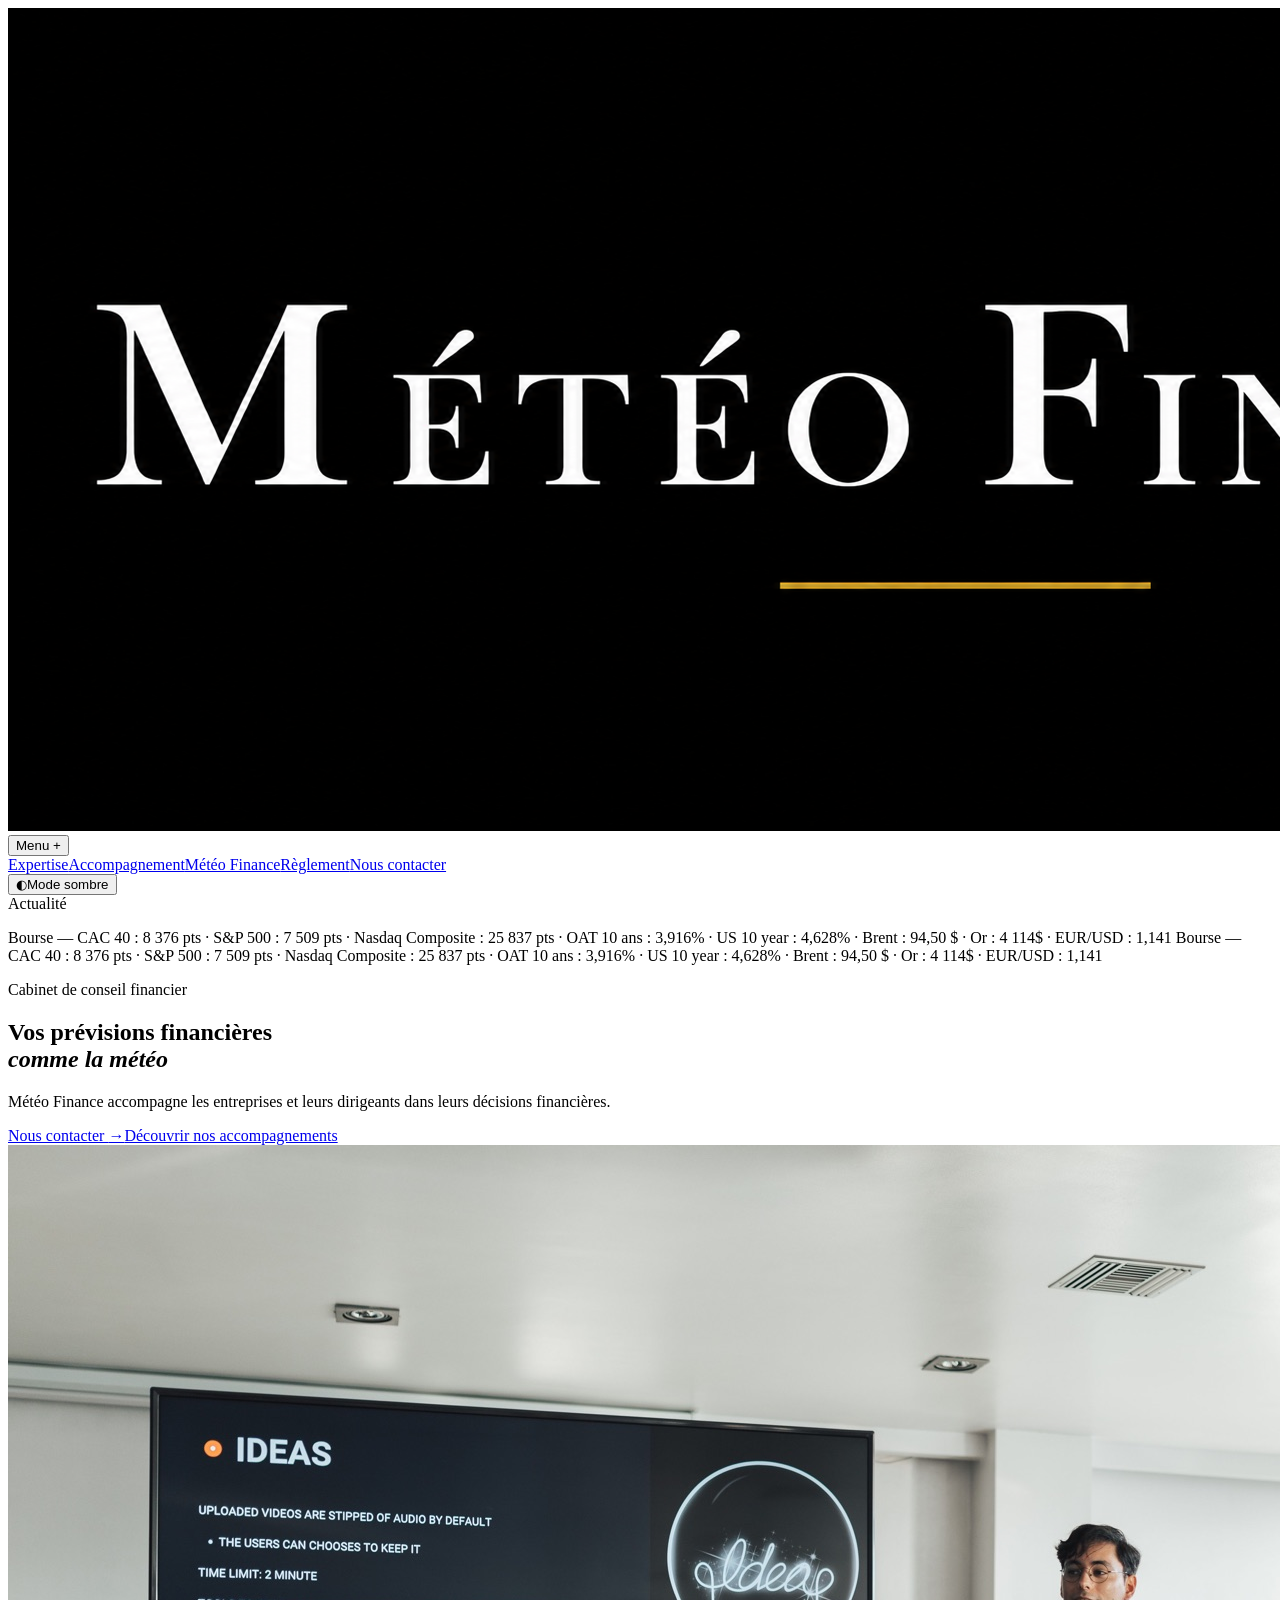
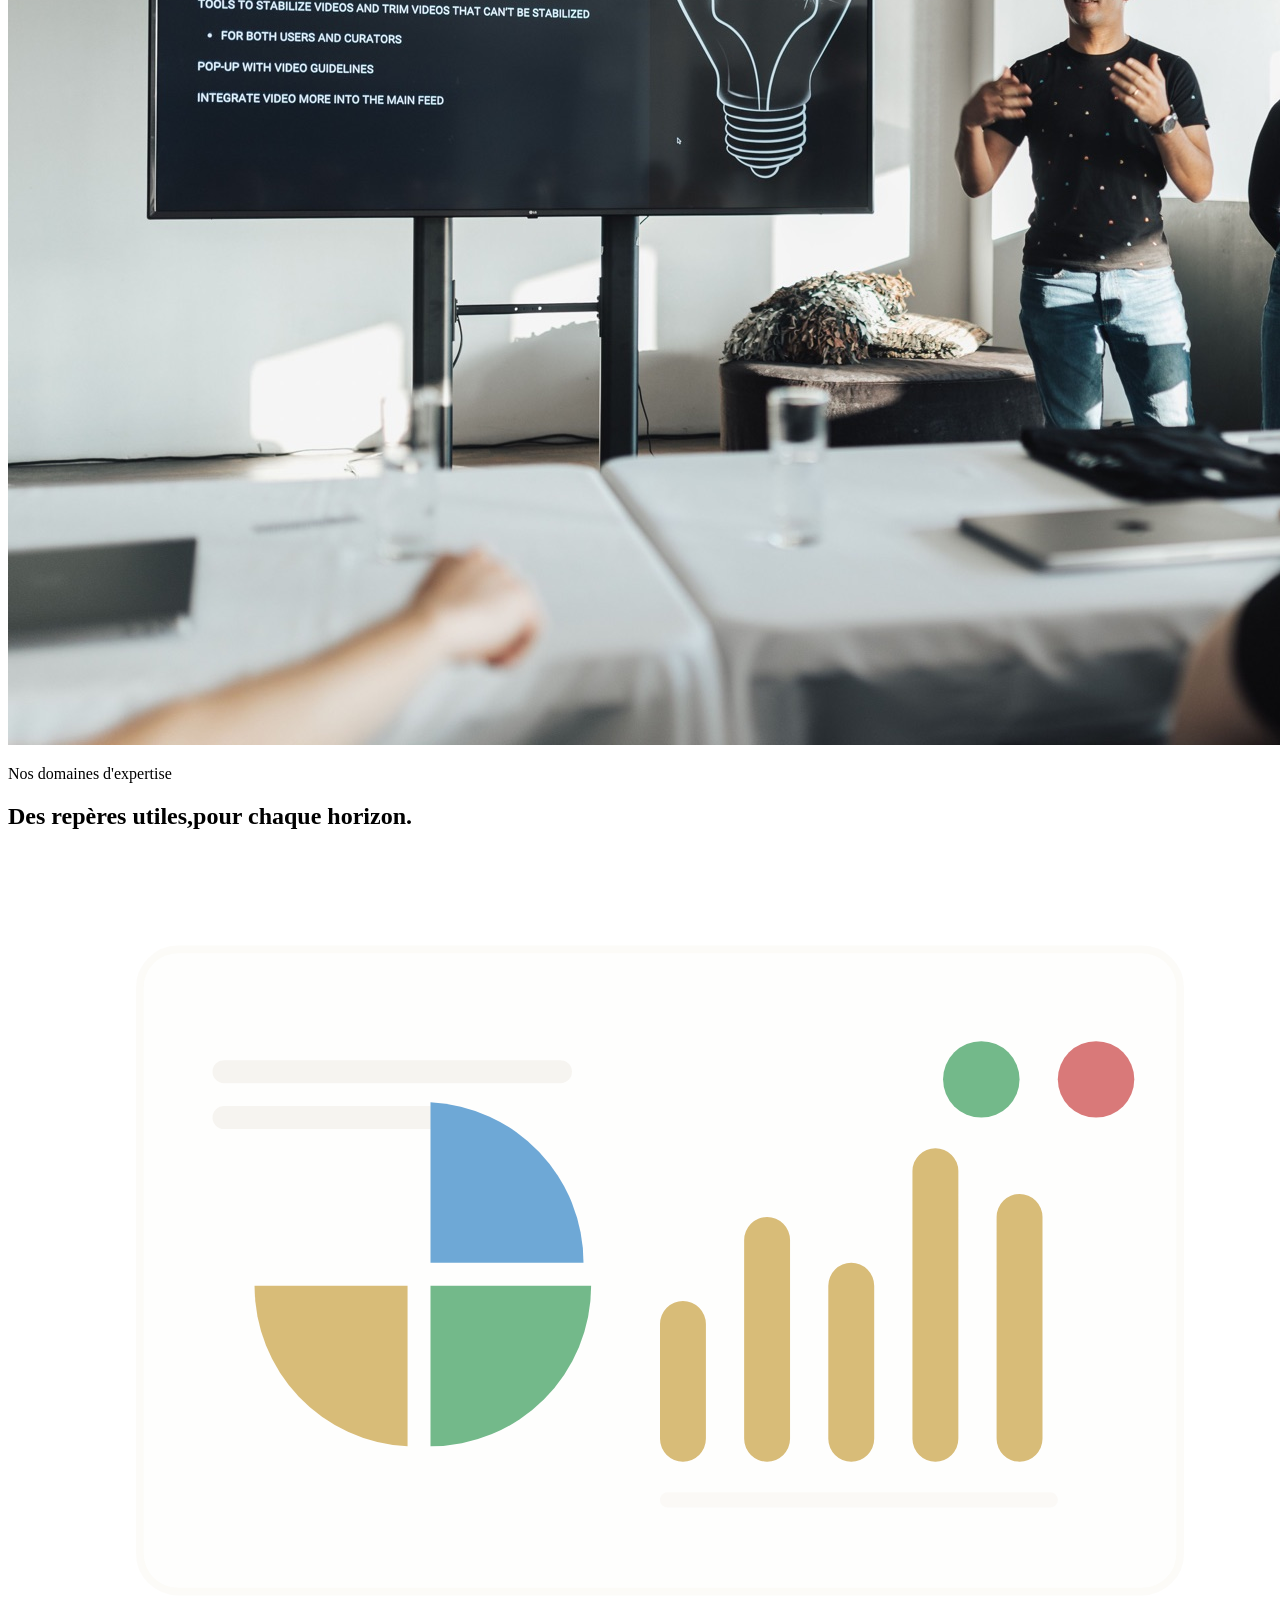
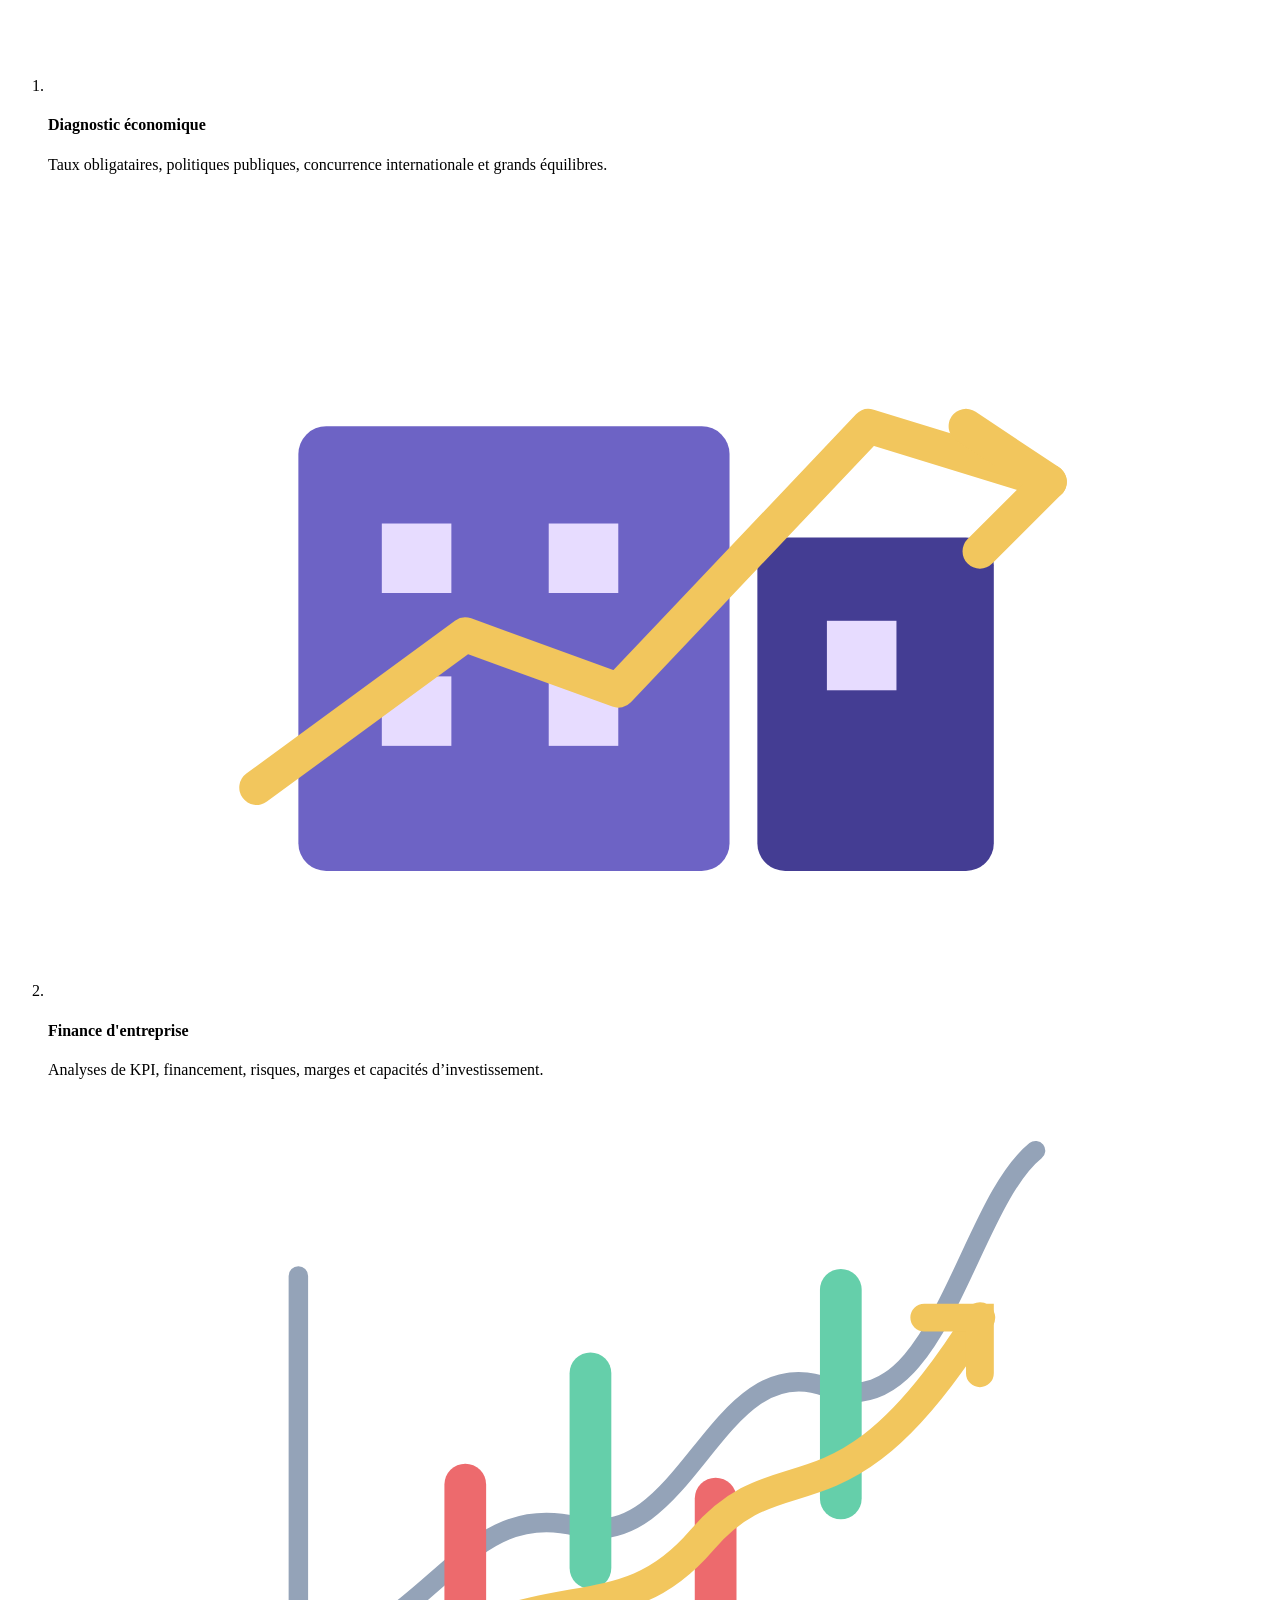
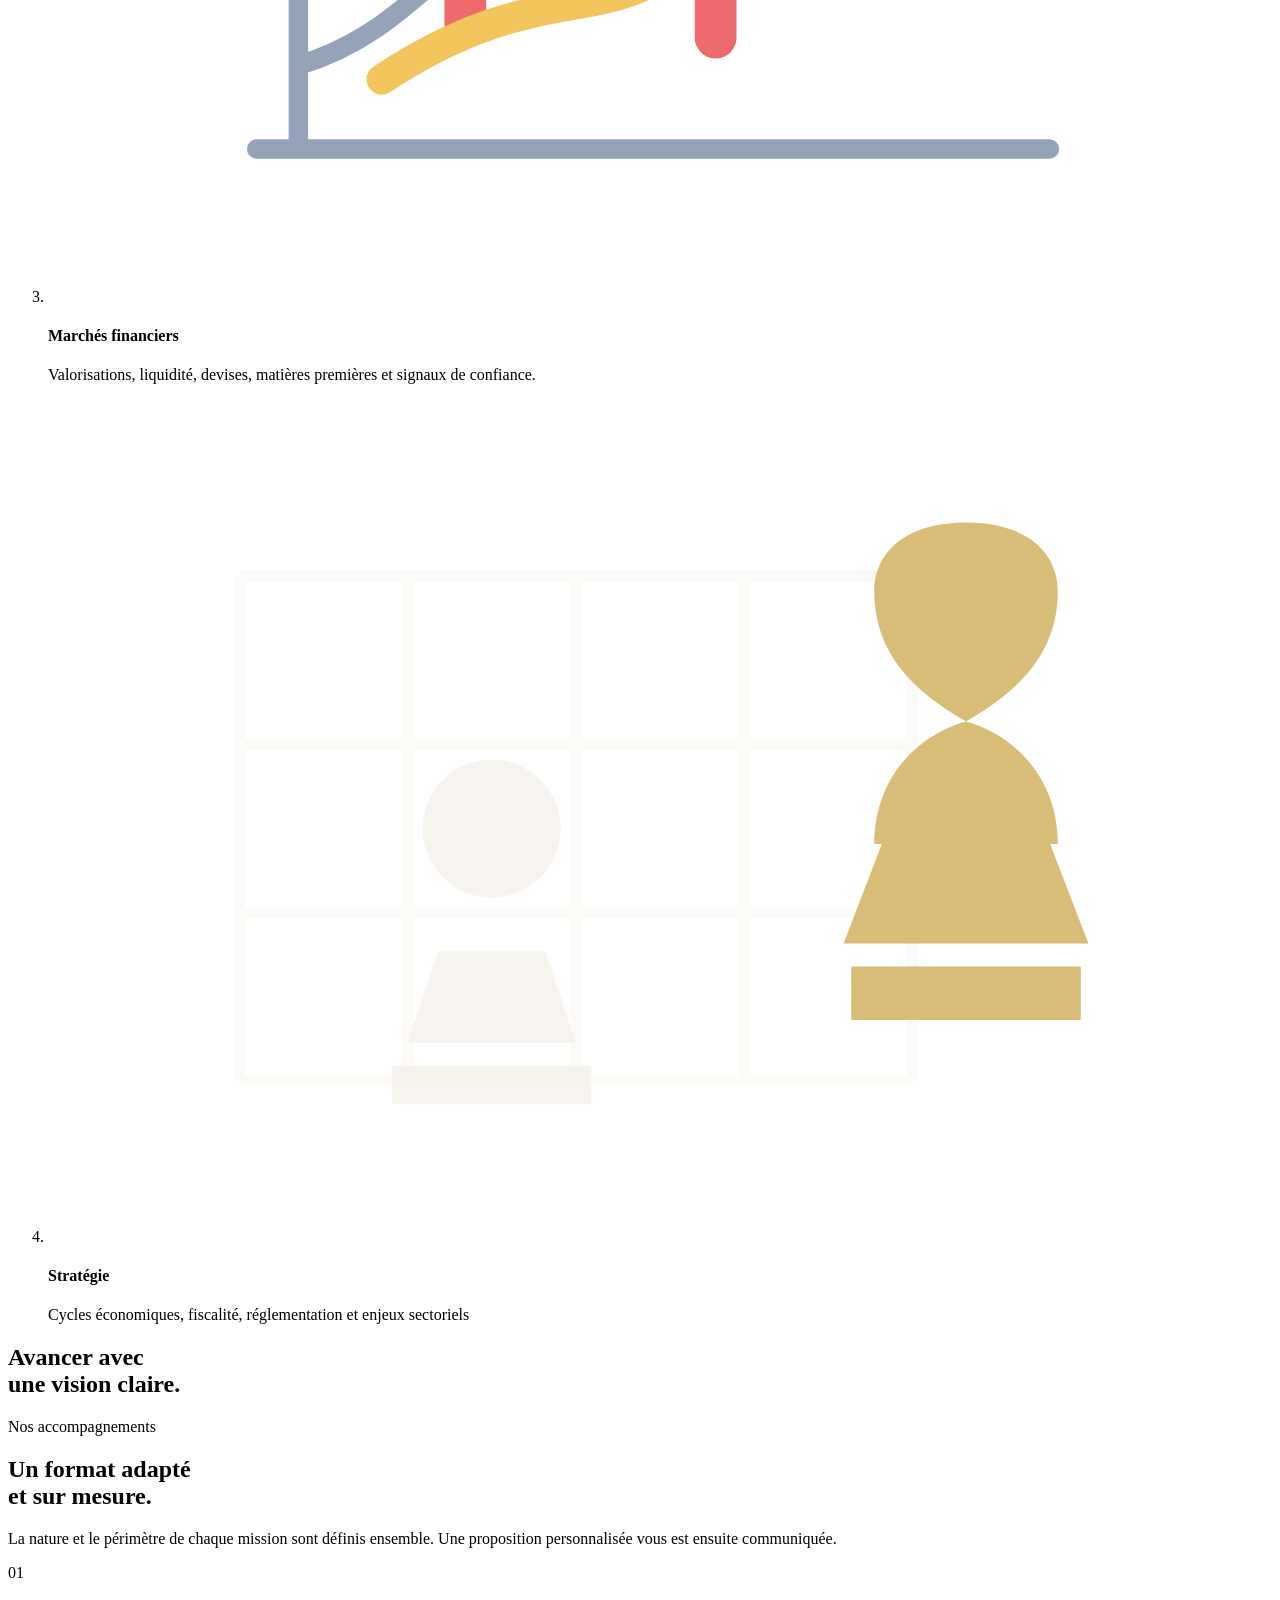
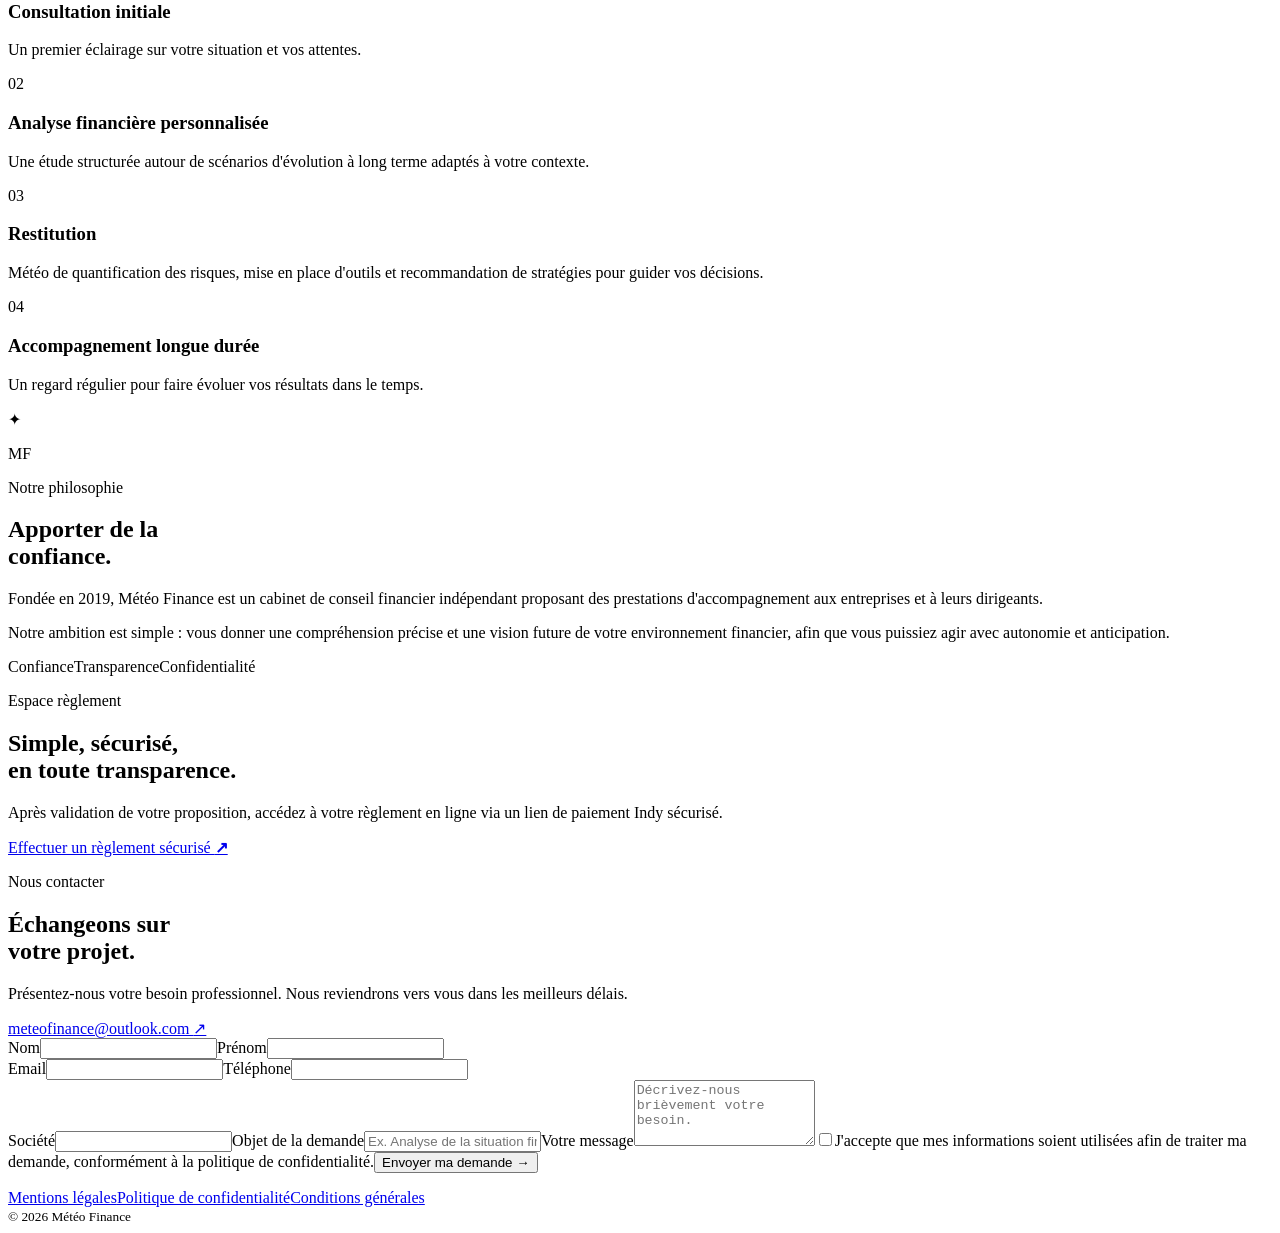
==== index.html @ e4fdcb43 "Update index.html" ====
<!doctype html>
<html lang="fr">
<head>
  <!-- Encodage -->
  <meta charset="UTF-8" />

  <!-- Responsive -->
  <meta name="viewport" content="width=device-width, initial-scale=1.0" />

  <!-- SEO -->
  <title>Météo Finance | Cabinet de conseil financier</title>
  <meta
    name="description"
    content="Page d'accueil."
  />

  <link rel="canonical" href="https://meteofinance.github.io/" />

  <!-- Open Graph (Facebook, LinkedIn, WhatsApp...) -->
  <meta property="og:type" content="website" />
  <meta property="og:site_name" content="Météo Finance" />
  <meta property="og:locale" content="fr_FR" />
  <meta property="og:title" content="Météo Finance | Cabinet de conseil financier" />
  <meta
    property="og:description"
    content="Page d'acceuil."
  />
  <meta property="og:url" content="https://meteofinance.github.io/" />
  <meta
    property="og:image"
    content="https://meteofinance.github.io/assets/logo-meteo-finance-dark.png"
  />
  <meta property="og:image:width" content="1200" />
  <meta property="og:image:height" content="630" />

  <!-- Twitter / X -->
  <meta name="twitter:card" content="summary_large_image" />
  <meta
    name="twitter:title"
    content="Météo Finance | Cabinet de conseil financier"
  />
  <meta
    name="twitter:description"
    content="Page d'acceuil."
  />
  <meta
    name="twitter:image"
    content="https://meteofinance.github.io/assets/logo-meteo-finance-dark.png"
  />

  <!-- Icône -->
  <link rel="icon" href="assets/favicon.ico" />

  <!-- Polices -->
  <link rel="preconnect" href="https://fonts.googleapis.com" />
  <link rel="preconnect" href="https://fonts.gstatic.com" crossorigin />
  <link
    href="https://fonts.googleapis.com/css2?family=DM+Sans:wght@400;500;600;700&family=Libre+Baskerville:wght@400;700&display=swap"
    rel="stylesheet"
  />

  <!-- Initialisation du thème -->
  <script>
    try {
      document.documentElement.dataset.theme =
        new URLSearchParams(location.search).get("theme") ||
        localStorage.getItem("theme") ||
        "light";
    } catch {
      document.documentElement.dataset.theme = "light";
    }
  </script>

  <!-- Feuille de style -->
  <link rel="stylesheet" href="styles.css" />
  <link rel="stylesheet" href="market-ticker.css" />
  <link rel="stylesheet" href="cartographie-adjustments.css" />

  <!-- Script -->
  <script defer src="theme.js"></script>
</head>
<body>
  <header class="header" id="accueil">
    <a class="logo" href="index.html" aria-label="Météo Finance — retour en haut de page"><img src="assets/logo-meteo-finance-dark.png" data-theme-logo data-light-logo="assets/logo-meteo-finance-dark.png" data-dark-logo="assets/logo-meteo-finance-dark.png" alt="Météo Finance" /></a>
    <button class="menu-button" aria-label="Ouvrir le menu" aria-expanded="false">Menu <span>+</span></button>
    <nav class="nav" aria-label="Navigation principale">
      <a href="#expertise">Expertise</a><a href="#prestations">Accompagnement</a><a href="#societe">Météo Finance</a><a href="#reglement">Règlement</a><a class="nav-cta" href="#contact">Nous contacter</a>
    </nav>
    <button class="theme-button" data-theme-toggle type="button" aria-label="Activer le mode sombre" aria-pressed="false"><span aria-hidden="true">◐</span><span class="theme-button-text">Mode sombre</span></button>
  </header>

  <section class="market-ticker" aria-label="Informations de marché">
    <!-- DÉBUT TEST ACTUALITÉ : supprimez ce bloc pour retirer le libellé fixe. -->
    <div class="market-ticker__label" aria-hidden="true">Actualité</div>
    <!-- FIN TEST ACTUALITÉ -->

    <div class="market-ticker__viewport">
      
      
      
      
      
      <!--
        Informations à modifier manuellement : remplacez le même texte dans les deux balises ci-dessous.
        Les deux occurrences permettent un défilement continu, sans espace vide.
      -->
      <p class="market-ticker__track">
        <span>Bourse — CAC 40 : 8&nbsp;376 pts · S&amp;P 500 : 7&nbsp;509 pts · Nasdaq Composite : 25&nbsp;837 pts · OAT 10 ans : 3,916% · US 10 year : 4,628% · Brent : 94,50 $ · Or : 4&nbsp;114$ · EUR/USD : 1,141</span>
        <span aria-hidden="true">Bourse — CAC 40 : 8&nbsp;376 pts · S&amp;P 500 : 7&nbsp;509 pts · Nasdaq Composite : 25&nbsp;837 pts · OAT 10 ans : 3,916% · US 10 year : 4,628% · Brent : 94,50 $ · Or : 4&nbsp;114$ · EUR/USD : 1,141</span>
      </p>
    </div>
    
    
    
    

    <!--
      Ancienne frise TradingView, conservée ici à titre de référence.
      <div class="tradingview-widget-container">
        <div class="tradingview-widget-container__widget"></div>
        <div class="tradingview-widget-copyright"><a href="https://fr.tradingview.com/markets/" rel="noopener nofollow" target="_blank"><span class="blue-text">Suivre les marchés</span></a><span class="trademark"> par TradingView</span></div>
        <script type="text/javascript" src="https://s3.tradingview.com/external-embedding/embed-widget-ticker-tape.js" async>
          {
            "symbols": [
              { "proName": "FOREXCOM:FRA40", "title": "CAC 40" },
              { "proName": "FOREXCOM:SPXUSD", "title": "S&P 500" },
              { "proName": "FOREXCOM:NSXUSD", "title": "Nasdaq 100" },
              { "proName": "FX:EURUSD", "title": "EUR / USD" },
              { "proName": "TVC:UKOIL", "title": "Brent" },
              { "proName": "TVC:GOLD", "title": "Or" }
            ],
            "showSymbolLogo": false,
            "colorTheme": "dark",
            "isTransparent": false,
            "displayMode": "adaptive",
            "locale": "fr"
          }
        </script>
      </div>
    -->
  </section>

  <main>
    <section class="hero">
      <div class="hero-glow"></div>
      <div class="hero-content">
        <p class="kicker"><span></span> Cabinet de conseil financier</p>
        <h1>Vos prévisions financières<br/><em>comme la météo</em></h1>
        <p class="hero-text">Météo Finance accompagne les entreprises et leurs dirigeants dans leurs décisions financières.</p>
        <div class="hero-actions"><a href="#contact" class="btn btn-gold">Nous contacter <b>→</b></a><a href="#prestations" class="btn btn-ghost">Découvrir nos accompagnements</a></div>
      </div>
      <div class="hero-visual" aria-hidden="true"><img src="assets/presentation-financiere.jpg" alt=""/></div>
      <!--<p class="hero-disclaimer">En tant que société de conseil, Météo Finance apporte ses recommandations. Les décisions restent de votre responsabilité.</p>-->
    </section>

    <!--<section class="signature"><p>Une lecture sereine de vos enjeux financiers</p><div></div><p>Analyse</p><i>✦</i><p>Perspective</p><i>✦</i><p>Décision</p></section>-->

    <section class="section expertise" id="expertise">
      <div class="intro-heading"><p class="kicker">Nos domaines d'expertise</p><h2><span>Des repères utiles,</span><span>pour chaque horizon.</span></h2></div>
      <!--<div class="intro-copy"><p></p></div>-->
      <div class="offers offers-professionals">
        <article class="forecast-map">
          <div class="forecast-map-heading"><p class="kicker"></p><!--<h3></h3><p></p>--></div>
          <ol class="forecast-map-steps">
            <li><div class="forecast-step-visual"><img src="assets/illustration-diagnostic.svg" alt="" /></div><h4>Diagnostic économique</h4><p>Taux obligataires, politiques publiques, concurrence internationale et grands équilibres.</p></li>
            <li><div class="forecast-step-visual"><img src="assets/illustration-entreprise.svg" alt="" /></div><h4>Finance d'entreprise</h4><p>Analyses de KPI, financement, risques, marges et capacités d’investissement.</p></li>
            <li><div class="forecast-step-visual"><img src="assets/illustration-marches.svg" alt="" /></div><h4>Marchés financiers</h4><p>Valorisations, liquidité, devises, matières premières et signaux de confiance.</p></li>
            <li><div class="forecast-step-visual"><img src="assets/illustration-strategie.svg" alt="" /></div><h4>Stratégie</h4><p>Cycles économiques, fiscalité, réglementation et enjeux sectoriels</p></li>
          </ol>
        </article>
      </div>
      <!--<p class="mission-note"></p>-->
    </section>

    <section class="method" id="methode"><div class="method-title"><h2>Avancer avec<br/>une vision claire.</h2></div><div class="method-visual" aria-hidden="true"></div></section>

    <section class="section pricing" id="prestations"><div class="pricing-heading"><p class="kicker">Nos accompagnements</p><h2>Un format adapté<br/>et sur mesure.</h2><p>La nature et le périmètre de chaque mission sont définis ensemble. Une proposition personnalisée vous est ensuite communiquée.</p></div><div class="pricing-list"><article><span>01</span><div><h3>Consultation initiale</h3><p>Un premier éclairage sur votre situation et vos attentes.</p></div></article><article><span>02</span><div><h3>Analyse financière personnalisée</h3><p>Une étude structurée autour de scénarios d'évolution à long terme adaptés à votre contexte.</p></div></article><article><span>03</span><div><h3>Restitution</h3><p>Météo de quantification des risques, mise en place d'outils et recommandation de stratégies pour guider vos décisions.</p></div></article><article><span>04</span><div><h3>Accompagnement longue durée</h3><p>Un regard régulier pour faire évoluer vos résultats dans le temps.</p></div></article></div></section>
    <section class="company" id="societe"><div class="company-symbol"><div class="star">✦</div><p>MF</p></div><div class="company-text"><p class="kicker">Notre philosophie</p><h2>Apporter de la<br/>confiance.</h2><p>Fondée en 2019, Météo Finance est un cabinet de conseil financier indépendant proposant des prestations d'accompagnement aux entreprises et à leurs dirigeants.</p><p>Notre ambition est simple : vous donner une compréhension précise et une vision future de votre environnement financier, afin que vous puissiez agir avec autonomie et anticipation.</p><div class="principles"><span>Confiance</span><span>Transparence</span><span>Confidentialité</span></div></div></section>





<!--Lien de paiement dans script.js-->
    <section class="payment" id="reglement"><div><p class="kicker">Espace règlement</p><h2>Simple, sécurisé,<br/>en toute transparence.</h2><p>Après validation de votre proposition, accédez à votre règlement en ligne via un lien de paiement Indy sécurisé.</p></div><div class="pay-links"><a data-payment="secure" href="#">Effectuer un règlement sécurisé <b>↗</b></a></div></section>





    <section class="contact" id="contact"><div class="contact-intro"><p class="kicker">Nous contacter</p><h2>Échangeons sur<br/>votre projet.</h2><p>Présentez-nous votre besoin professionnel. Nous reviendrons vers vous dans les meilleurs délais.</p><a class="contact-email" href="mailto:meteofinance@outlook.com">meteofinance@outlook.com <span>↗</span></a></div><form id="contact-form"><div class="form-row"><label>Nom<input required name="nom" type="text" autocomplete="family-name" /></label><label>Prénom<input required name="prenom" type="text" autocomplete="given-name" /></label></div><div class="form-row"><label>Email<input required name="email" type="email" autocomplete="email" /></label><label>Téléphone<input name="telephone" type="tel" autocomplete="tel" /></label></div><label>Société<input required name="societe" type="text" autocomplete="organization" /></label><label>Objet de la demande<input required name="objet" type="text" placeholder="Ex. Analyse de la situation financière" /></label><label>Votre message<textarea required name="message" rows="4" placeholder="Décrivez-nous brièvement votre besoin."></textarea></label><label class="consent"><input required type="checkbox" /><span>J'accepte que mes informations soient utilisées afin de traiter ma demande, conformément à la politique de confidentialité.</span></label><button type="submit" class="btn btn-gold">Envoyer ma demande <b>→</b></button><p class="form-status" aria-live="polite"></p></form></section>
  </main>
  <footer><div class="footer-links"><a href="mentions-legales.html">Mentions légales</a><a href="politique-confidentialite.html">Politique de confidentialité</a><a href="conditions-generales-prestation.html">Conditions générales</a></div><small>© 2026 Météo Finance</small></footer>
  <script src="script.js"></script>
</body>
</html>
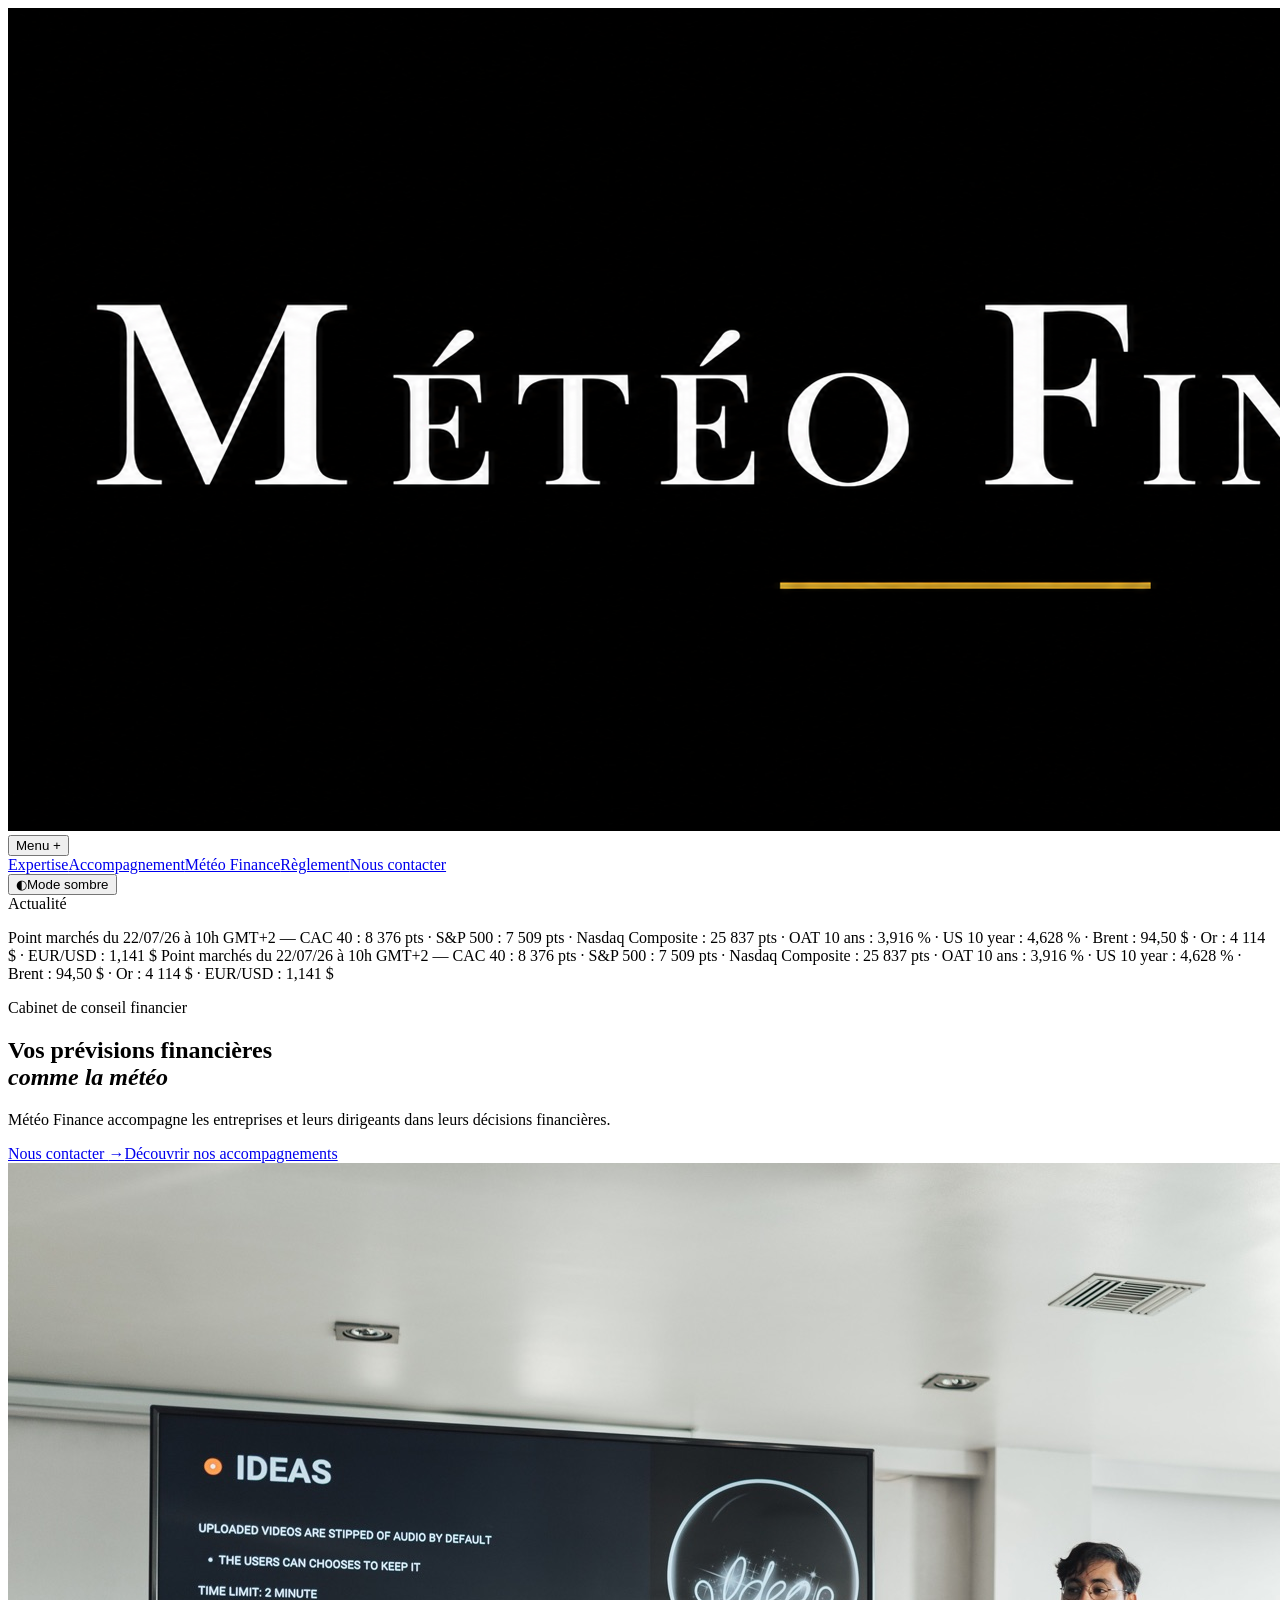
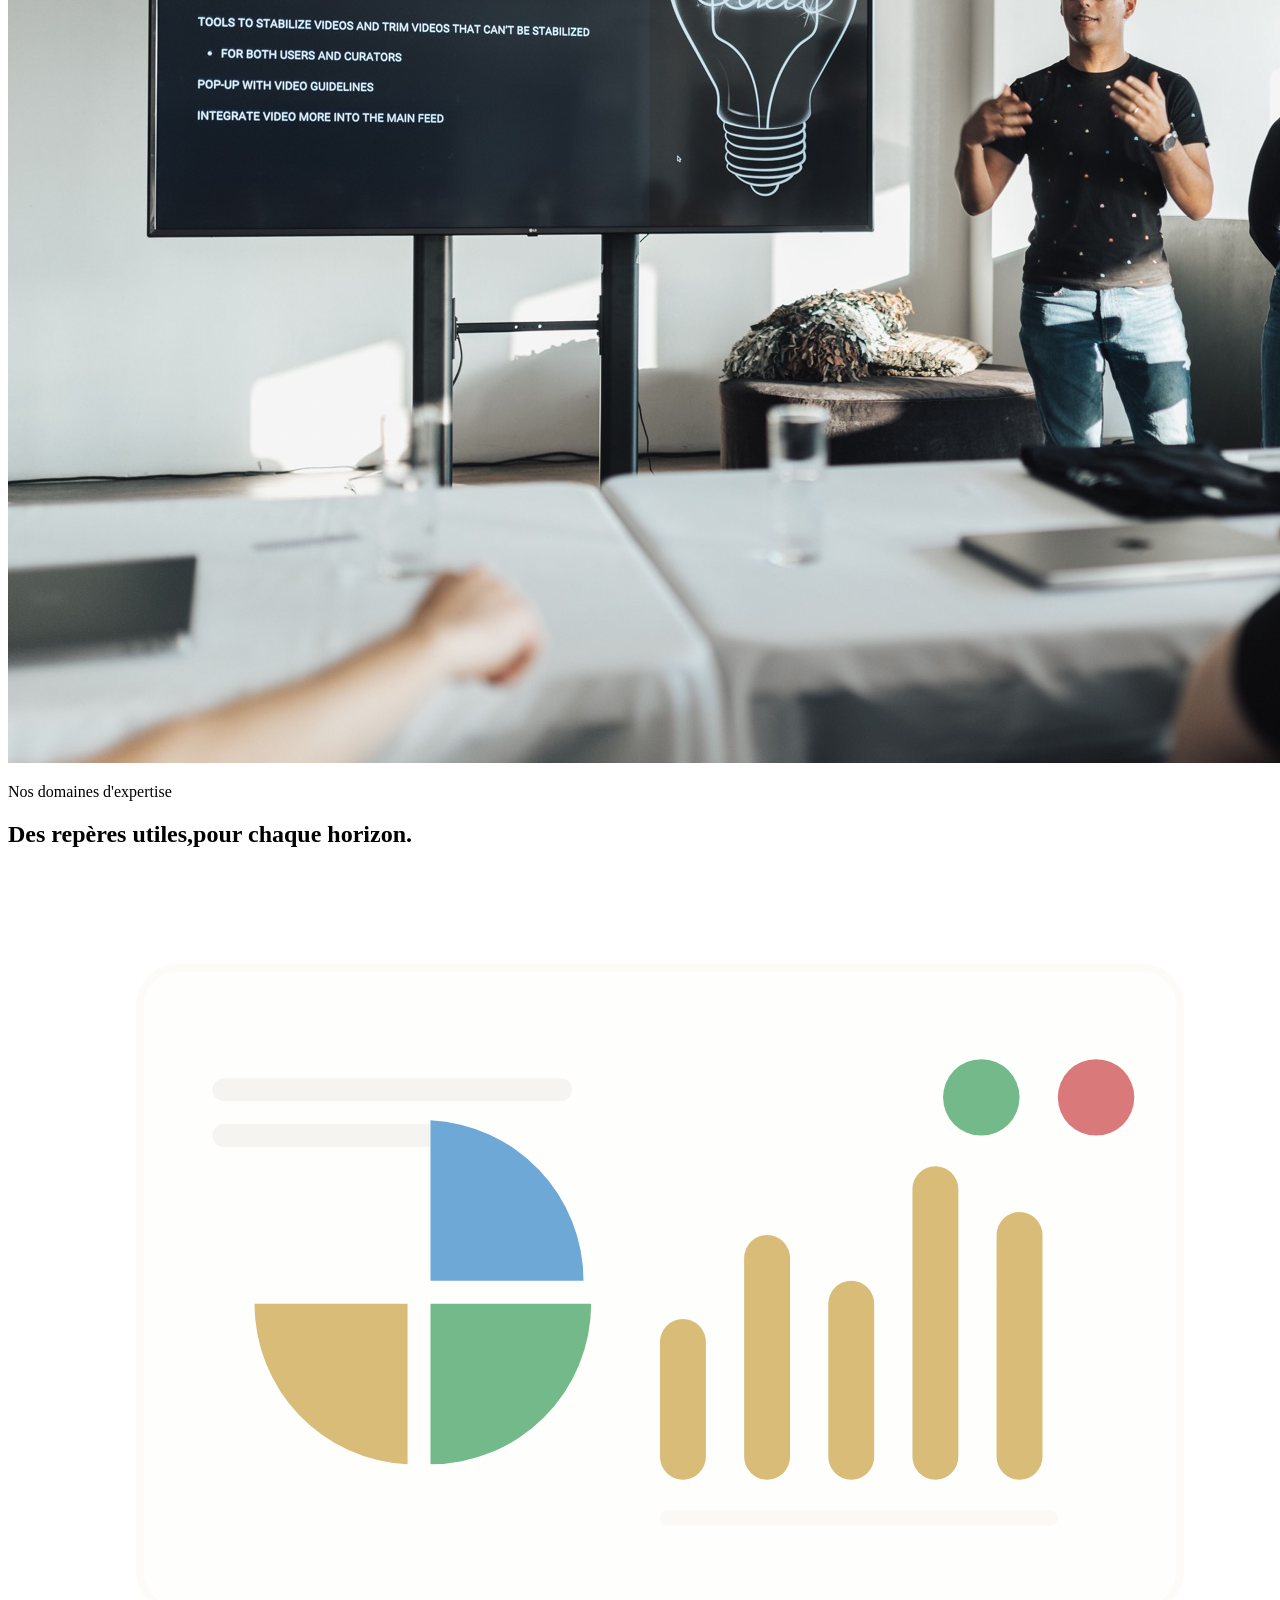
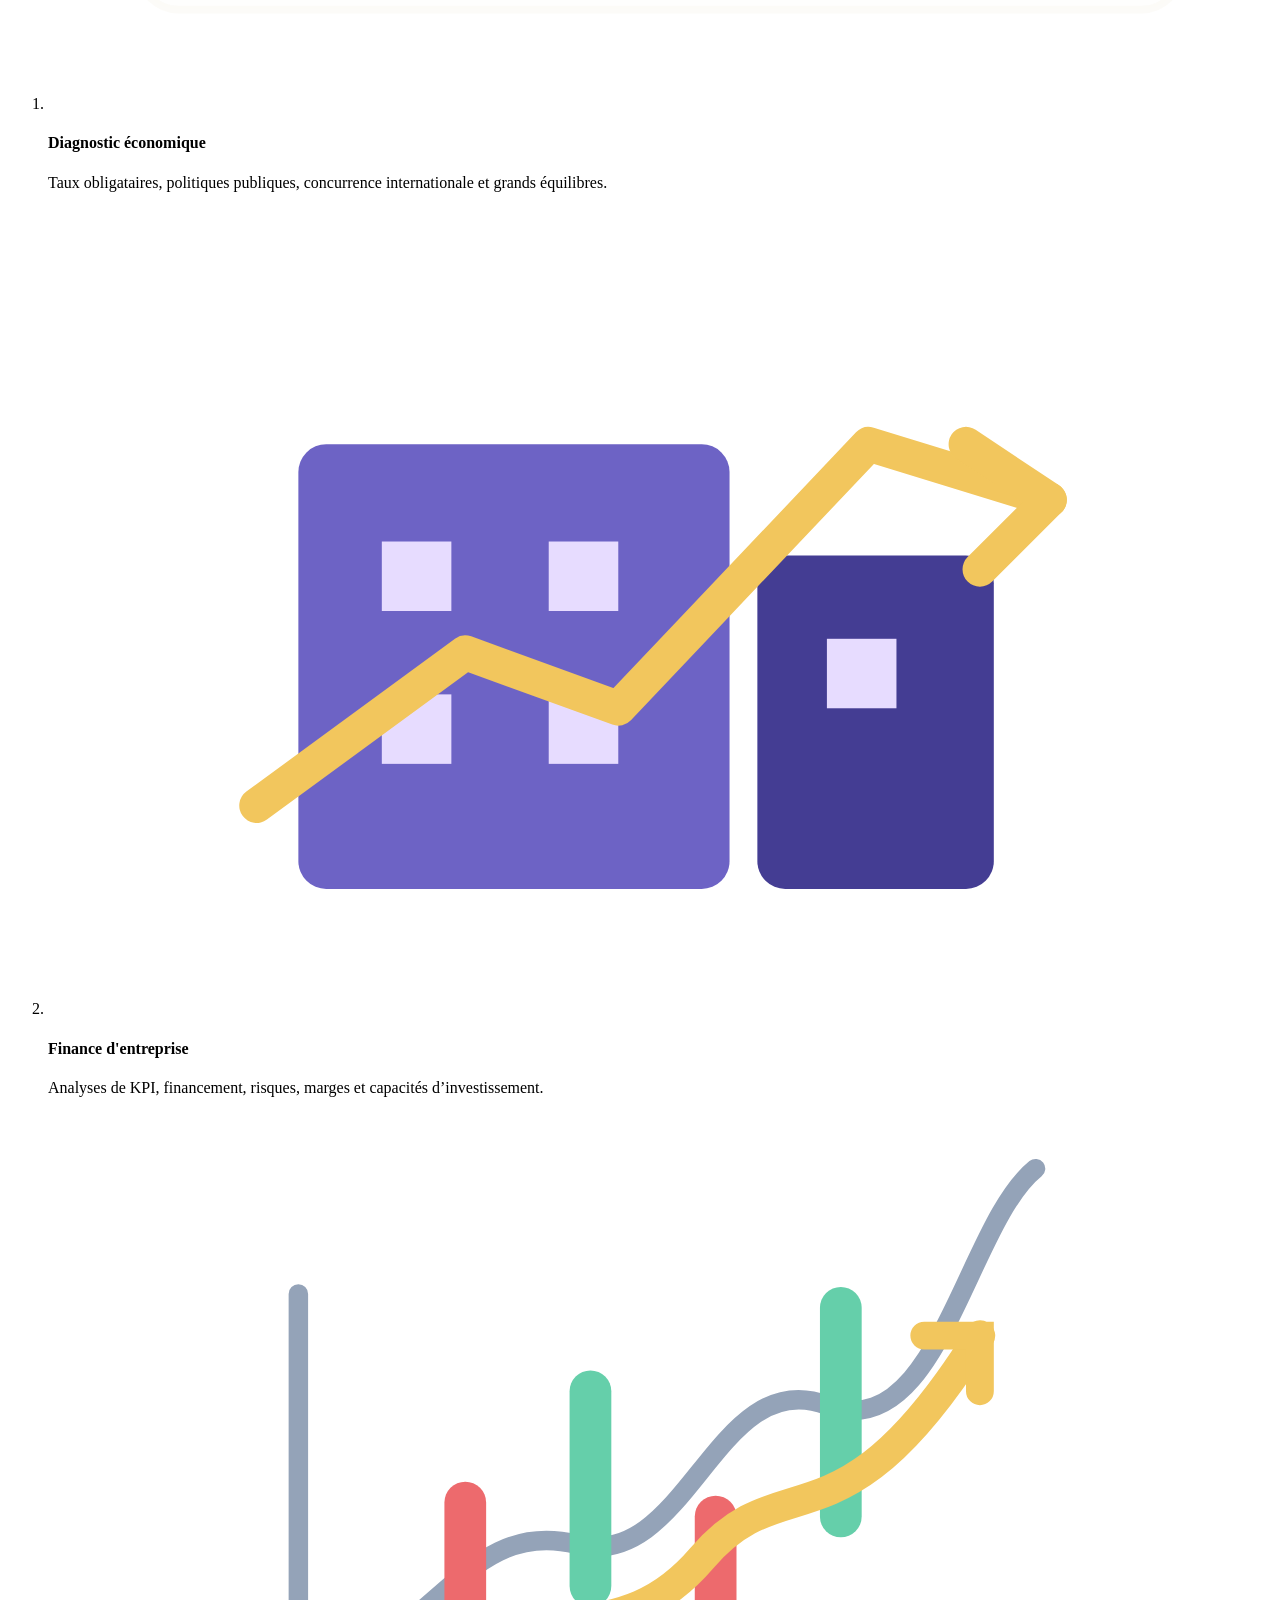
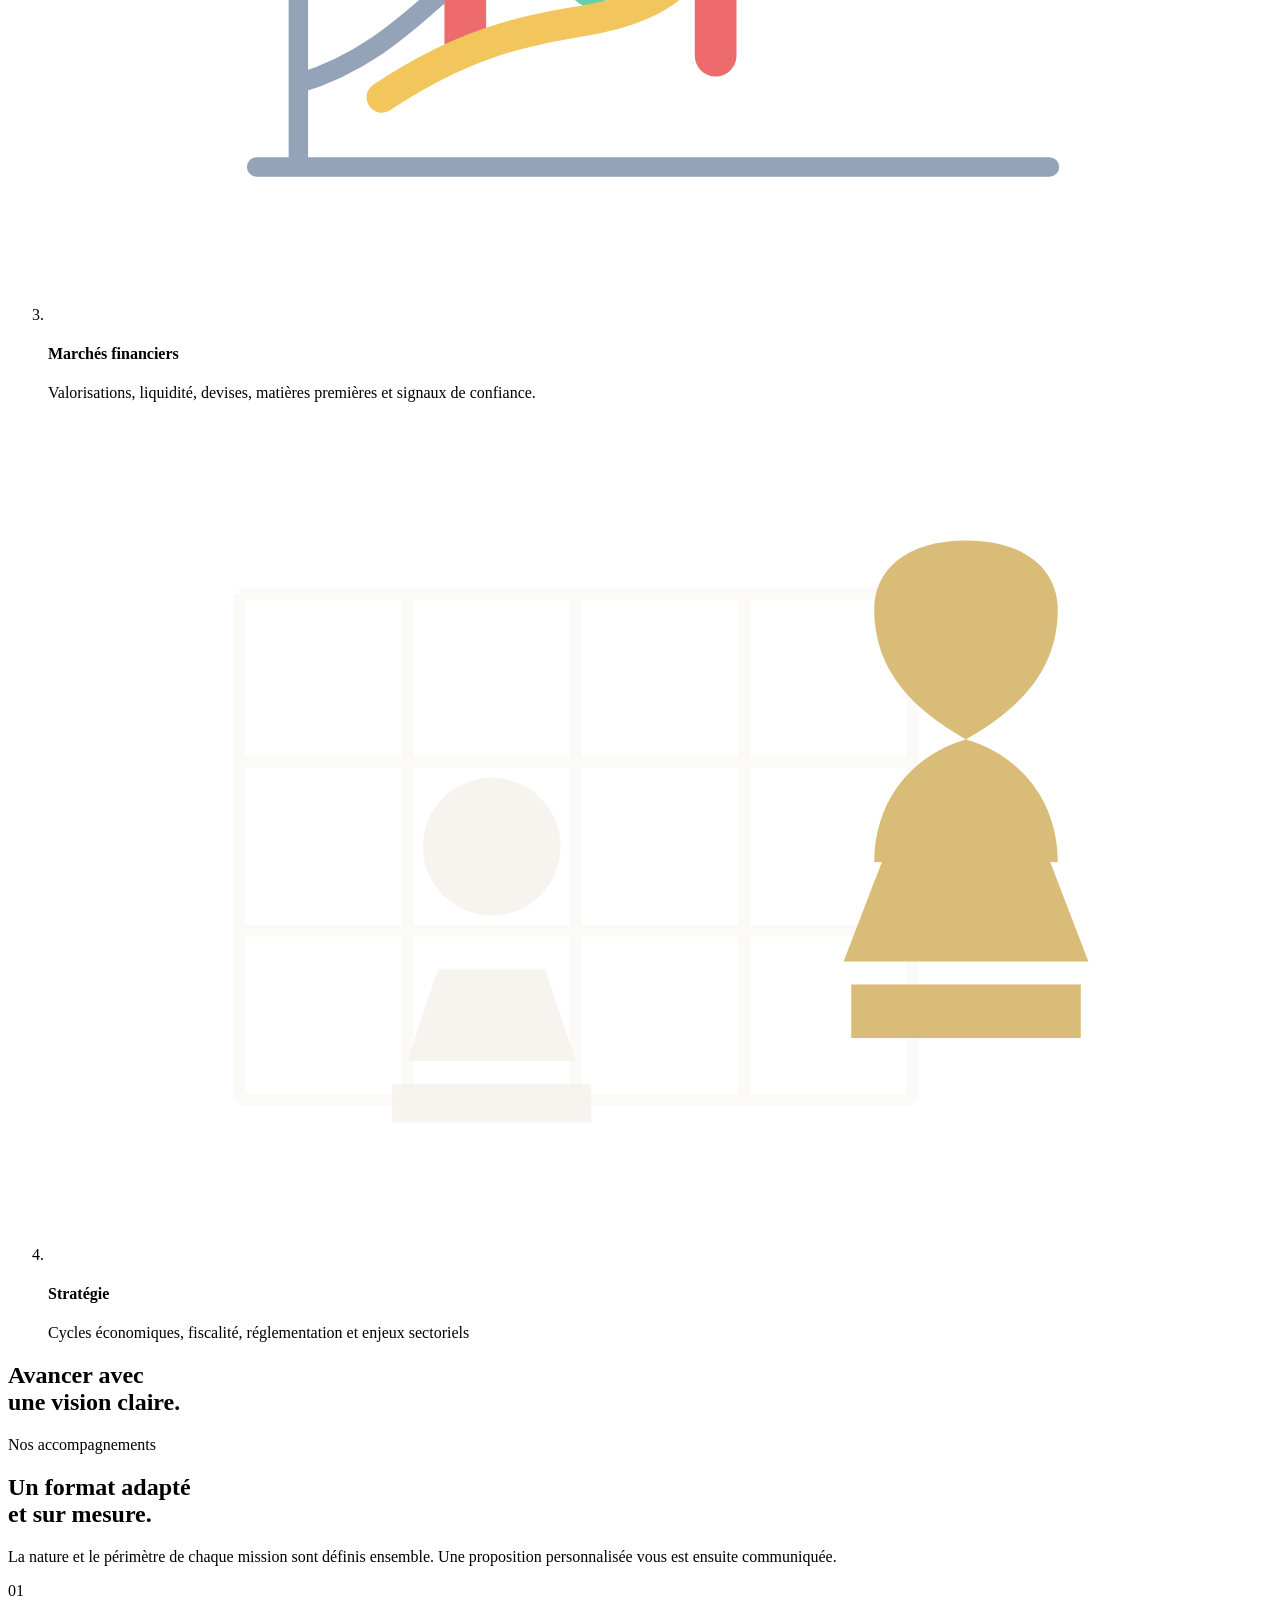
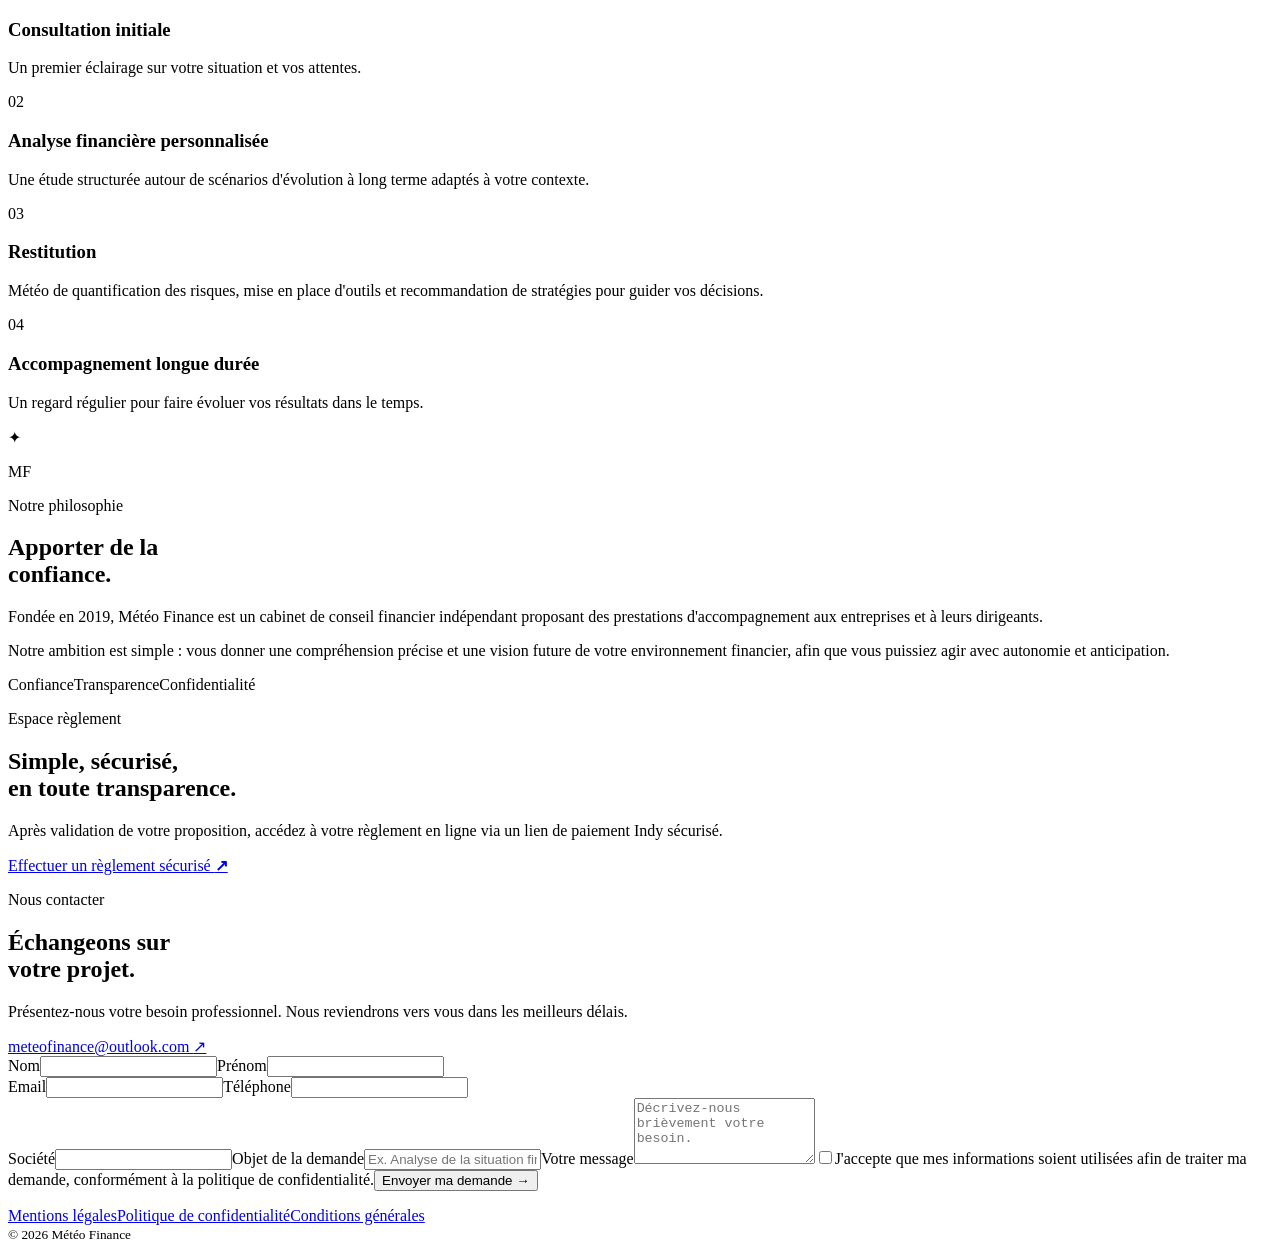
==== commit c8f97910: "Update index.html" ====
--- a/index.html
+++ b/index.html
@@ -105,8 +105,8 @@
         Les deux occurrences permettent un défilement continu, sans espace vide.
       -->
       <p class="market-ticker__track">
-        <span>Bourse — CAC 40 : 8&nbsp;376 pts · S&amp;P 500 : 7&nbsp;509 pts · Nasdaq Composite : 25&nbsp;837 pts · OAT 10 ans : 3,916% · US 10 year : 4,628% · Brent : 94,50 $ · Or : 4&nbsp;114$ · EUR/USD : 1,141</span>
-        <span aria-hidden="true">Bourse — CAC 40 : 8&nbsp;376 pts · S&amp;P 500 : 7&nbsp;509 pts · Nasdaq Composite : 25&nbsp;837 pts · OAT 10 ans : 3,916% · US 10 year : 4,628% · Brent : 94,50 $ · Or : 4&nbsp;114$ · EUR/USD : 1,141</span>
+        <span>Point marchés du 22/07/26 à 10h GMT+2 — CAC 40 : 8&nbsp;376 pts · S&amp;P 500 : 7&nbsp;509 pts · Nasdaq Composite : 25&nbsp;837 pts · OAT 10 ans : 3,916 % · US 10 year : 4,628 % · Brent : 94,50 $ · Or : 4&nbsp;114 $ · EUR/USD : 1,141 $</span>
+        <span aria-hidden="true">Point marchés du 22/07/26 à 10h GMT+2 — CAC 40 : 8&nbsp;376 pts · S&amp;P 500 : 7&nbsp;509 pts · Nasdaq Composite : 25&nbsp;837 pts · OAT 10 ans : 3,916 % · US 10 year : 4,628 % · Brent : 94,50 $ · Or : 4&nbsp;114 $ · EUR/USD : 1,141 $</span>
       </p>
     </div>
     
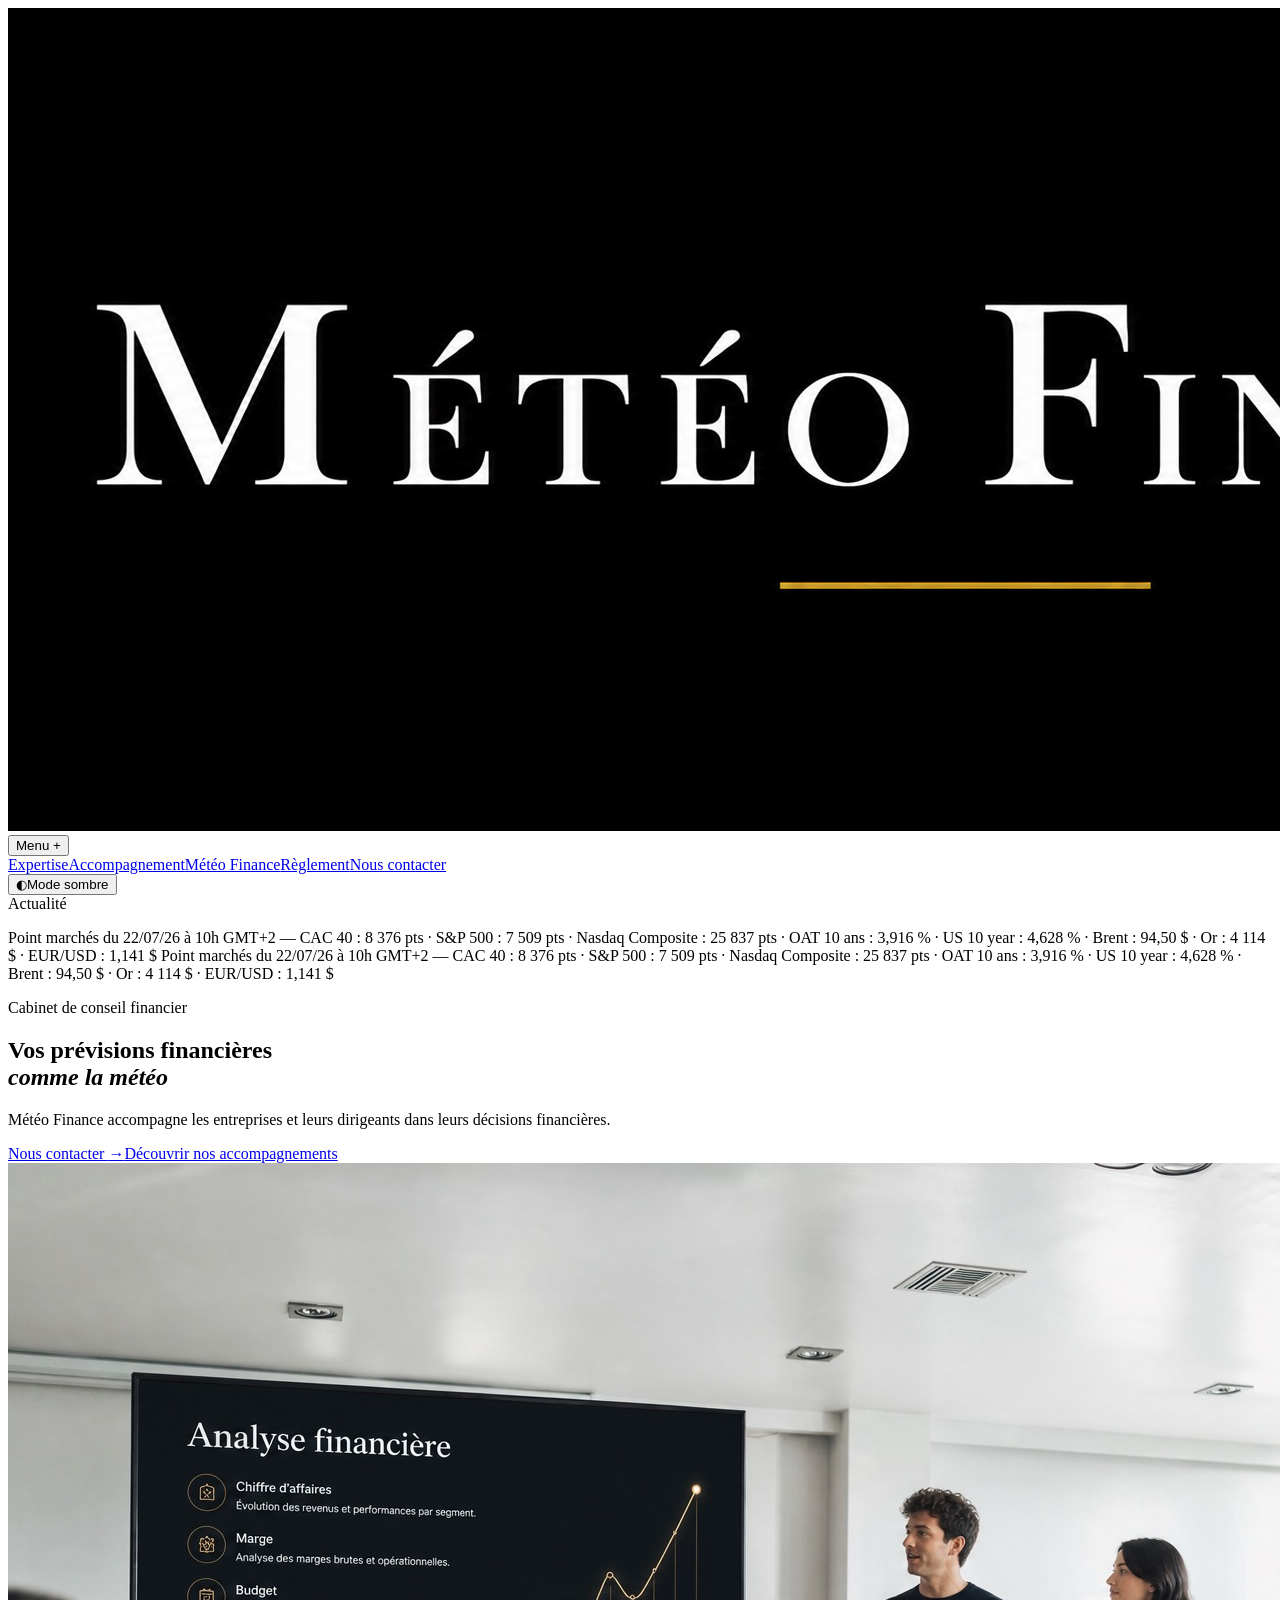
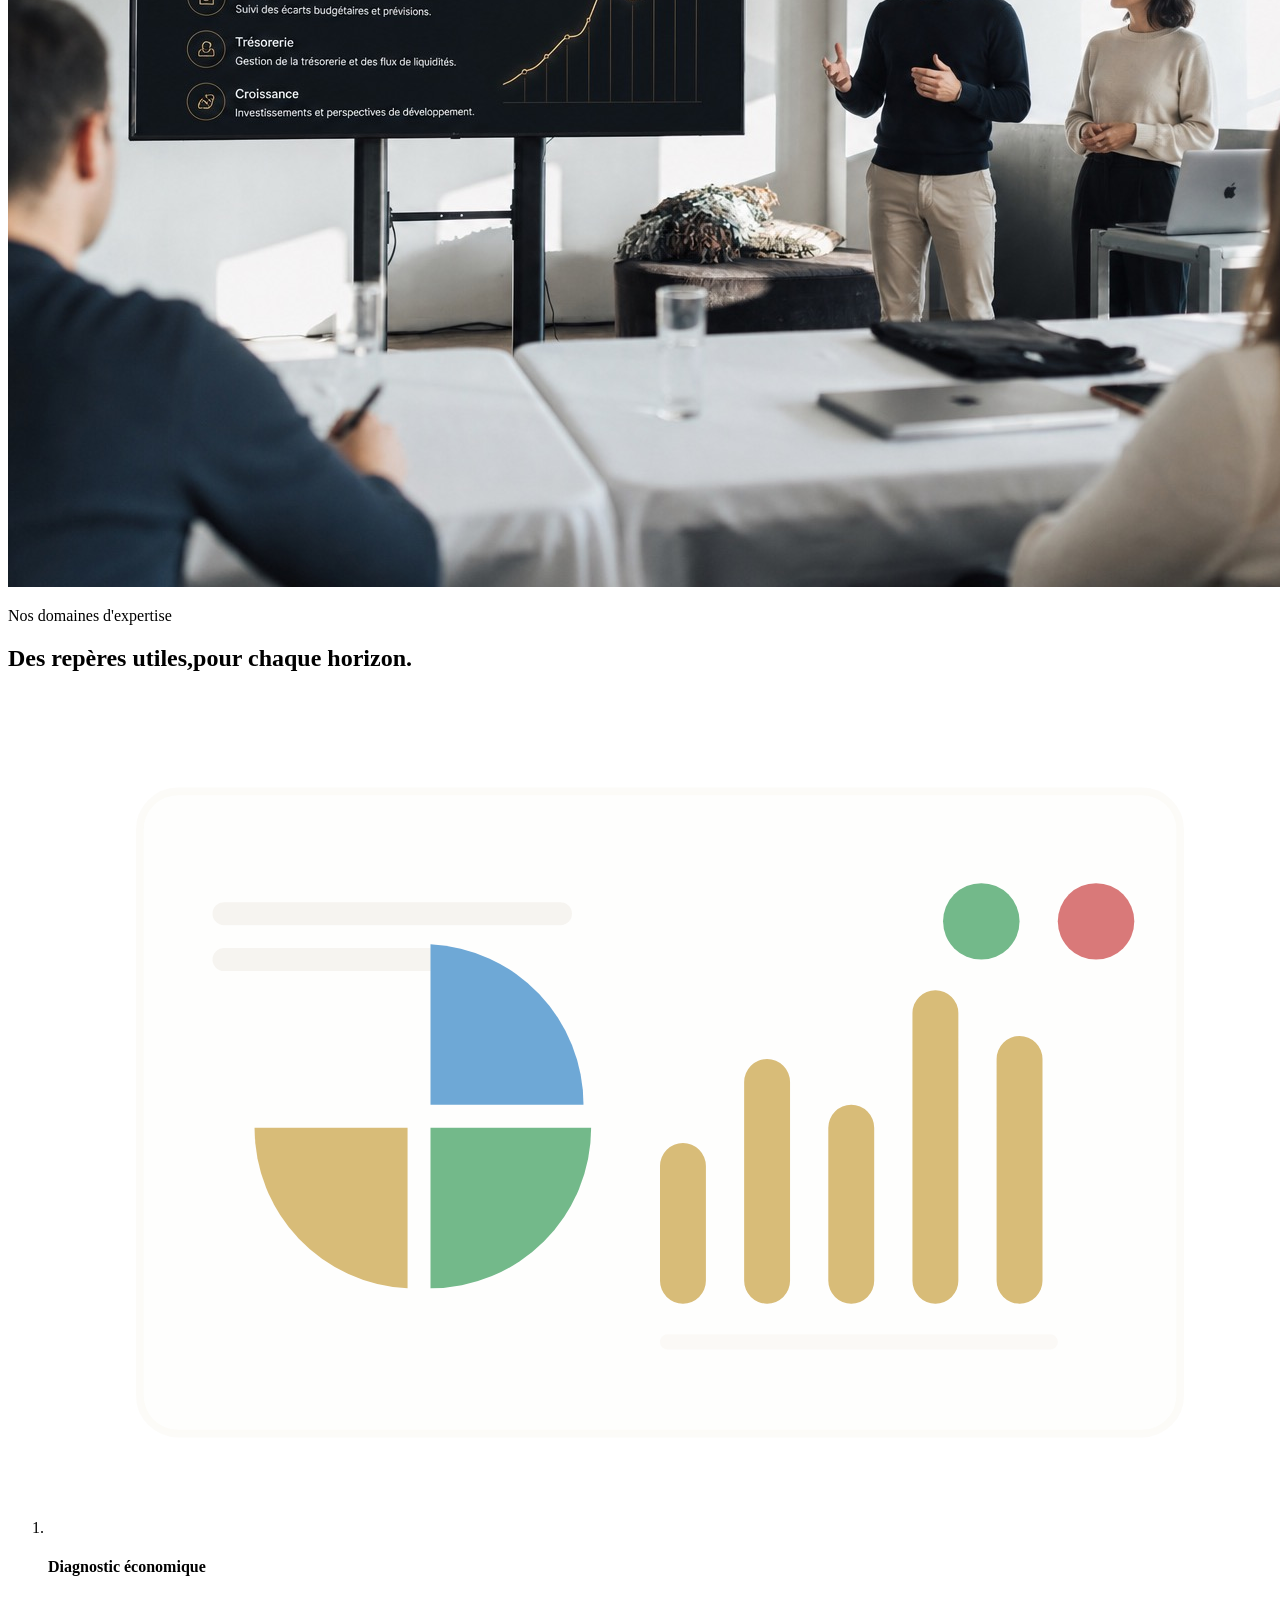
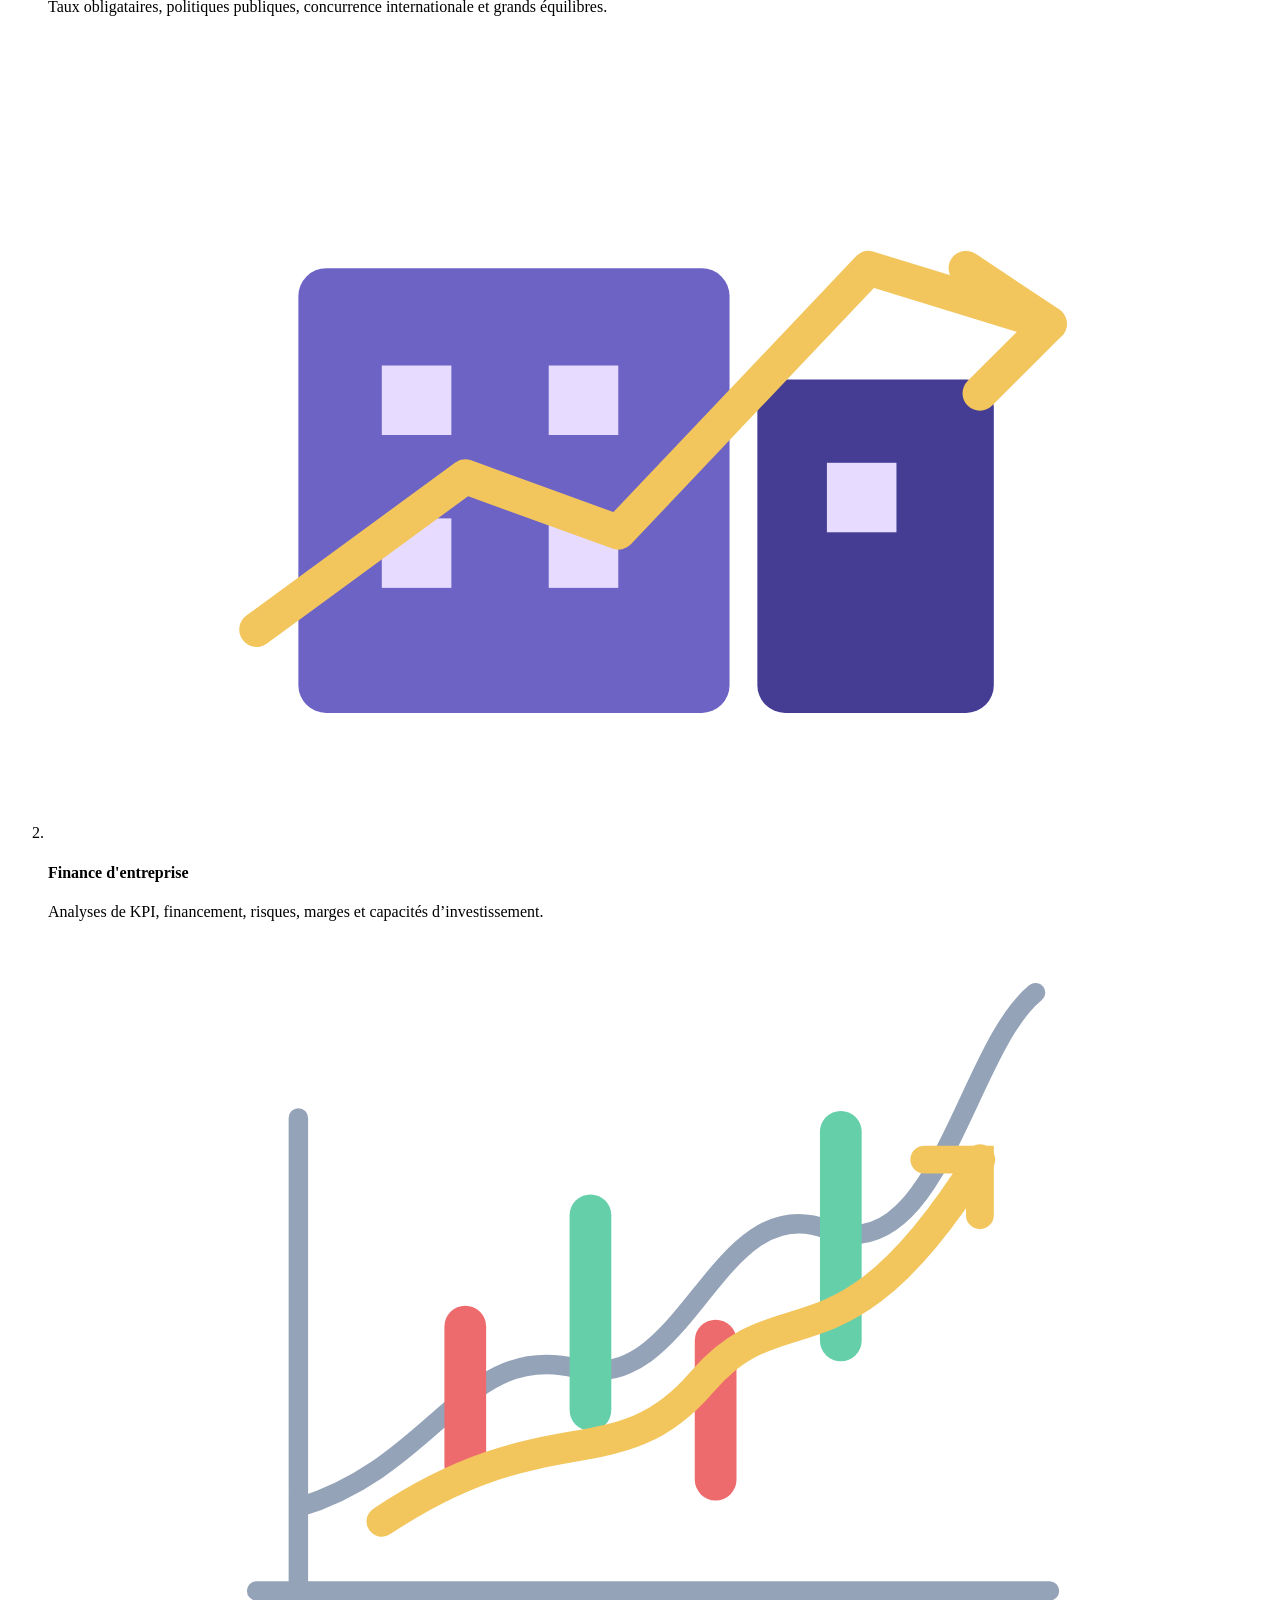
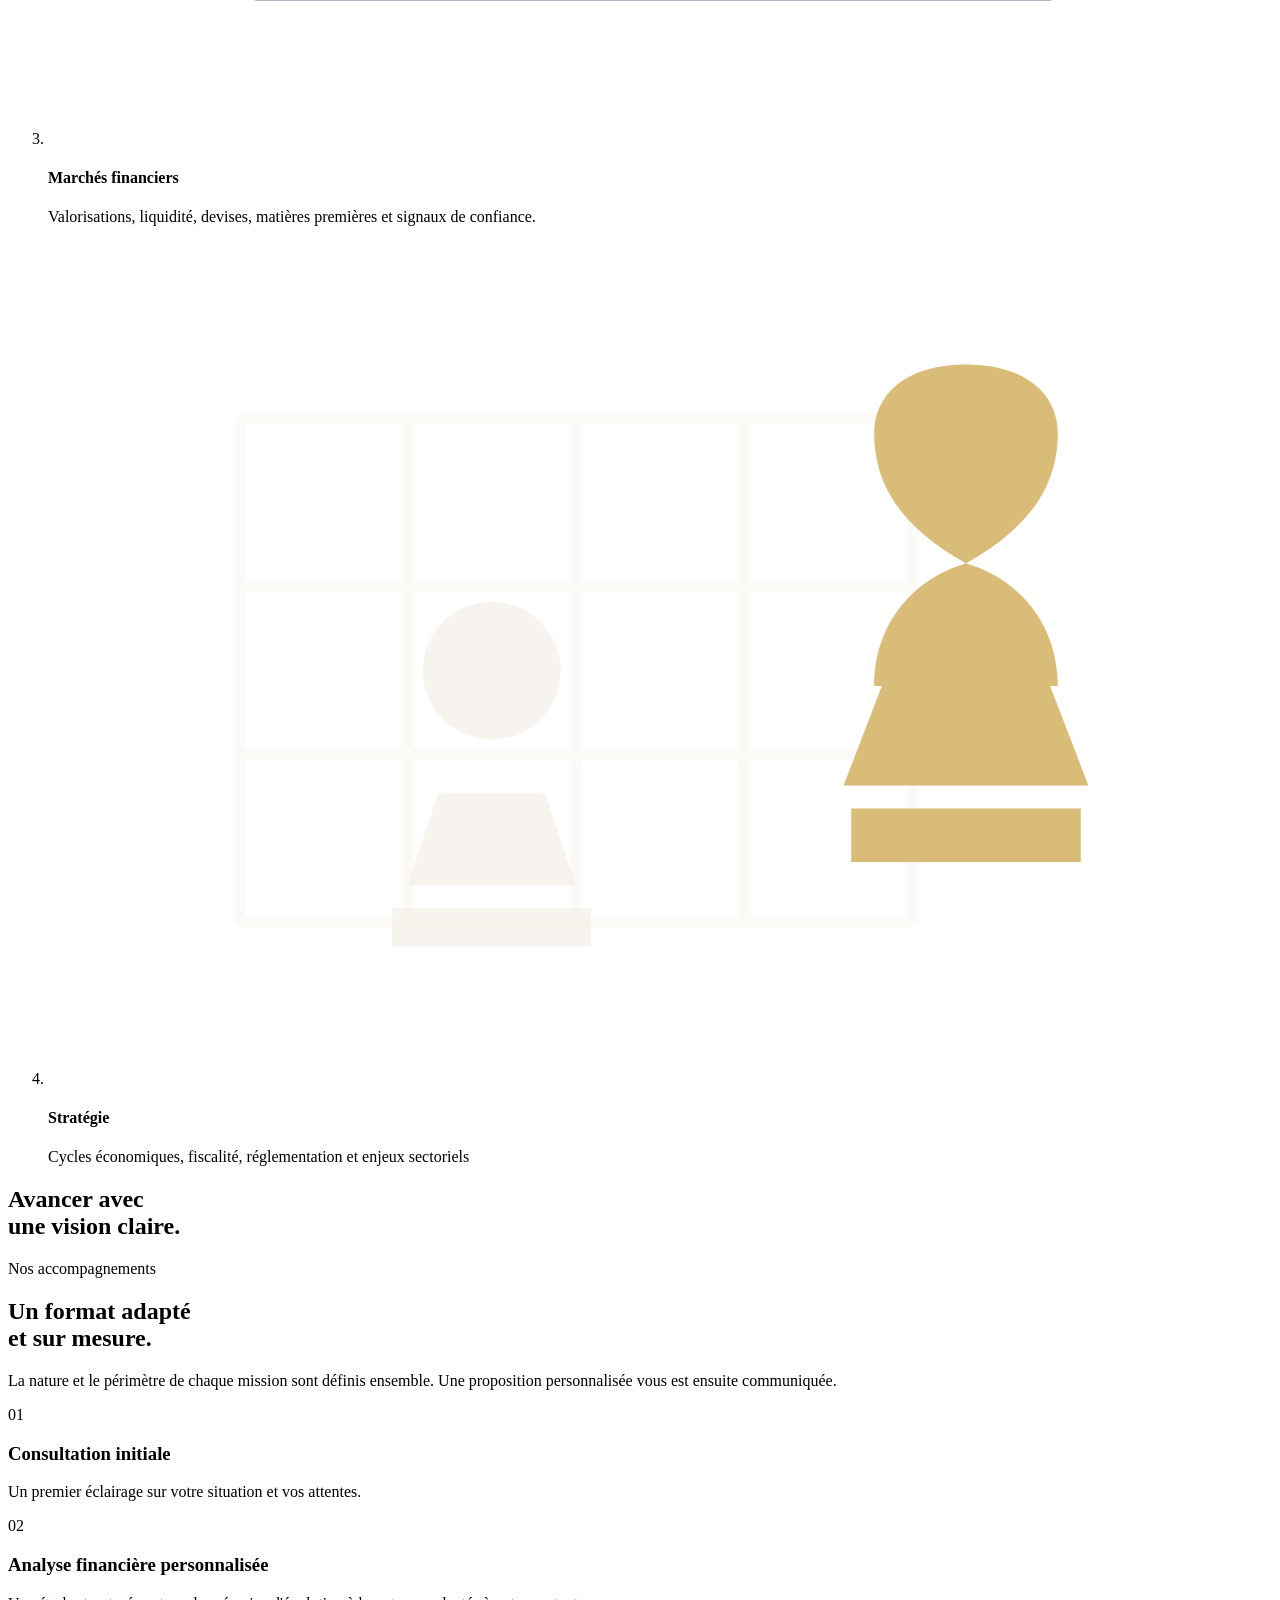
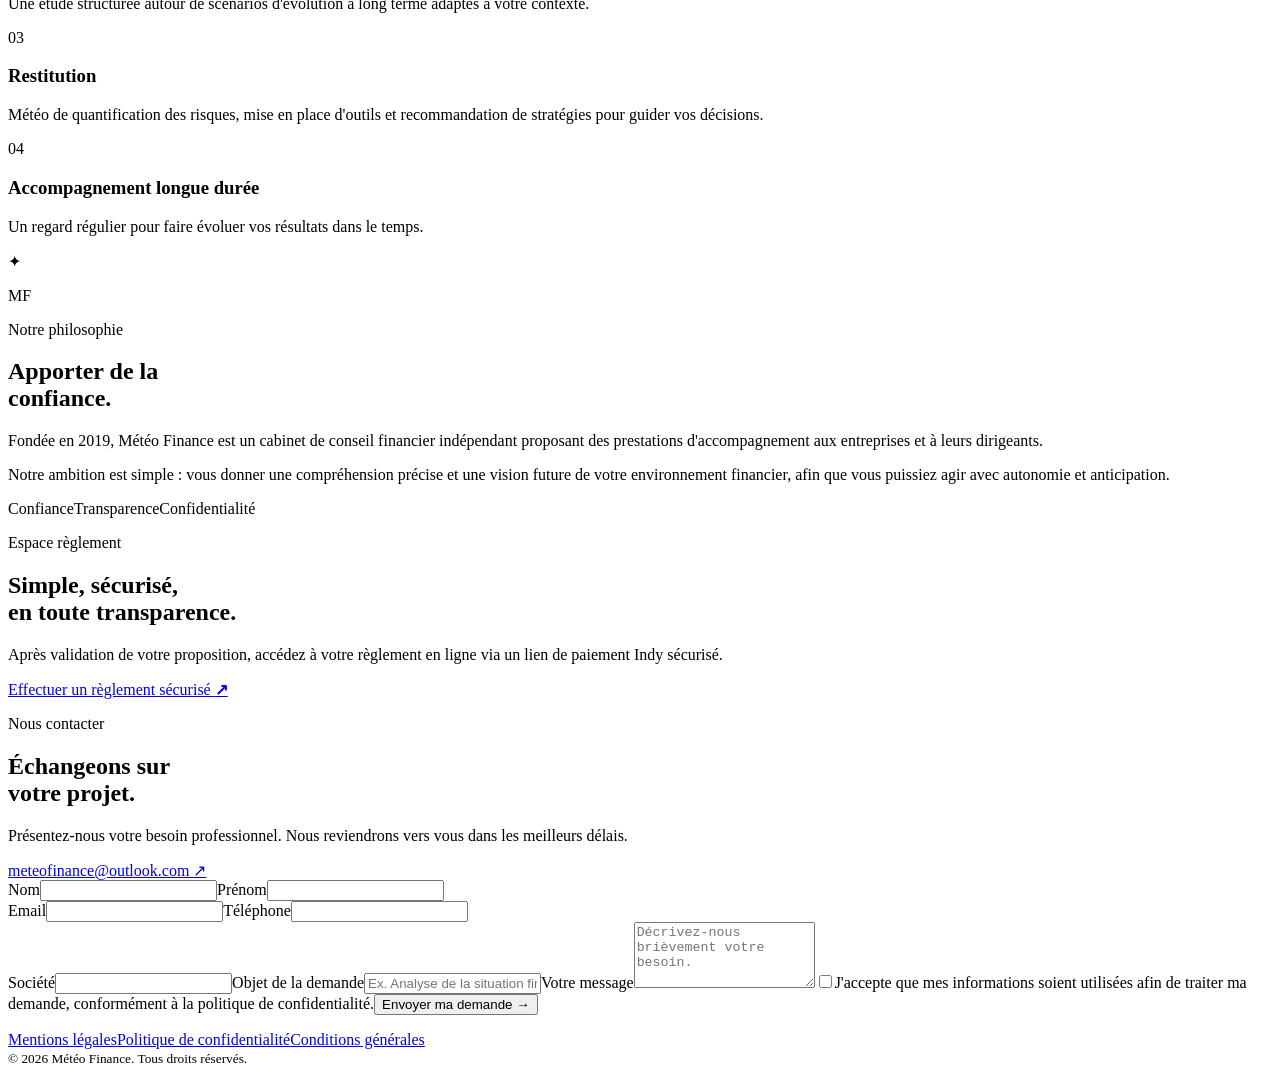
==== commit 7ee0dfa4: "Update index.html" ====
--- a/index.html
+++ b/index.html
@@ -103,6 +103,7 @@
       <!--
         Informations à modifier manuellement : remplacez le même texte dans les deux balises ci-dessous.
         Les deux occurrences permettent un défilement continu, sans espace vide.
+        ex : Point marchés du 22/07/26 à 10h GMT+2 — CAC 40 : 8&nbsp;376 pts · S&amp;P 500 : 7&nbsp;509 pts · Nasdaq Composite : 25&nbsp;837 pts · OAT 10 ans : 3,916 % · US 10 year : 4,628 % · Brent : 94,50 $ · Or : 4&nbsp;114 $ · EUR/USD : 1,141 $
       -->
       <p class="market-ticker__track">
         <span>Point marchés du 22/07/26 à 10h GMT+2 — CAC 40 : 8&nbsp;376 pts · S&amp;P 500 : 7&nbsp;509 pts · Nasdaq Composite : 25&nbsp;837 pts · OAT 10 ans : 3,916 % · US 10 year : 4,628 % · Brent : 94,50 $ · Or : 4&nbsp;114 $ · EUR/USD : 1,141 $</span>
@@ -190,7 +191,7 @@
 
     <section class="contact" id="contact"><div class="contact-intro"><p class="kicker">Nous contacter</p><h2>Échangeons sur<br/>votre projet.</h2><p>Présentez-nous votre besoin professionnel. Nous reviendrons vers vous dans les meilleurs délais.</p><a class="contact-email" href="mailto:meteofinance@outlook.com">meteofinance@outlook.com <span>↗</span></a></div><form id="contact-form"><div class="form-row"><label>Nom<input required name="nom" type="text" autocomplete="family-name" /></label><label>Prénom<input required name="prenom" type="text" autocomplete="given-name" /></label></div><div class="form-row"><label>Email<input required name="email" type="email" autocomplete="email" /></label><label>Téléphone<input name="telephone" type="tel" autocomplete="tel" /></label></div><label>Société<input required name="societe" type="text" autocomplete="organization" /></label><label>Objet de la demande<input required name="objet" type="text" placeholder="Ex. Analyse de la situation financière" /></label><label>Votre message<textarea required name="message" rows="4" placeholder="Décrivez-nous brièvement votre besoin."></textarea></label><label class="consent"><input required type="checkbox" /><span>J'accepte que mes informations soient utilisées afin de traiter ma demande, conformément à la politique de confidentialité.</span></label><button type="submit" class="btn btn-gold">Envoyer ma demande <b>→</b></button><p class="form-status" aria-live="polite"></p></form></section>
   </main>
-  <footer><div class="footer-links"><a href="mentions-legales.html">Mentions légales</a><a href="politique-confidentialite.html">Politique de confidentialité</a><a href="conditions-generales-prestation.html">Conditions générales</a></div><small>© 2026 Météo Finance</small></footer>
+  <footer><div class="footer-links"><a href="mentions-legales.html">Mentions légales</a><a href="politique-confidentialite.html">Politique de confidentialité</a><a href="conditions-generales-prestation.html">Conditions générales</a></div><small>© 2026 Météo Finance. Tous droits réservés.</small></footer>
   <script src="script.js"></script>
 </body>
 </html>
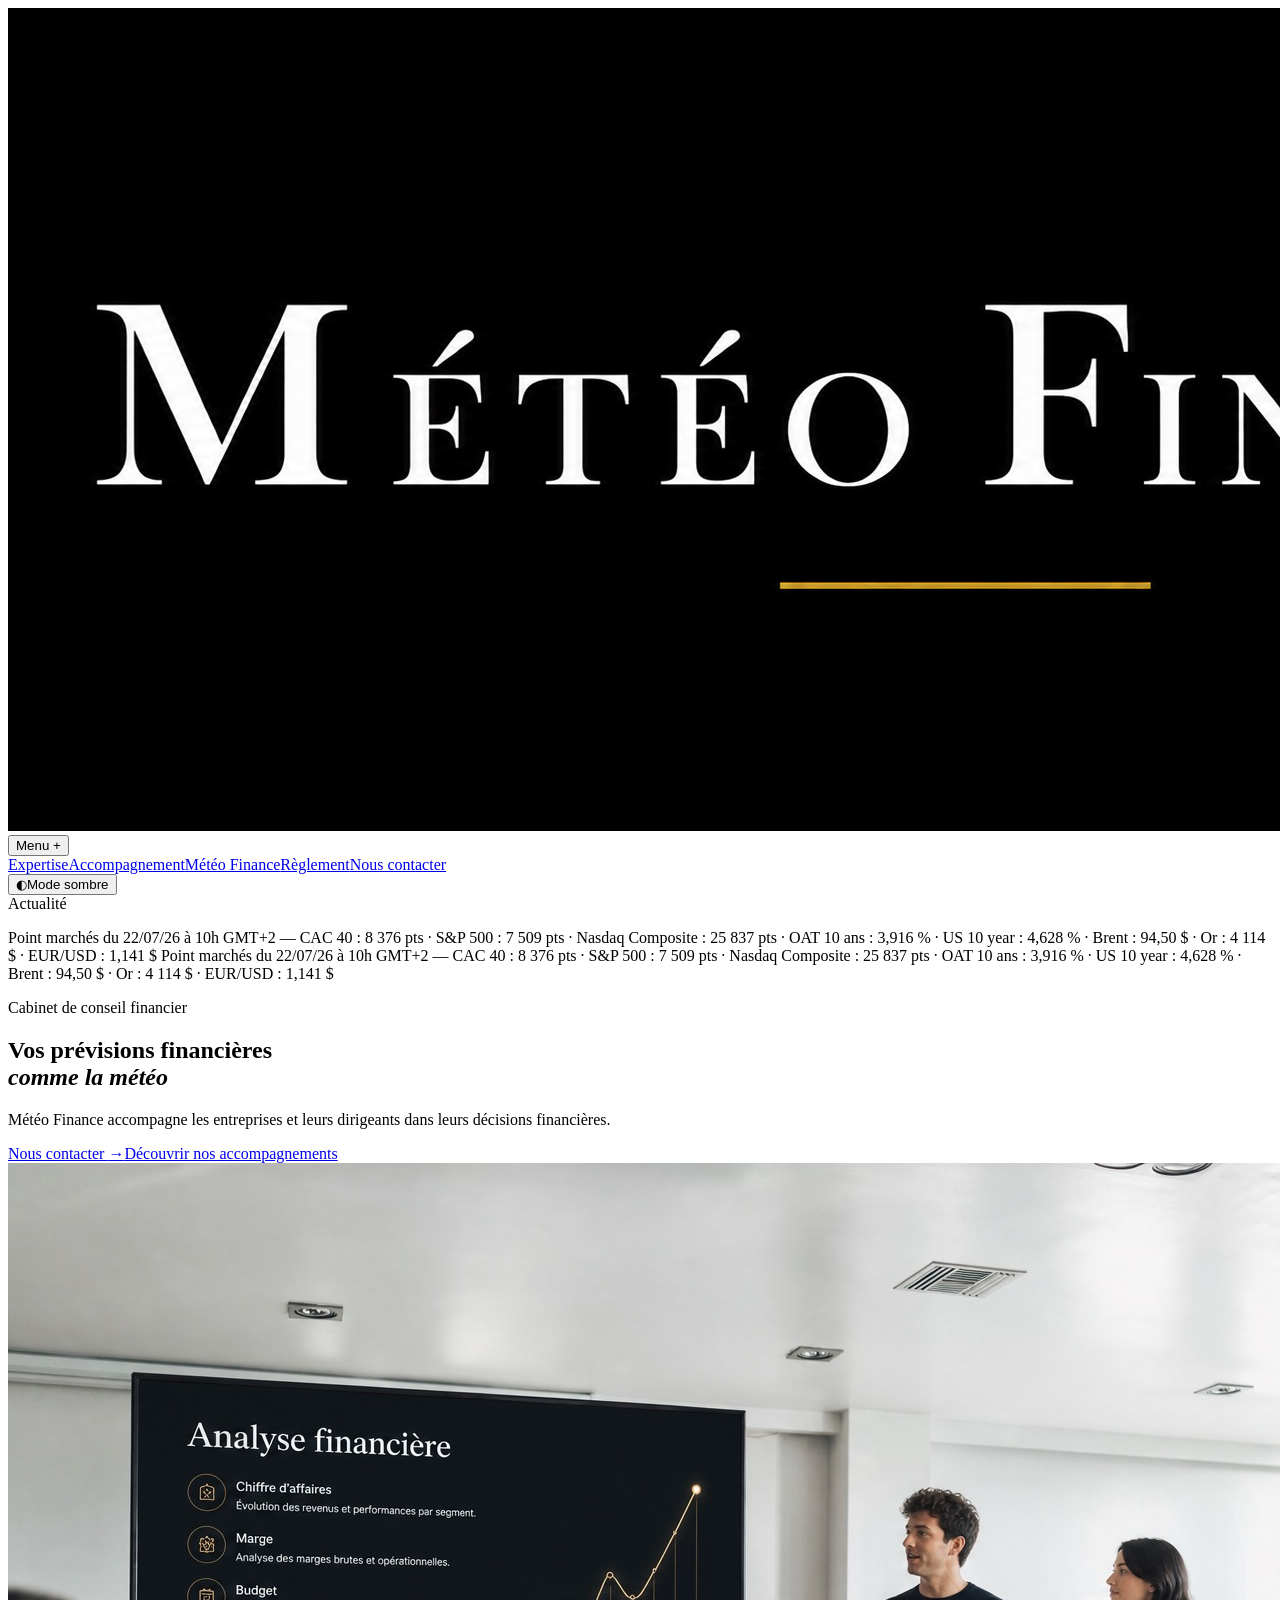
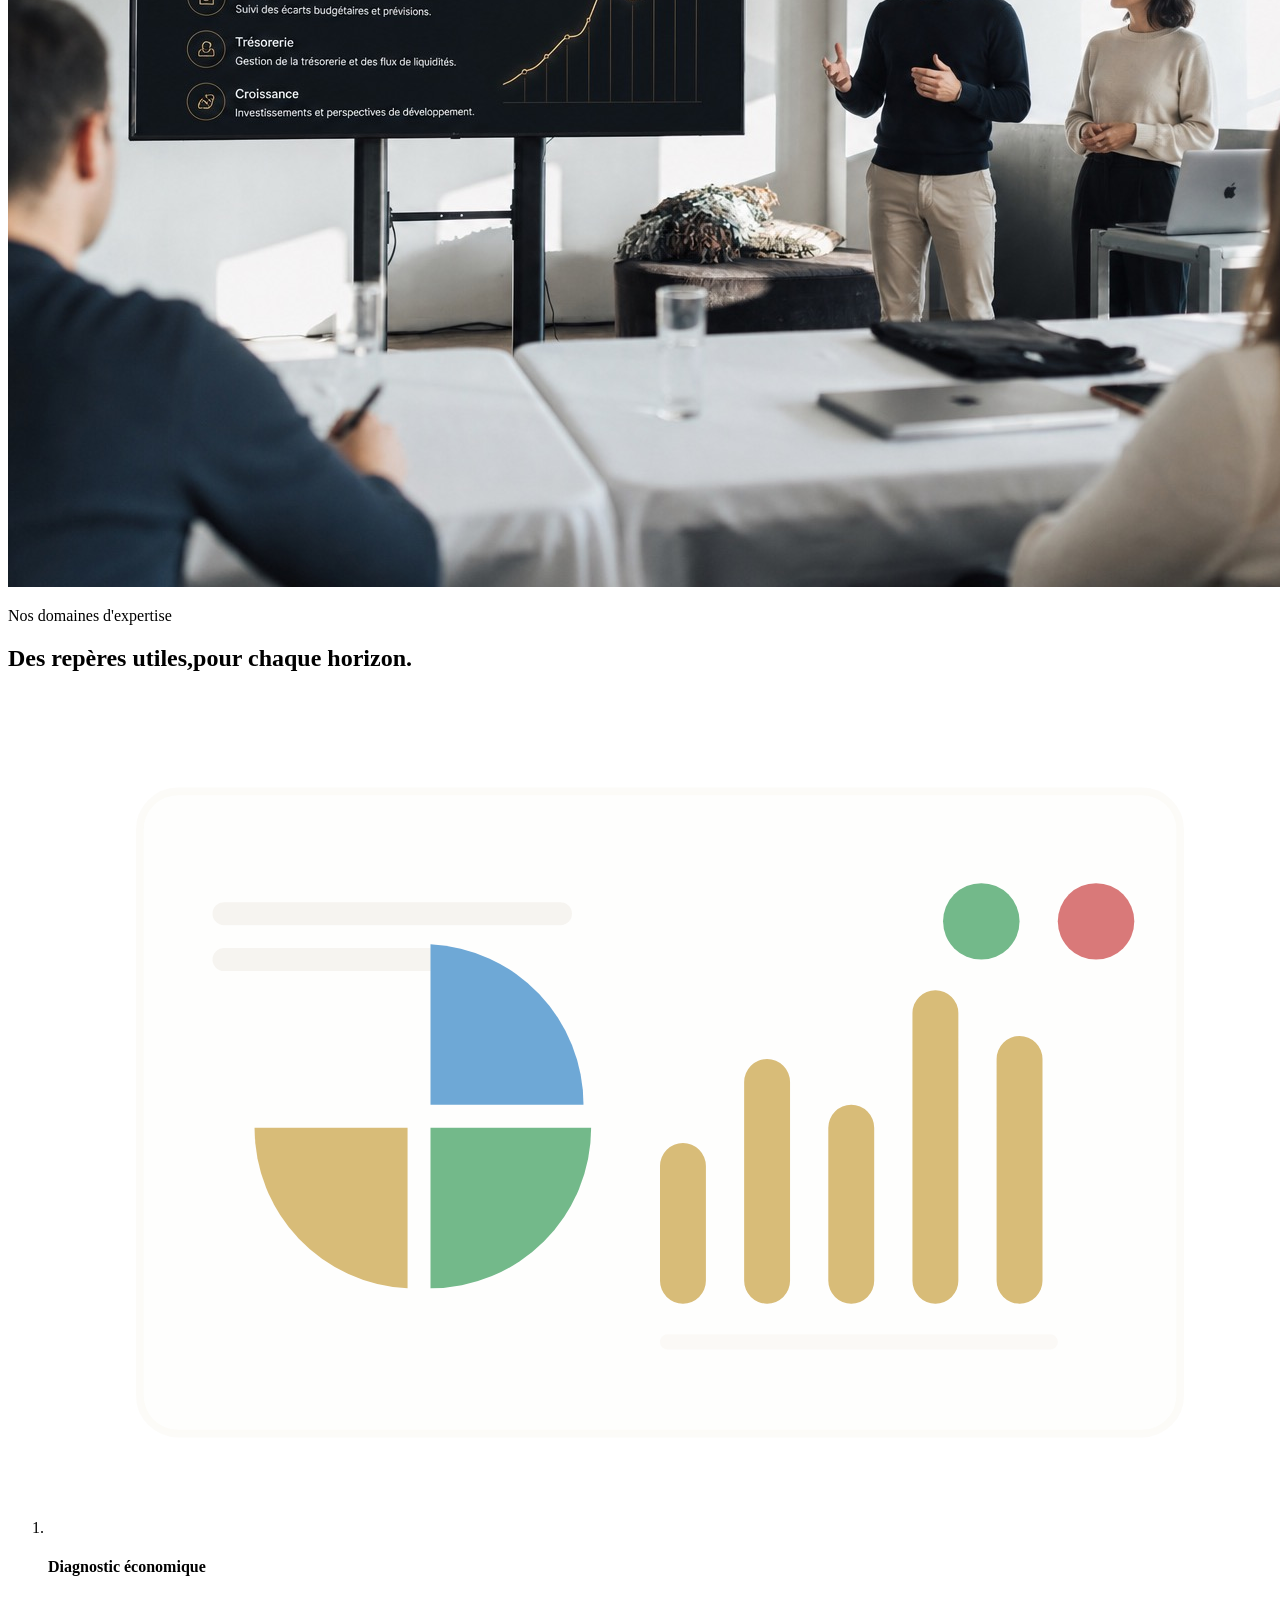
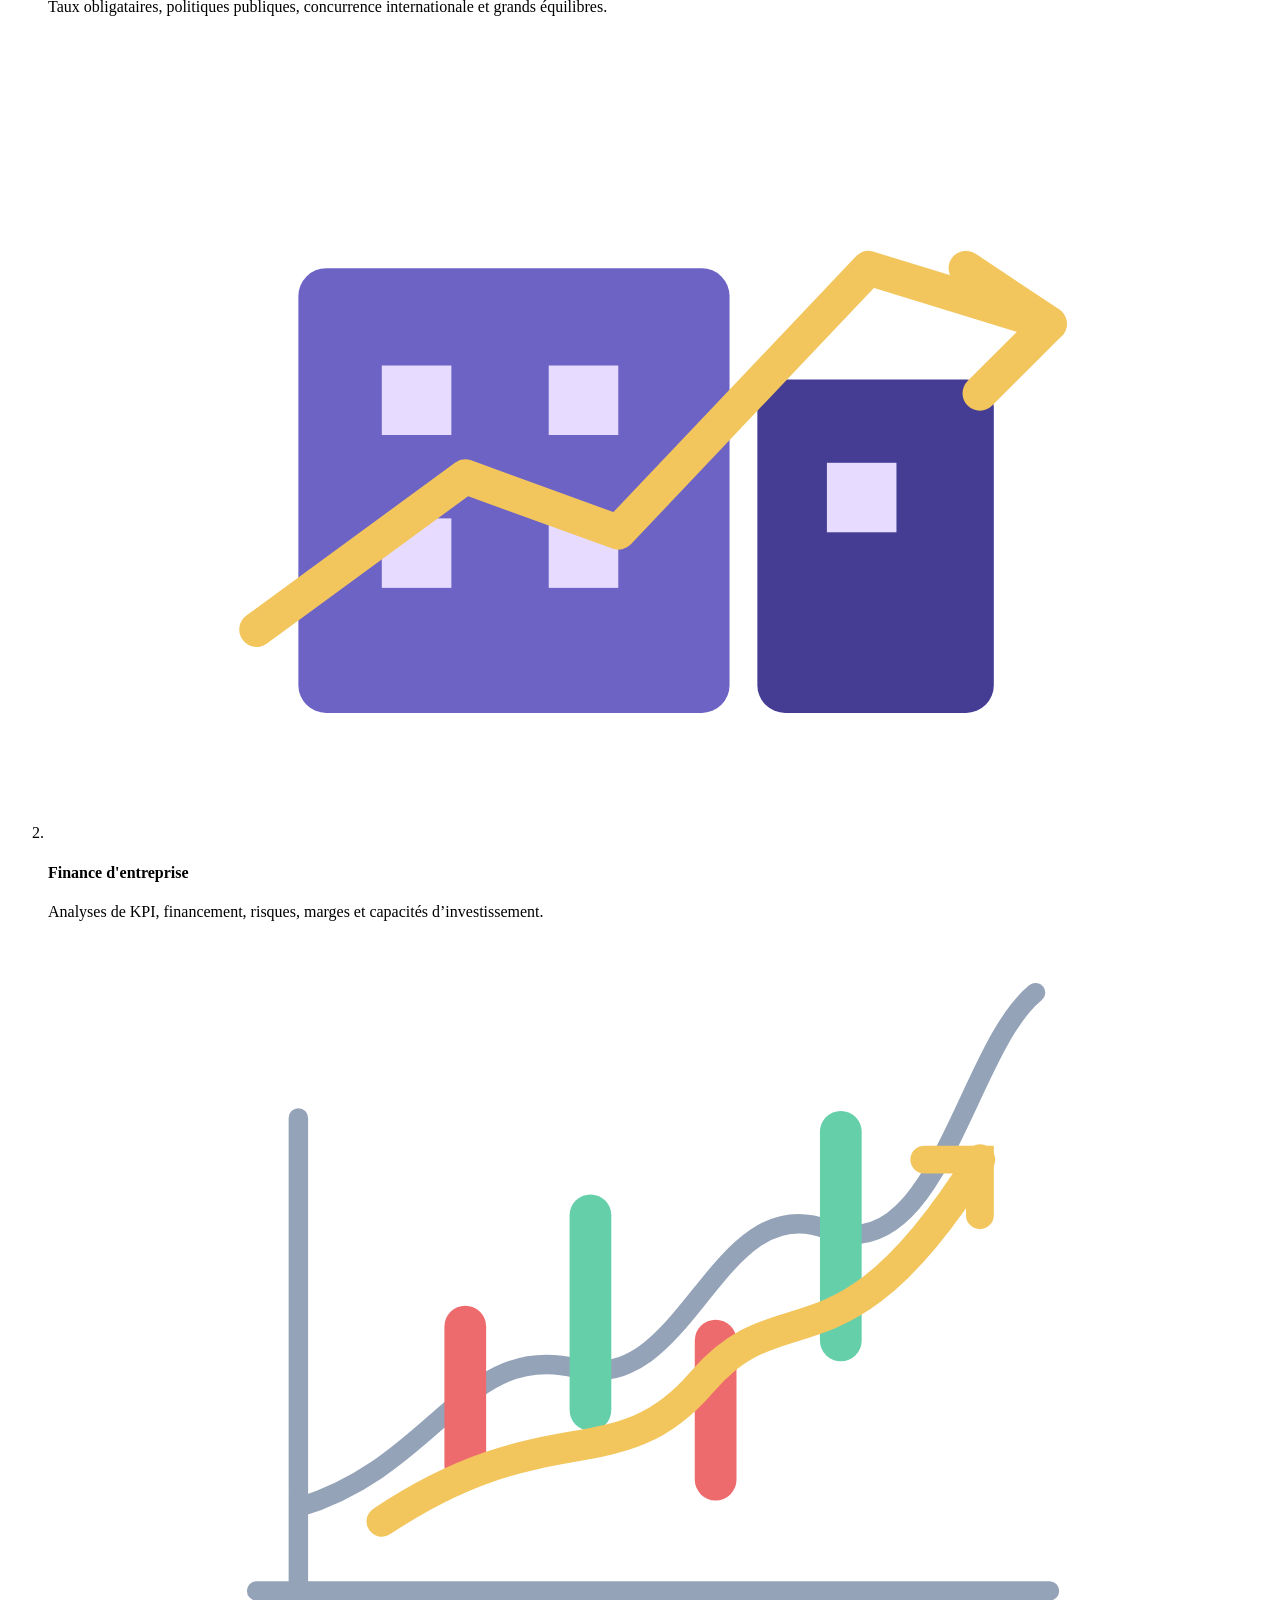
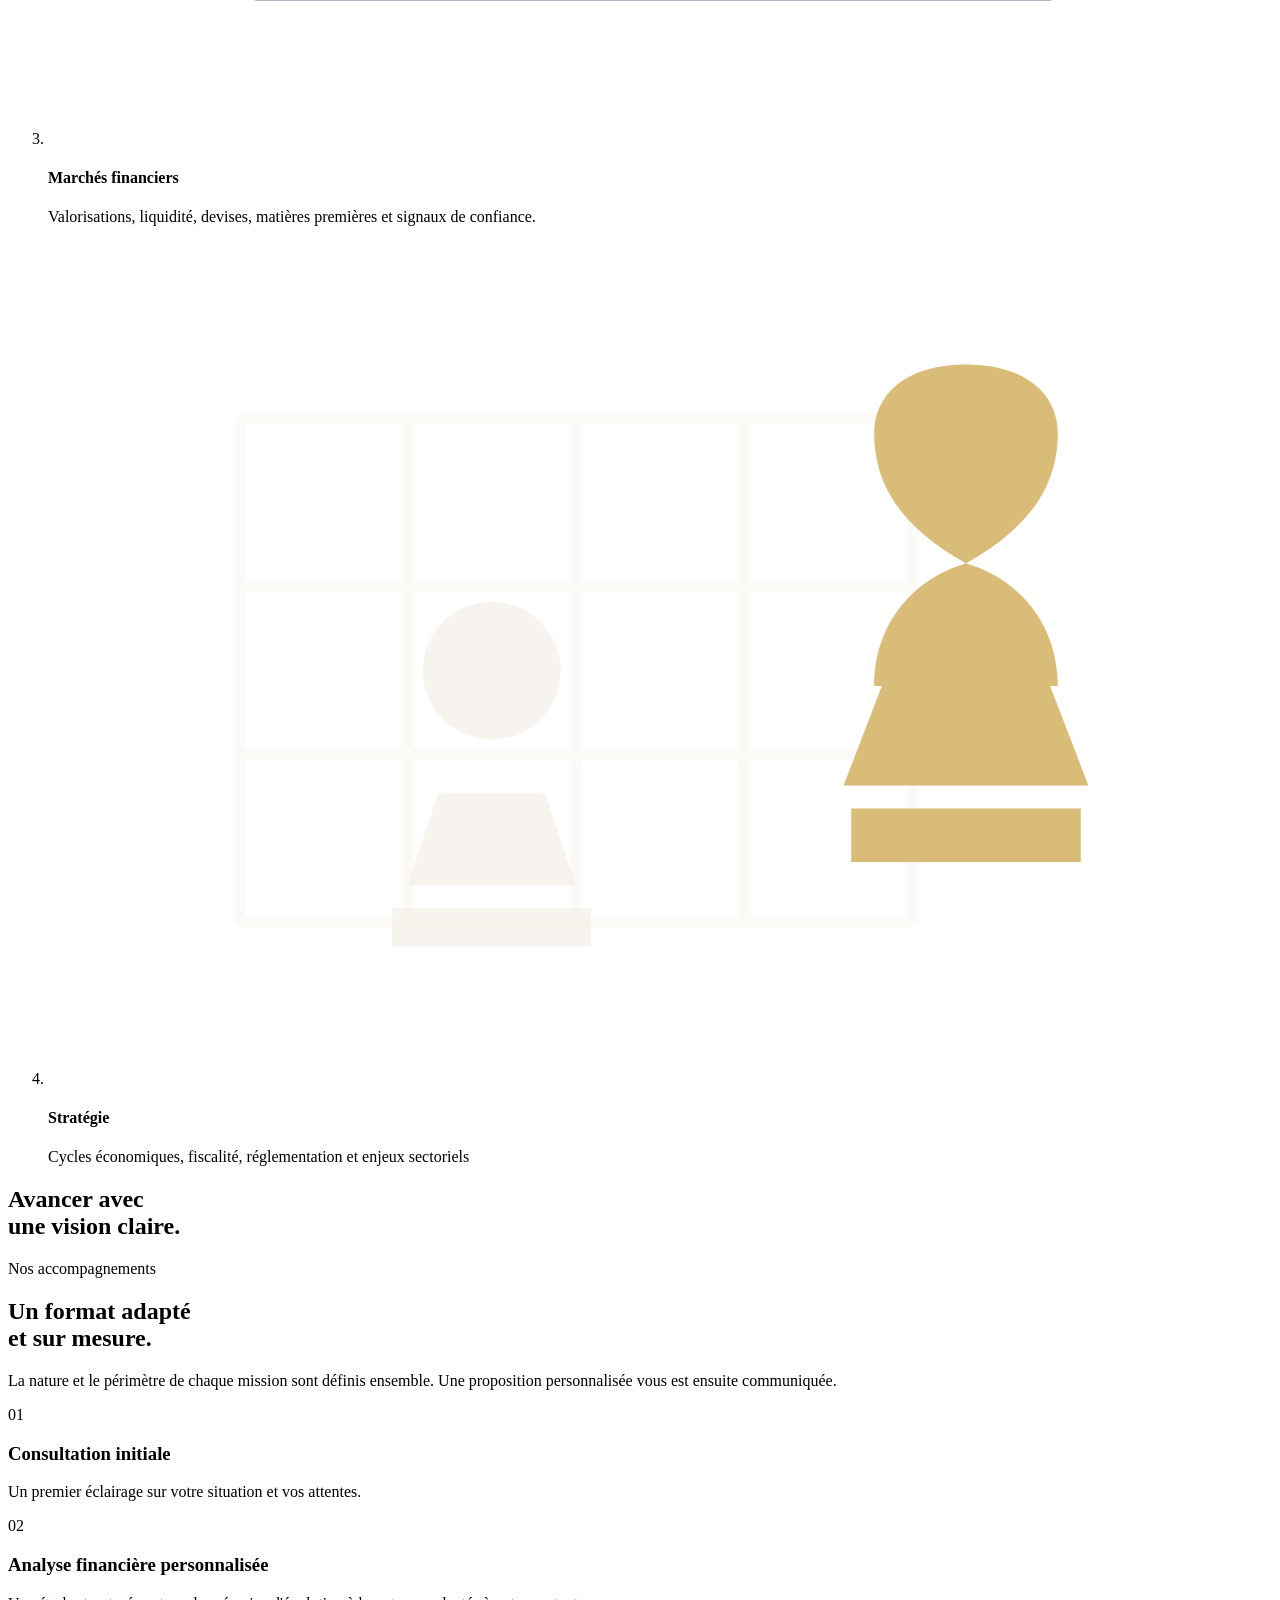
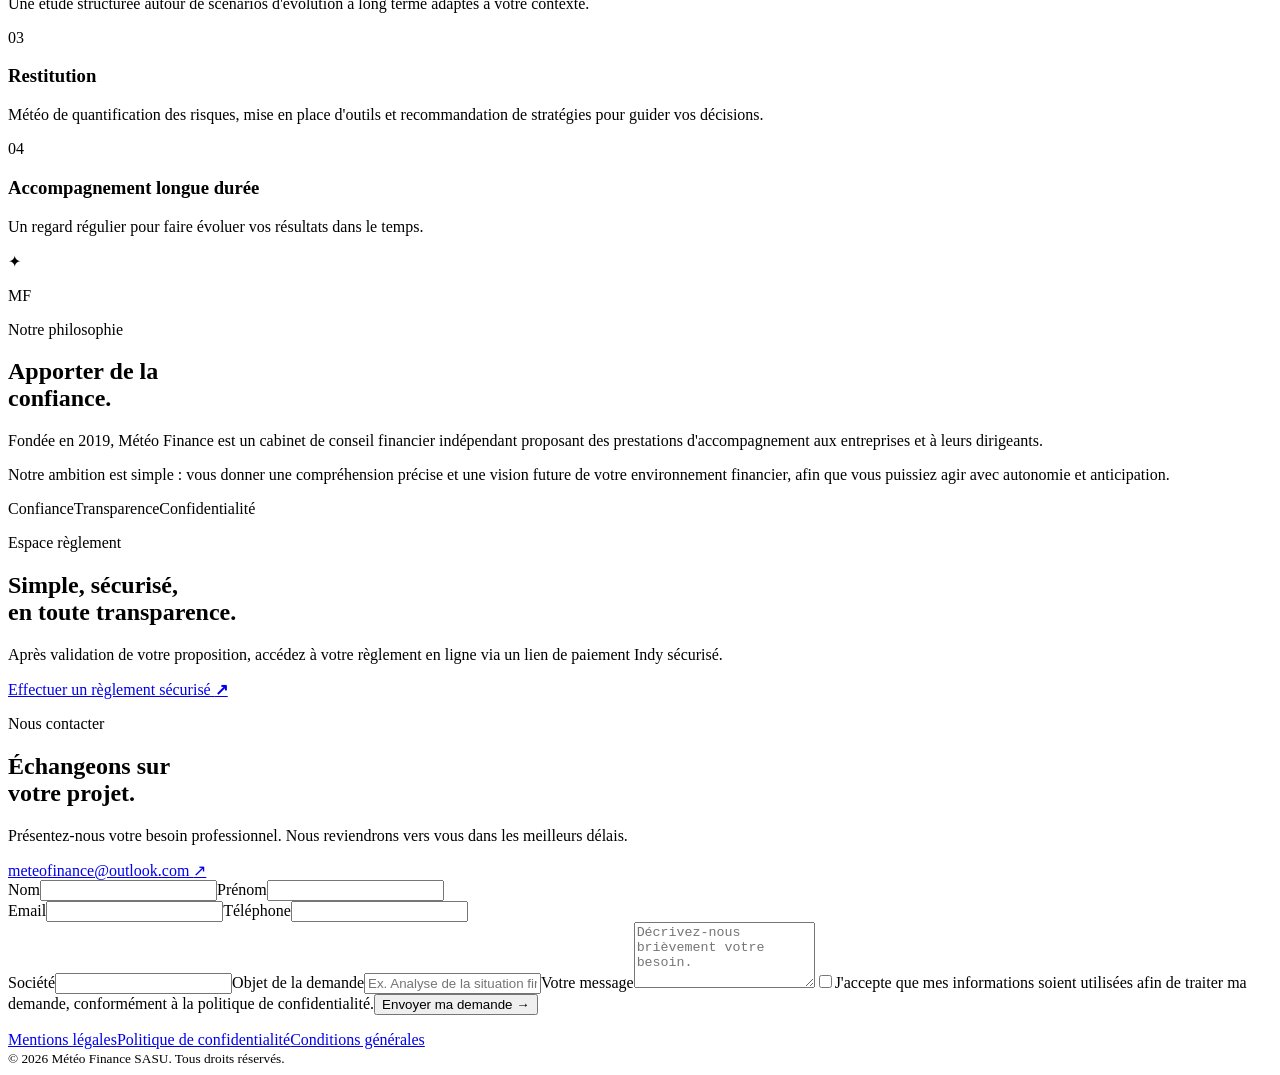
==== commit 33f09aa9: "Update index.html" ====
--- a/index.html
+++ b/index.html
@@ -191,7 +191,7 @@
 
     <section class="contact" id="contact"><div class="contact-intro"><p class="kicker">Nous contacter</p><h2>Échangeons sur<br/>votre projet.</h2><p>Présentez-nous votre besoin professionnel. Nous reviendrons vers vous dans les meilleurs délais.</p><a class="contact-email" href="mailto:meteofinance@outlook.com">meteofinance@outlook.com <span>↗</span></a></div><form id="contact-form"><div class="form-row"><label>Nom<input required name="nom" type="text" autocomplete="family-name" /></label><label>Prénom<input required name="prenom" type="text" autocomplete="given-name" /></label></div><div class="form-row"><label>Email<input required name="email" type="email" autocomplete="email" /></label><label>Téléphone<input name="telephone" type="tel" autocomplete="tel" /></label></div><label>Société<input required name="societe" type="text" autocomplete="organization" /></label><label>Objet de la demande<input required name="objet" type="text" placeholder="Ex. Analyse de la situation financière" /></label><label>Votre message<textarea required name="message" rows="4" placeholder="Décrivez-nous brièvement votre besoin."></textarea></label><label class="consent"><input required type="checkbox" /><span>J'accepte que mes informations soient utilisées afin de traiter ma demande, conformément à la politique de confidentialité.</span></label><button type="submit" class="btn btn-gold">Envoyer ma demande <b>→</b></button><p class="form-status" aria-live="polite"></p></form></section>
   </main>
-  <footer><div class="footer-links"><a href="mentions-legales.html">Mentions légales</a><a href="politique-confidentialite.html">Politique de confidentialité</a><a href="conditions-generales-prestation.html">Conditions générales</a></div><small>© 2026 Météo Finance. Tous droits réservés.</small></footer>
+  <footer><div class="footer-links"><a href="mentions-legales.html">Mentions légales</a><a href="politique-confidentialite.html">Politique de confidentialité</a><a href="conditions-generales-prestation.html">Conditions générales</a></div><small>© 2026 Météo Finance SASU. Tous droits réservés.</small></footer>
   <script src="script.js"></script>
 </body>
 </html>
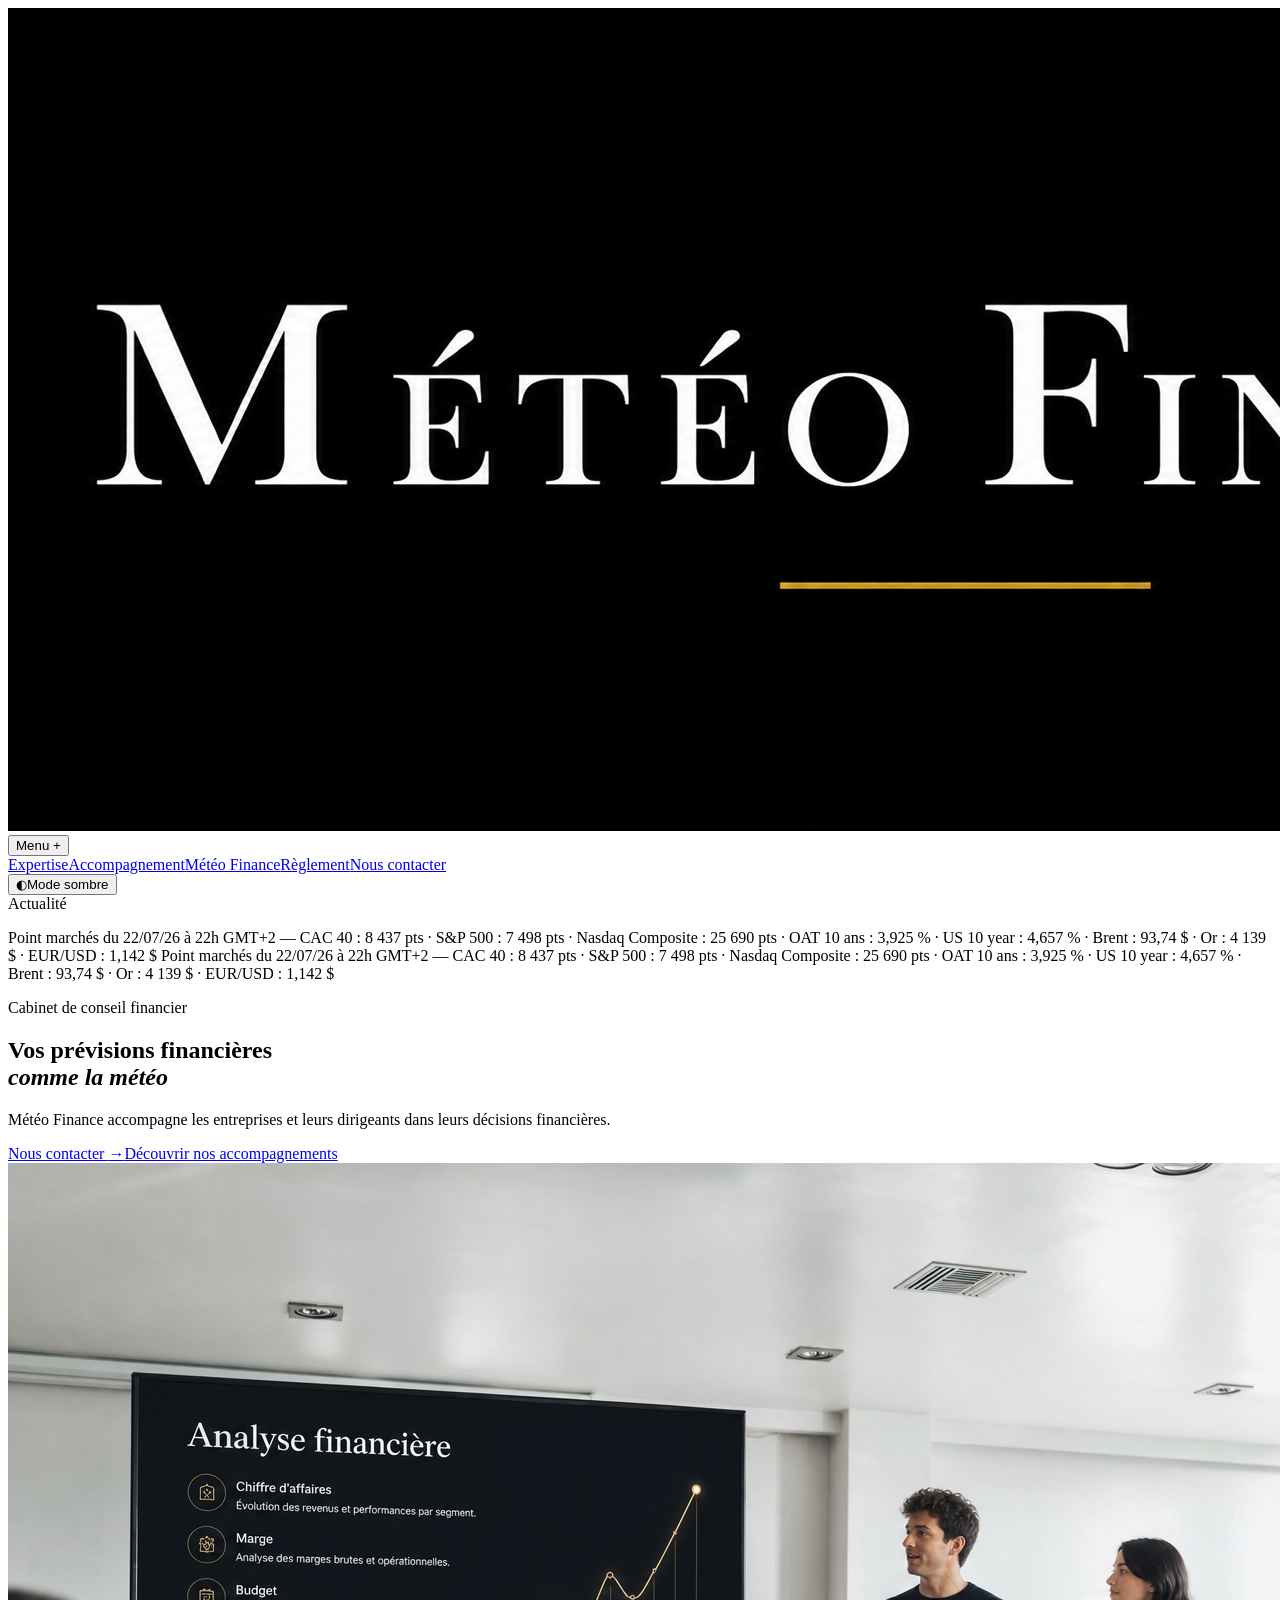
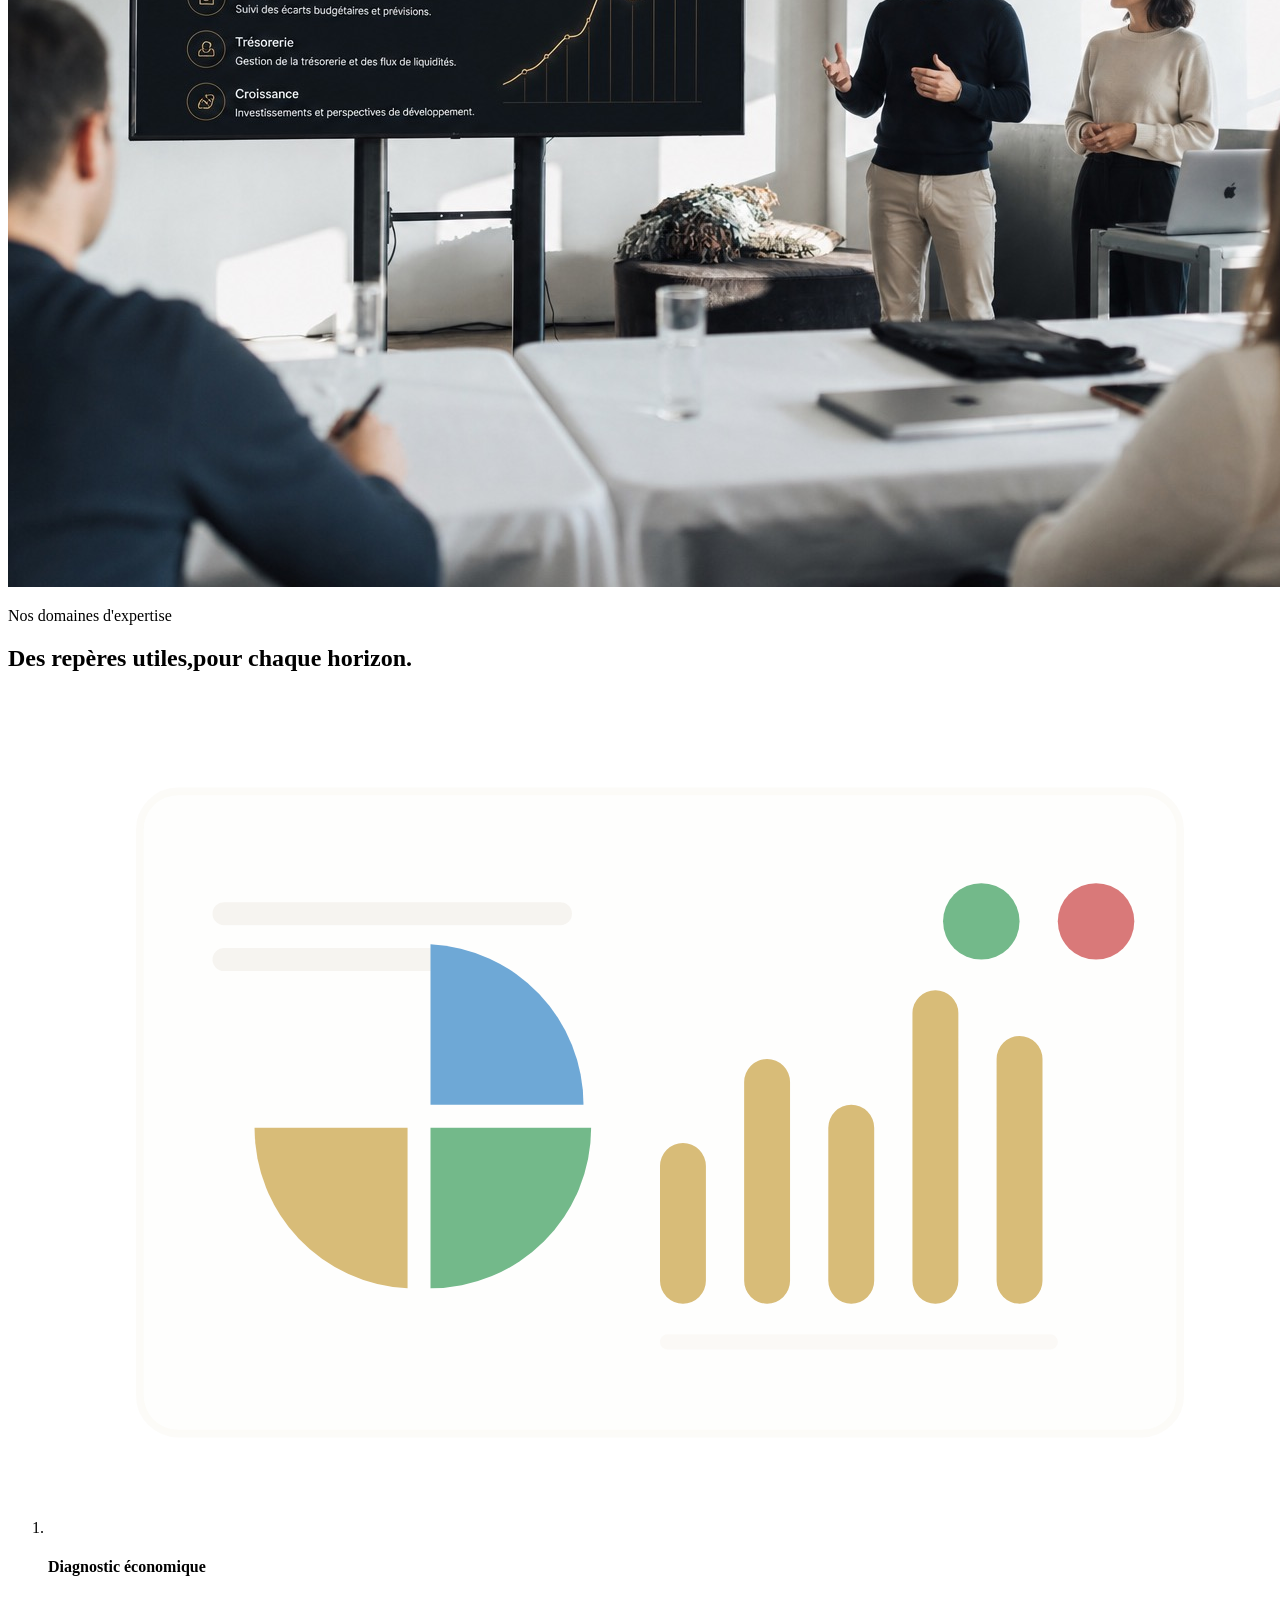
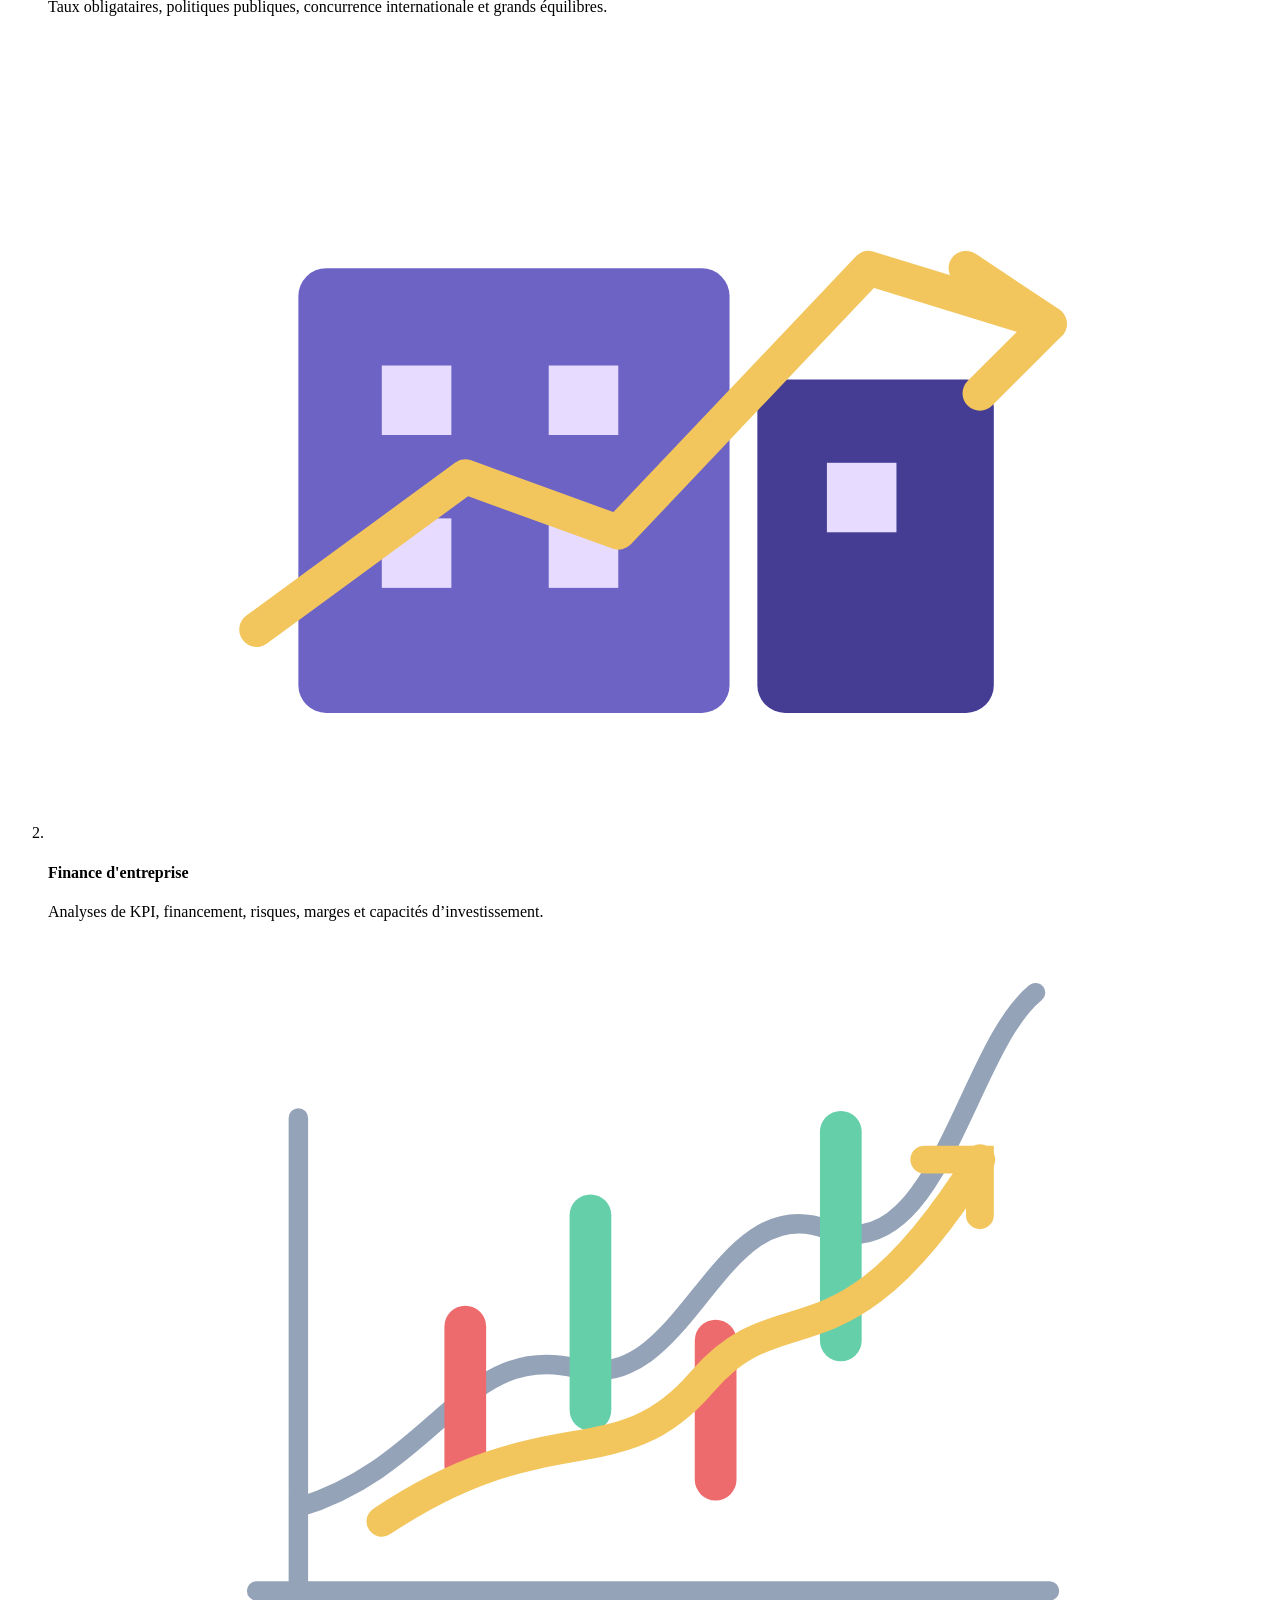
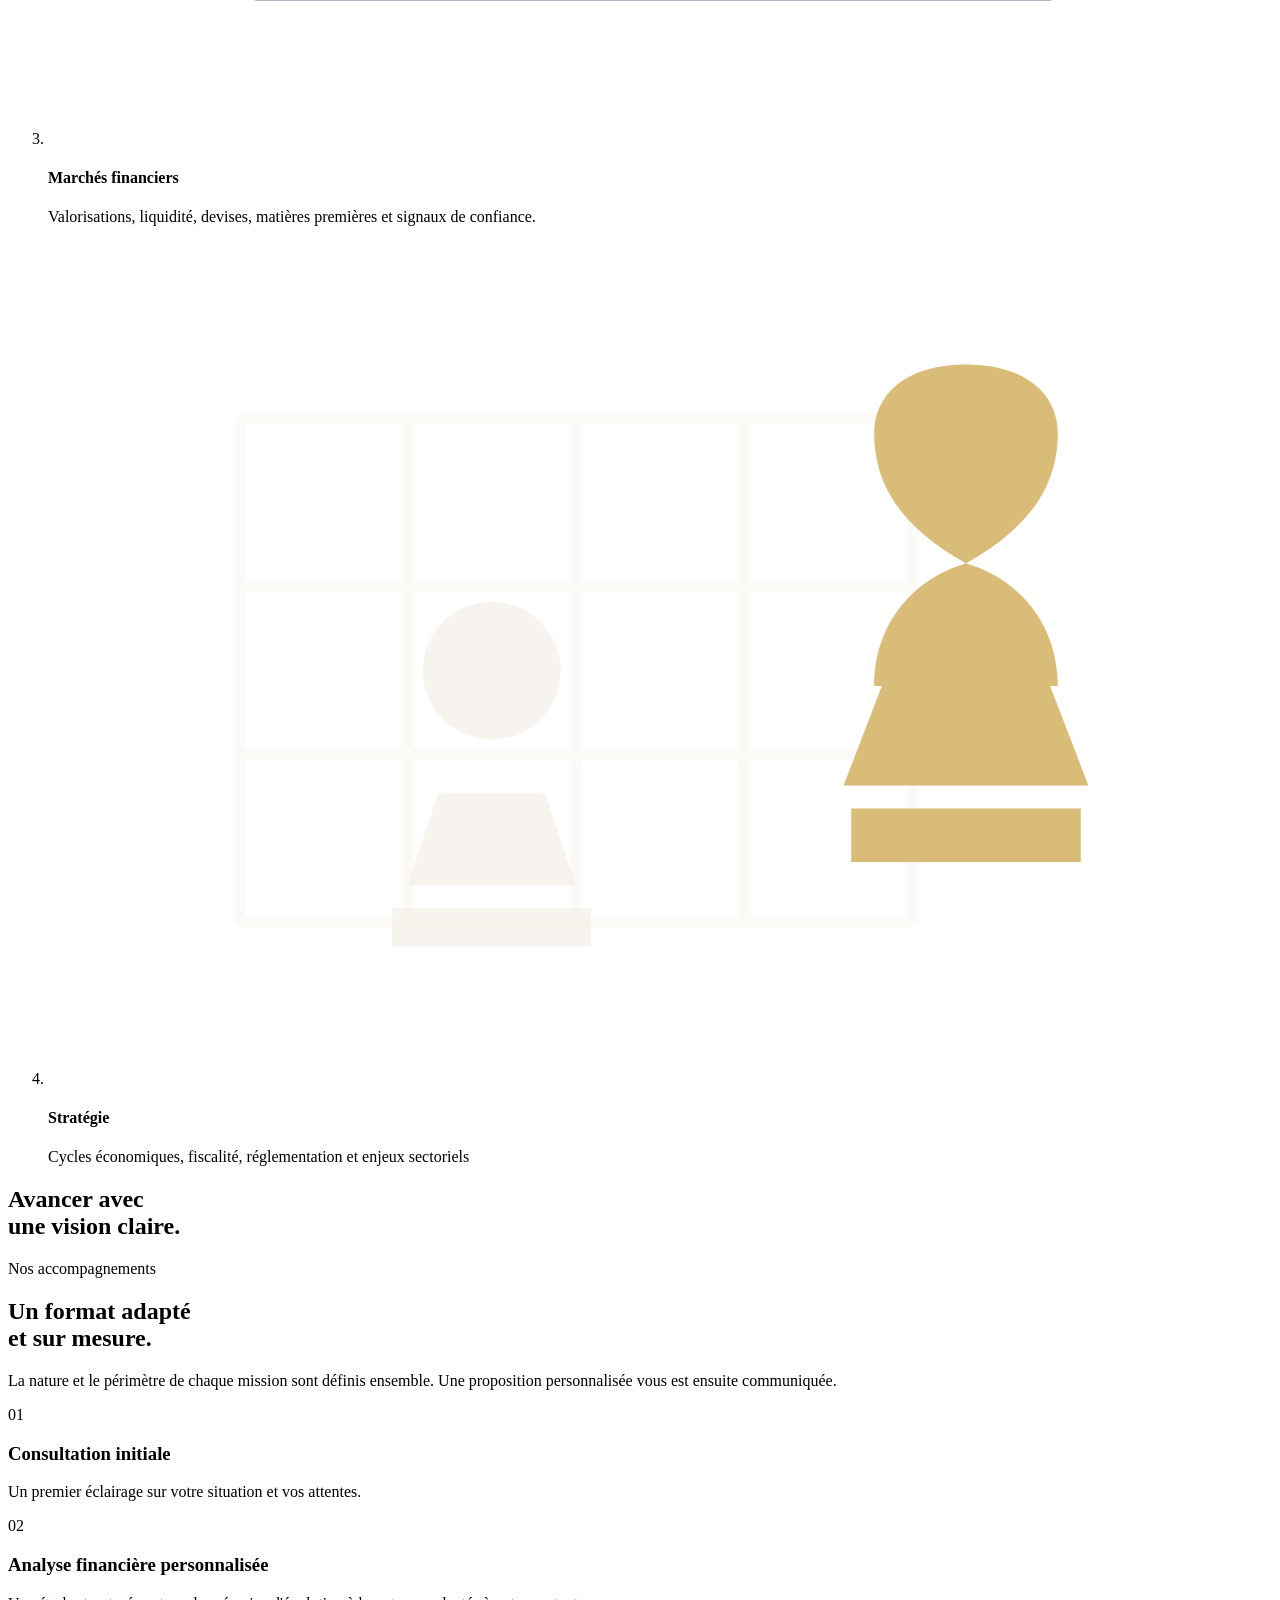
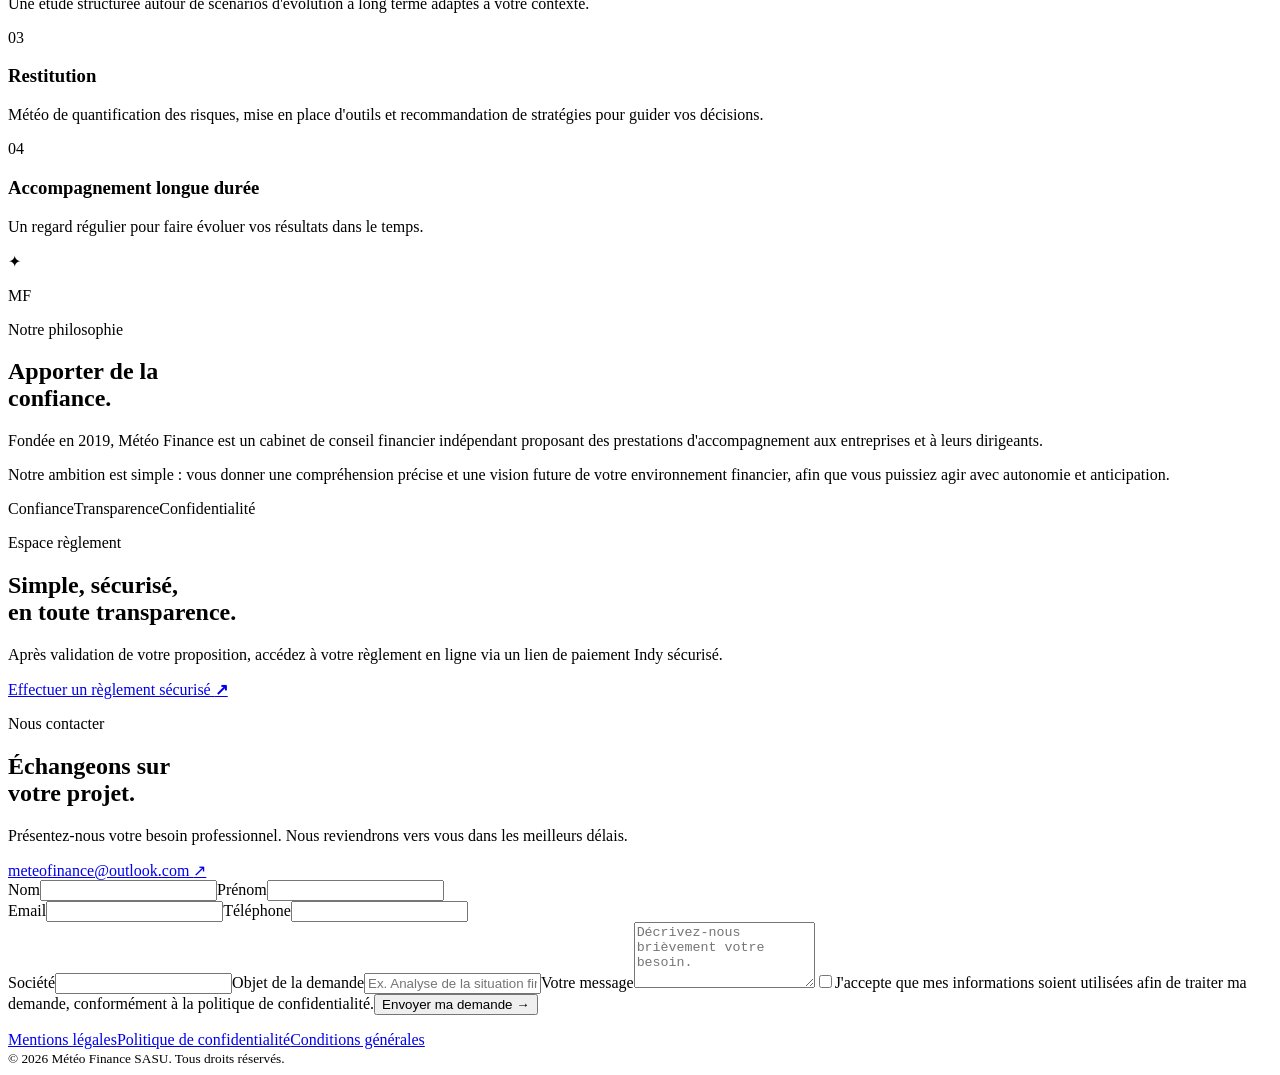
==== commit 4b510e9e: "Update index.html" ====
--- a/index.html
+++ b/index.html
@@ -106,8 +106,8 @@
         ex : Point marchés du 22/07/26 à 10h GMT+2 — CAC 40 : 8&nbsp;376 pts · S&amp;P 500 : 7&nbsp;509 pts · Nasdaq Composite : 25&nbsp;837 pts · OAT 10 ans : 3,916 % · US 10 year : 4,628 % · Brent : 94,50 $ · Or : 4&nbsp;114 $ · EUR/USD : 1,141 $
       -->
       <p class="market-ticker__track">
-        <span>Point marchés du 22/07/26 à 10h GMT+2 — CAC 40 : 8&nbsp;376 pts · S&amp;P 500 : 7&nbsp;509 pts · Nasdaq Composite : 25&nbsp;837 pts · OAT 10 ans : 3,916 % · US 10 year : 4,628 % · Brent : 94,50 $ · Or : 4&nbsp;114 $ · EUR/USD : 1,141 $</span>
-        <span aria-hidden="true">Point marchés du 22/07/26 à 10h GMT+2 — CAC 40 : 8&nbsp;376 pts · S&amp;P 500 : 7&nbsp;509 pts · Nasdaq Composite : 25&nbsp;837 pts · OAT 10 ans : 3,916 % · US 10 year : 4,628 % · Brent : 94,50 $ · Or : 4&nbsp;114 $ · EUR/USD : 1,141 $</span>
+        <span>Point marchés du 22/07/26 à 22h GMT+2 — CAC 40 : 8&nbsp;437 pts · S&amp;P 500 : 7&nbsp;498 pts · Nasdaq Composite : 25&nbsp;690 pts · OAT 10 ans : 3,925 % · US 10 year : 4,657 % · Brent : 93,74 $ · Or : 4&nbsp;139 $ · EUR/USD : 1,142 $</span>
+        <span aria-hidden="true">Point marchés du 22/07/26 à 22h GMT+2 — CAC 40 : 8&nbsp;437 pts · S&amp;P 500 : 7&nbsp;498 pts · Nasdaq Composite : 25&nbsp;690 pts · OAT 10 ans : 3,925 % · US 10 year : 4,657 % · Brent : 93,74 $ · Or : 4&nbsp;139 $ · EUR/USD : 1,142 $</span>
       </p>
     </div>
     
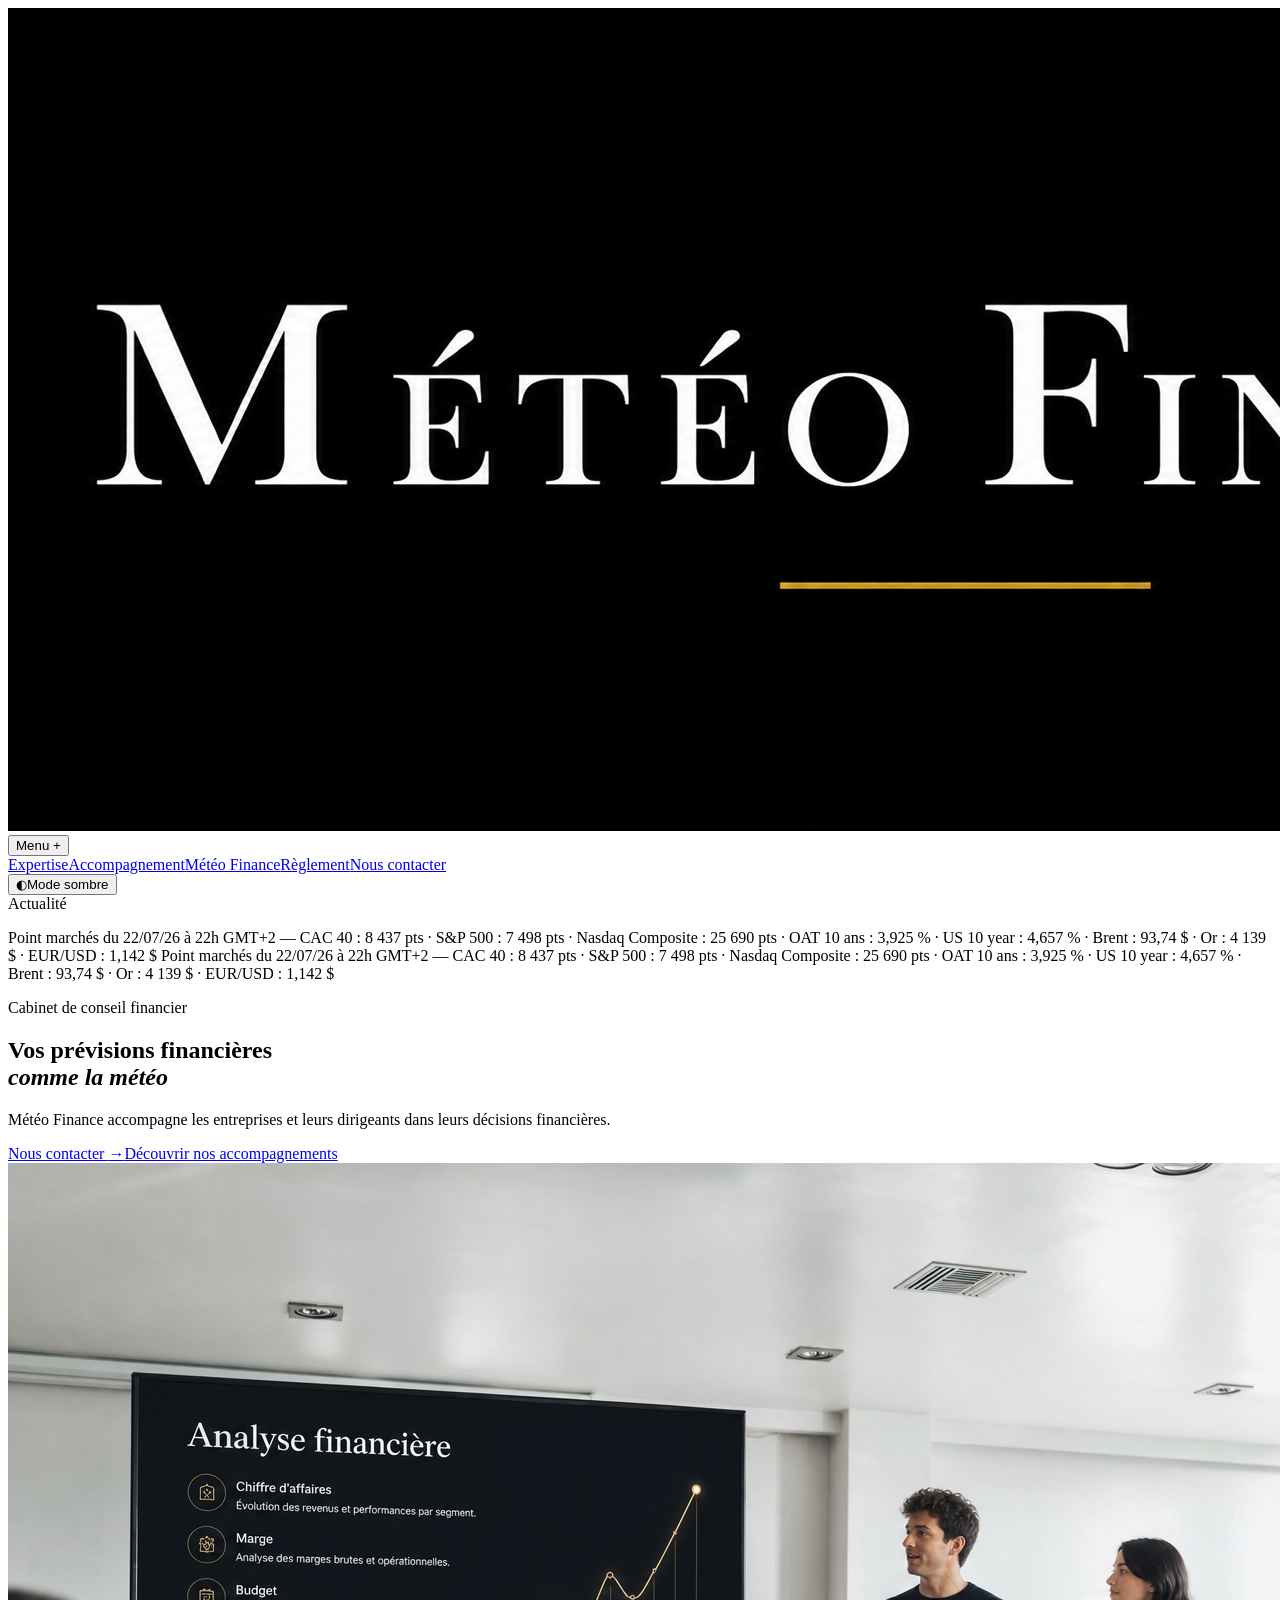
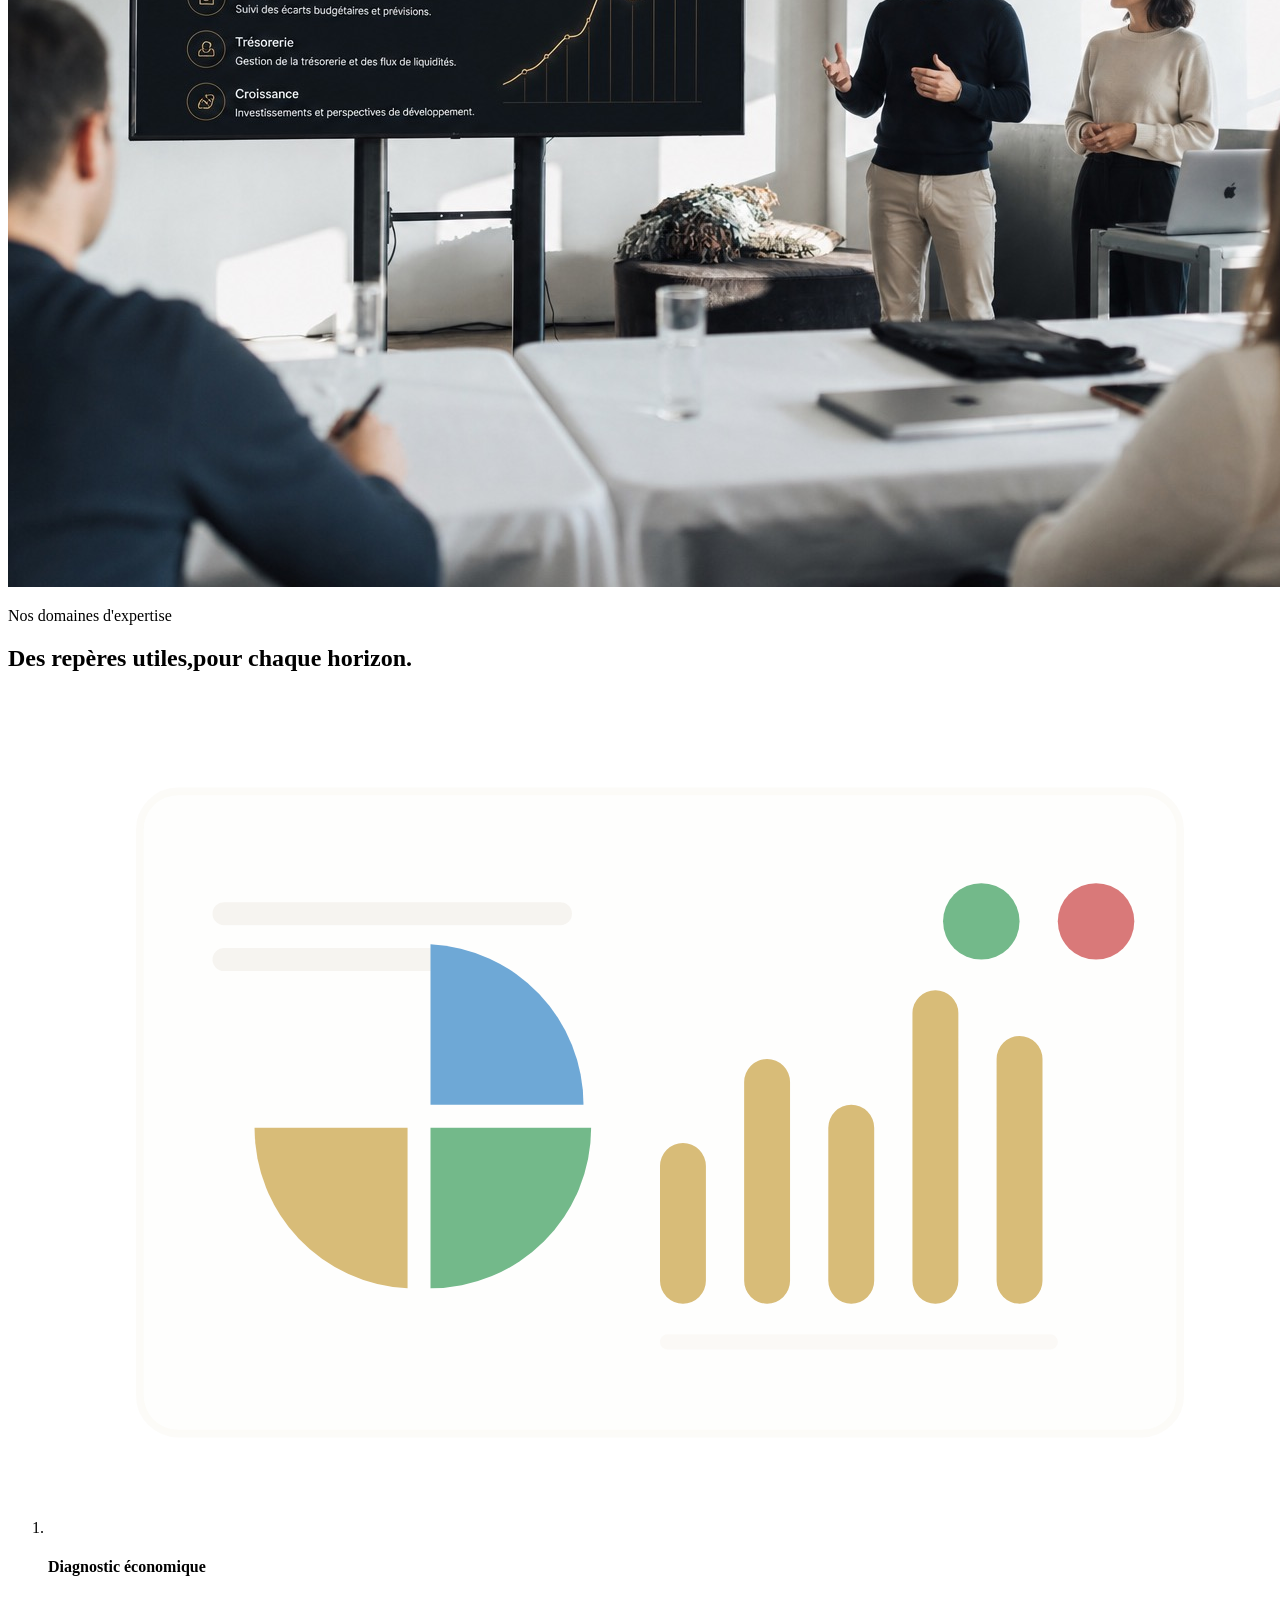
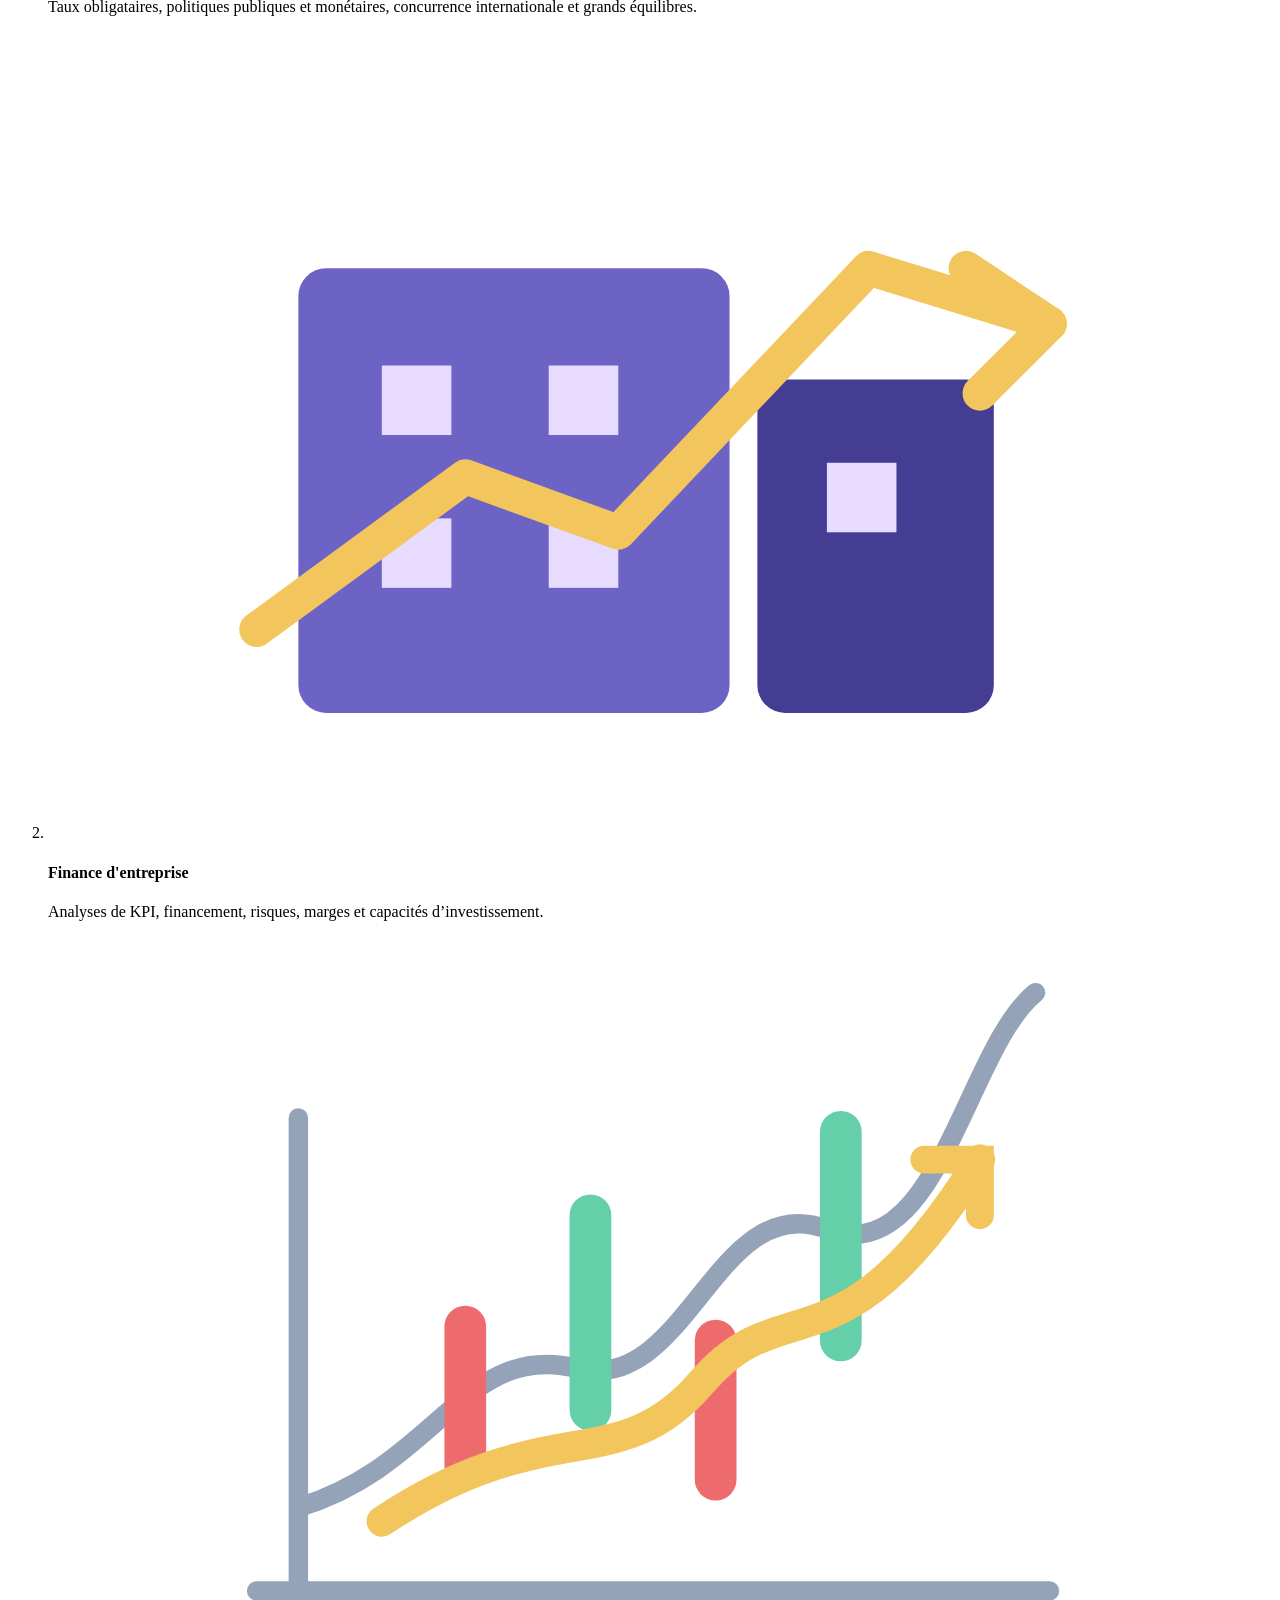
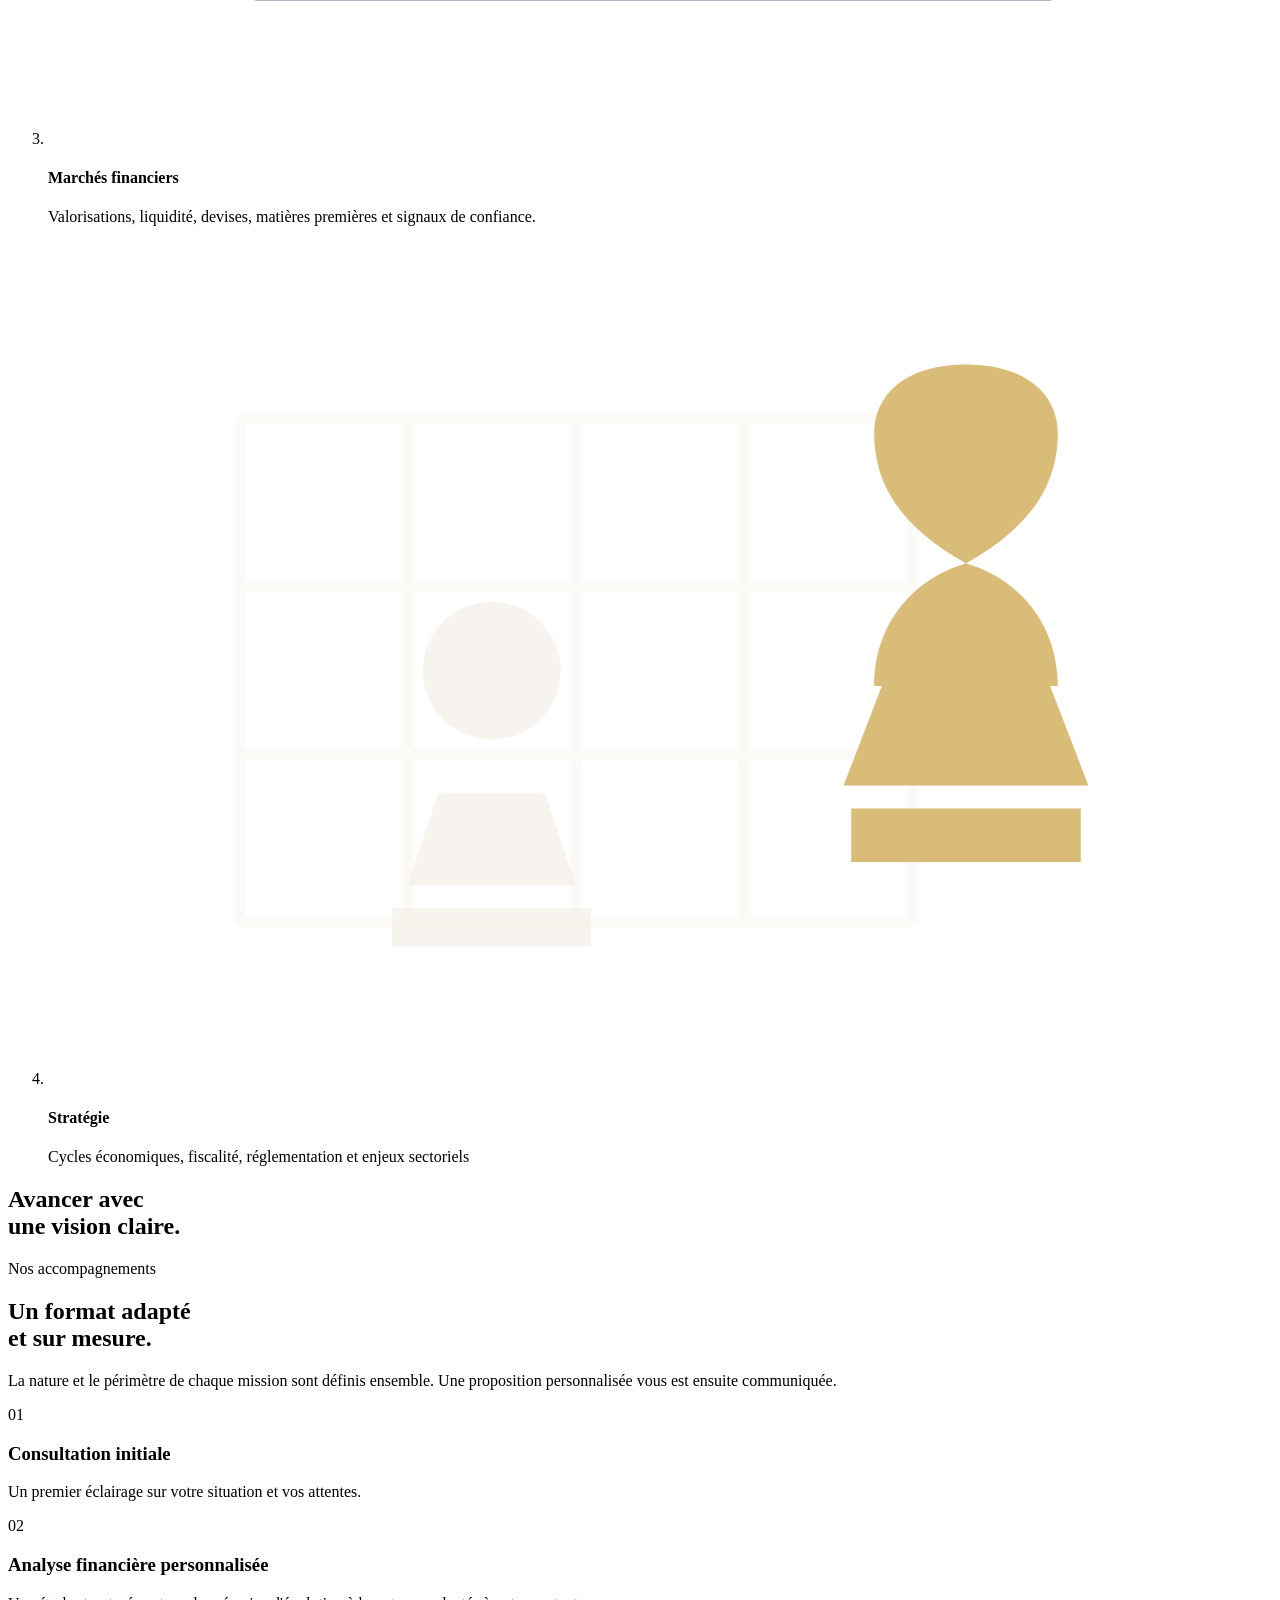
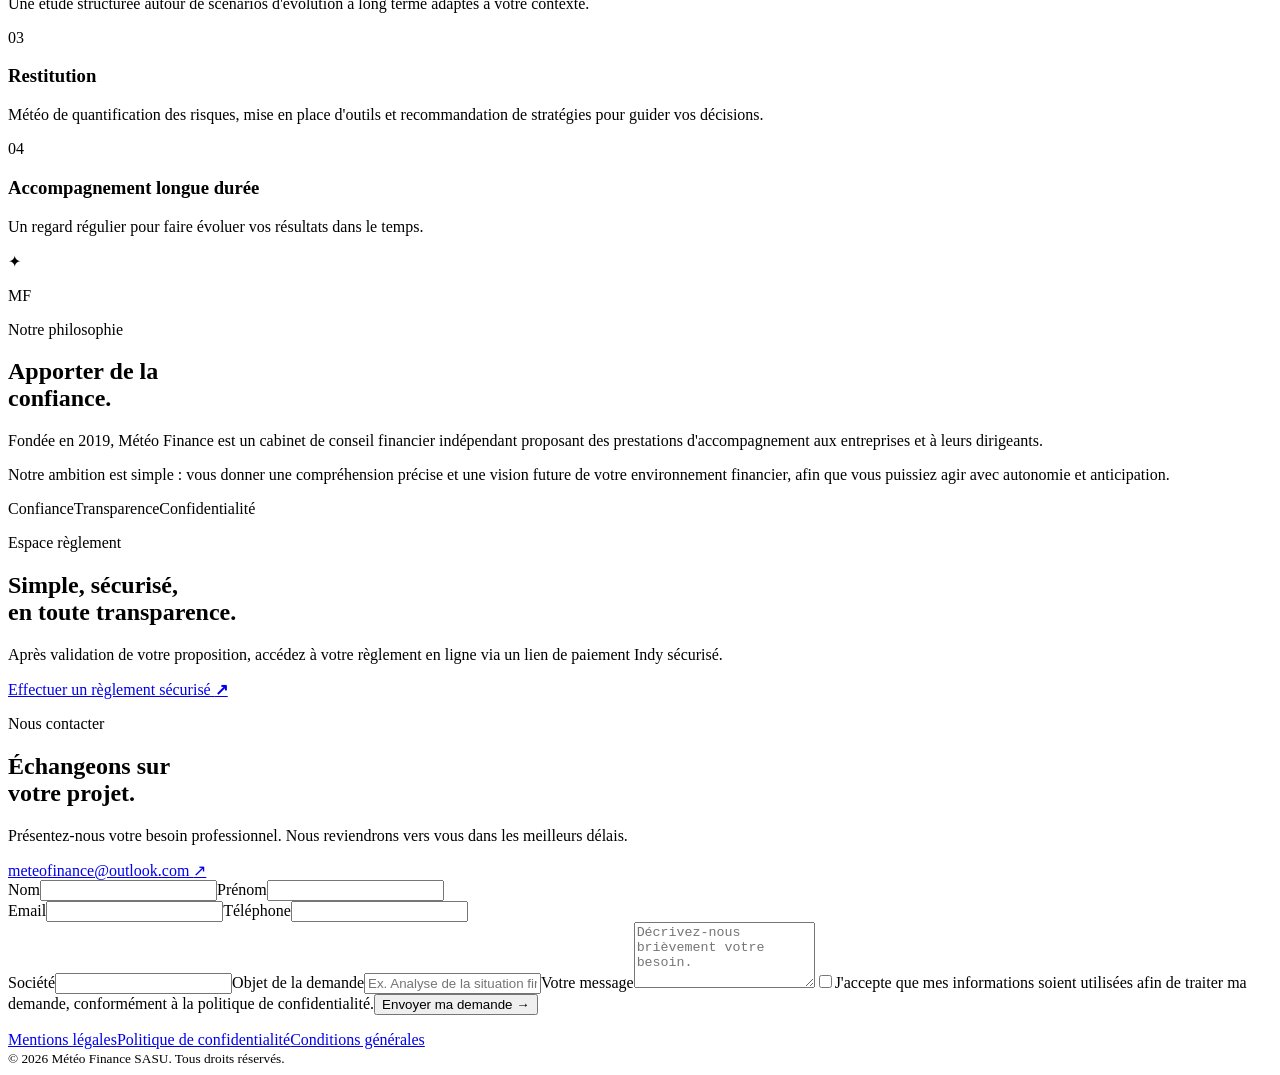
==== commit ec55caba: "Update index.html" ====
--- a/index.html
+++ b/index.html
@@ -163,7 +163,7 @@
         <article class="forecast-map">
           <div class="forecast-map-heading"><p class="kicker"></p><!--<h3></h3><p></p>--></div>
           <ol class="forecast-map-steps">
-            <li><div class="forecast-step-visual"><img src="assets/illustration-diagnostic.svg" alt="" /></div><h4>Diagnostic économique</h4><p>Taux obligataires, politiques publiques, concurrence internationale et grands équilibres.</p></li>
+            <li><div class="forecast-step-visual"><img src="assets/illustration-diagnostic.svg" alt="" /></div><h4>Diagnostic économique</h4><p>Taux obligataires, politiques publiques et monétaires, concurrence internationale et grands équilibres.</p></li>
             <li><div class="forecast-step-visual"><img src="assets/illustration-entreprise.svg" alt="" /></div><h4>Finance d'entreprise</h4><p>Analyses de KPI, financement, risques, marges et capacités d’investissement.</p></li>
             <li><div class="forecast-step-visual"><img src="assets/illustration-marches.svg" alt="" /></div><h4>Marchés financiers</h4><p>Valorisations, liquidité, devises, matières premières et signaux de confiance.</p></li>
             <li><div class="forecast-step-visual"><img src="assets/illustration-strategie.svg" alt="" /></div><h4>Stratégie</h4><p>Cycles économiques, fiscalité, réglementation et enjeux sectoriels</p></li>
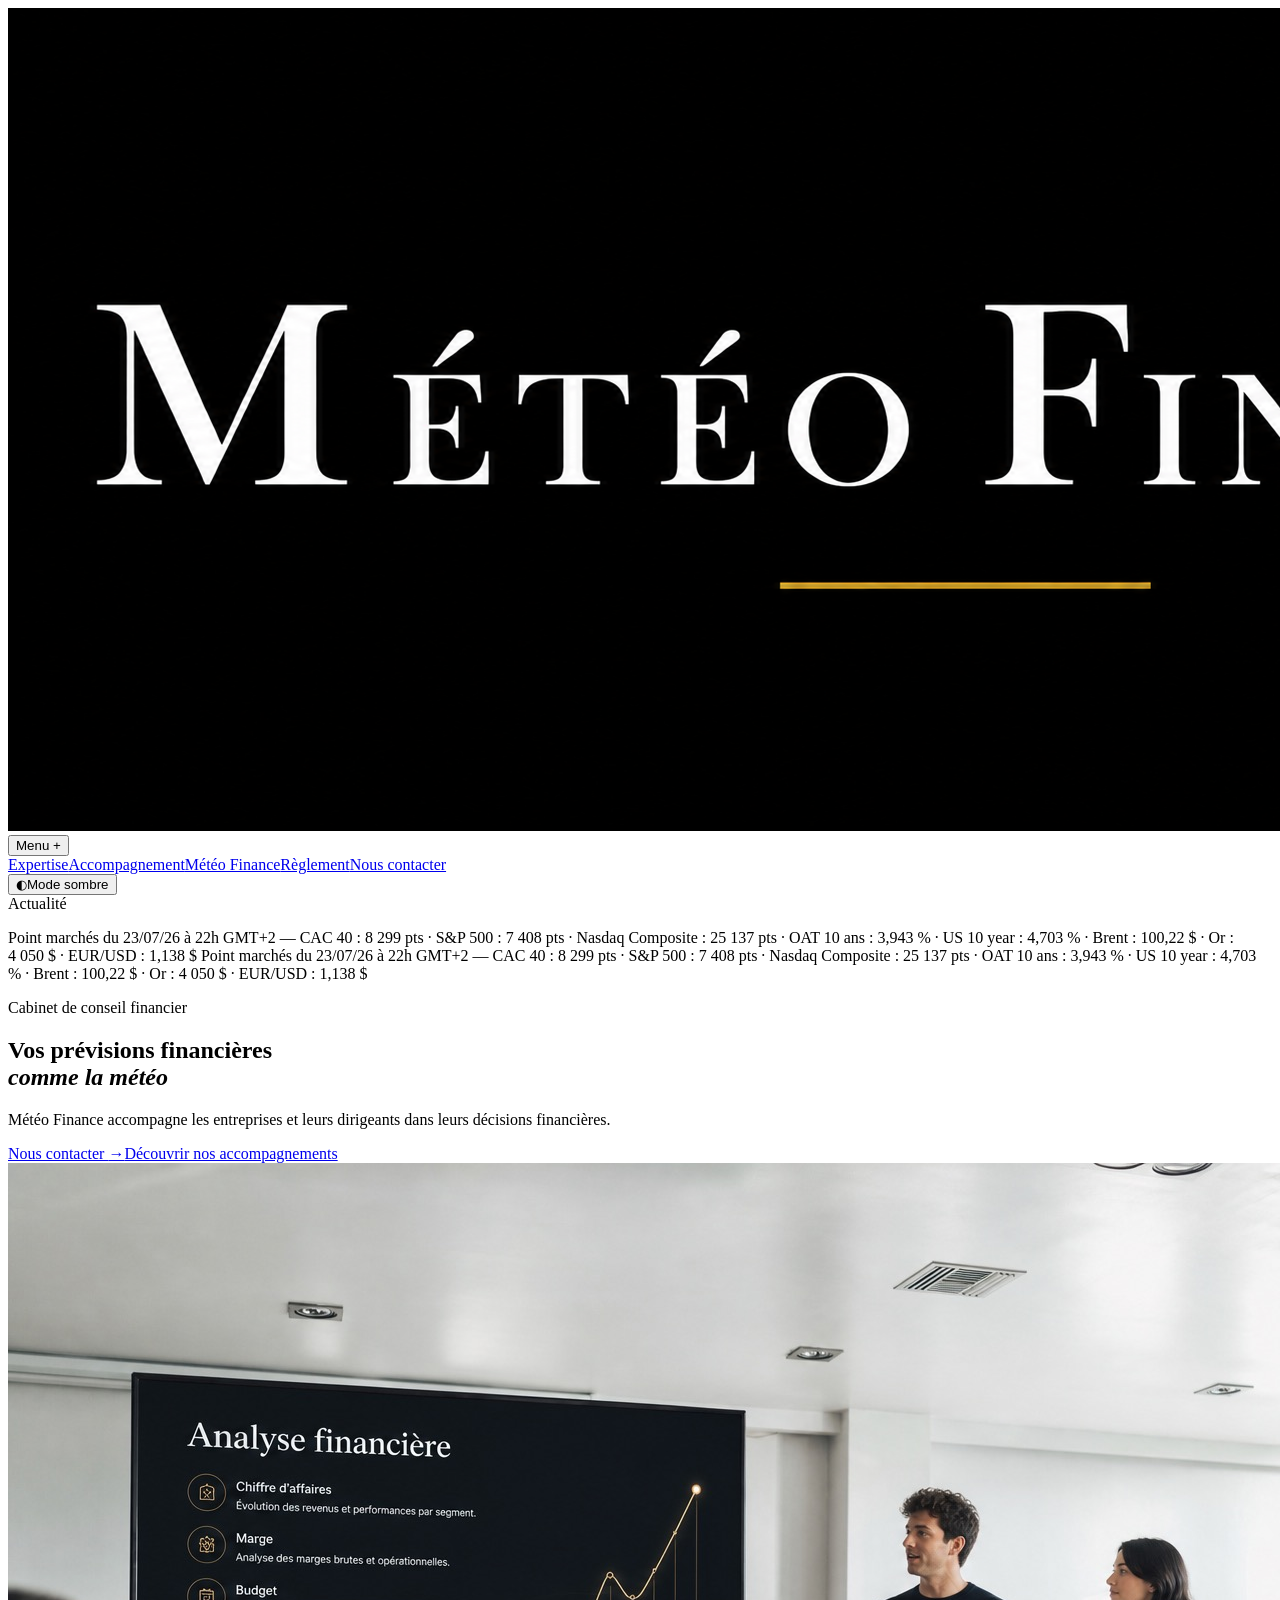
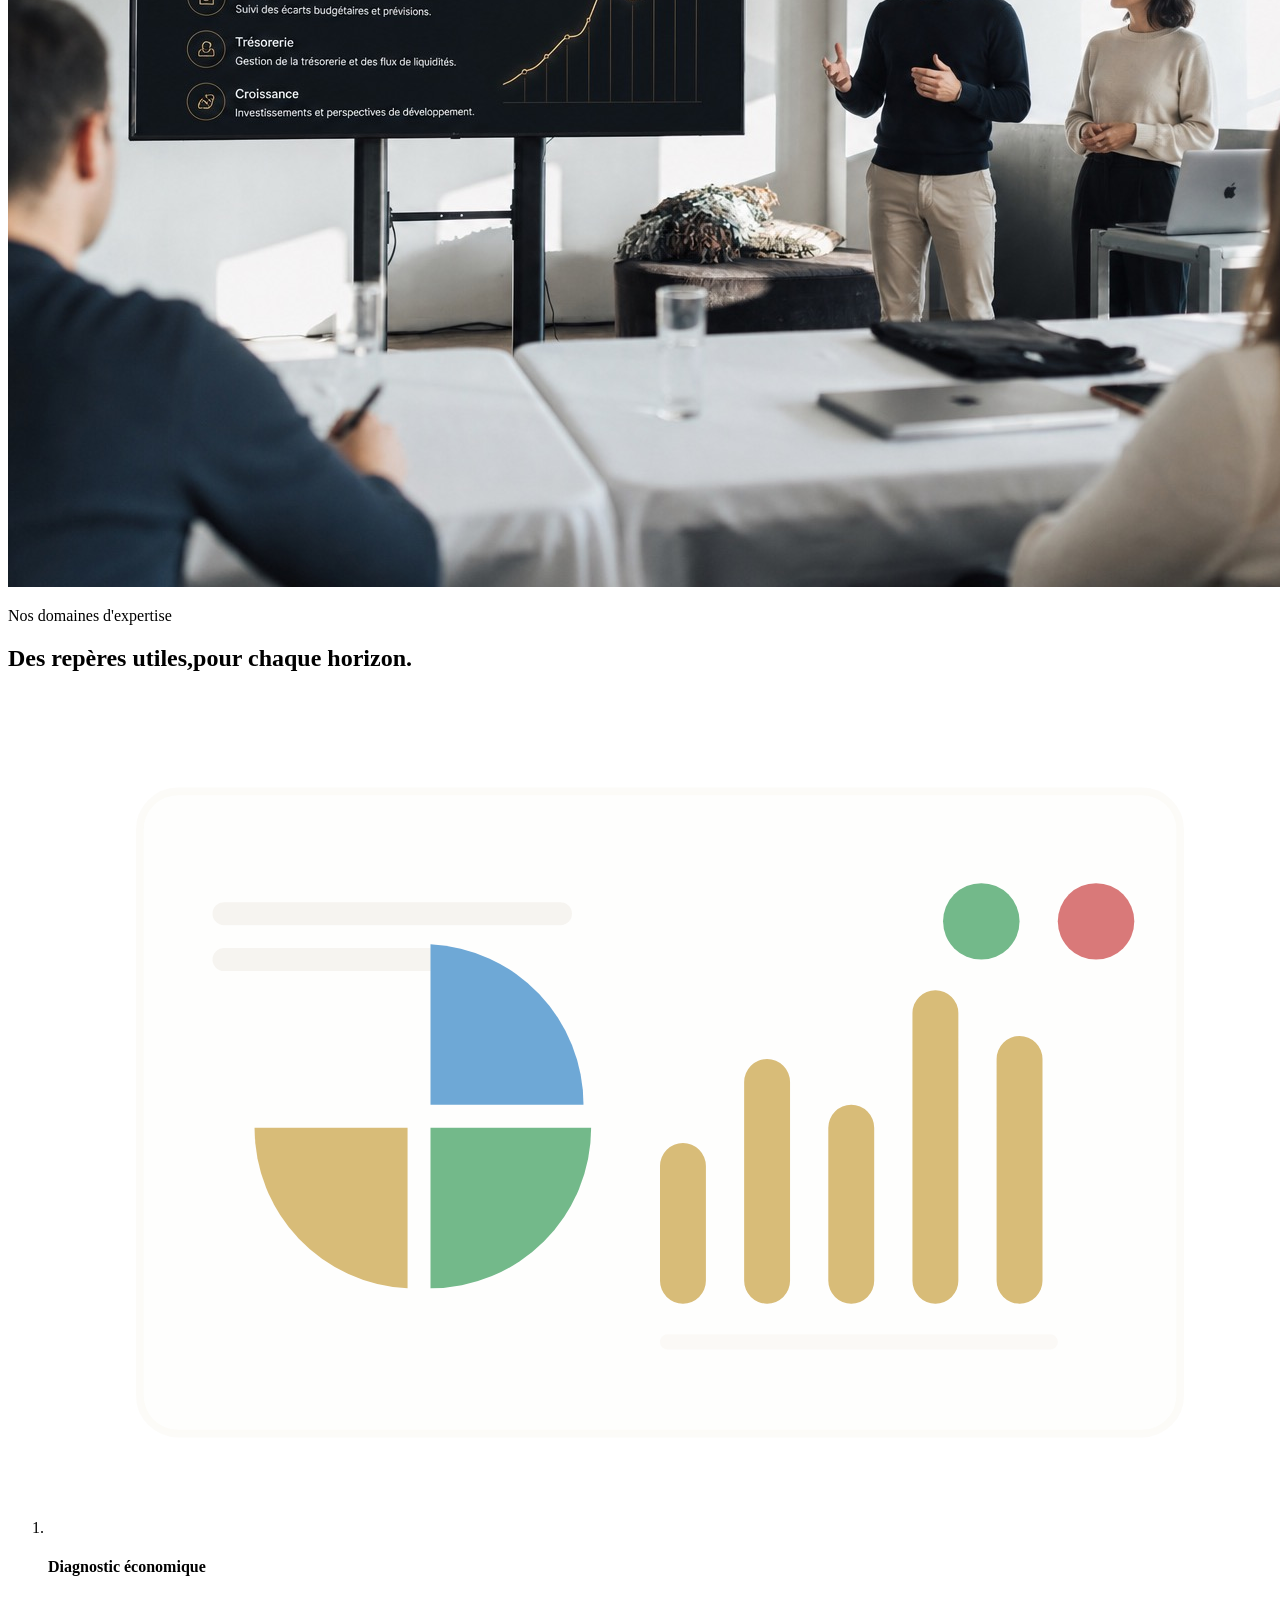
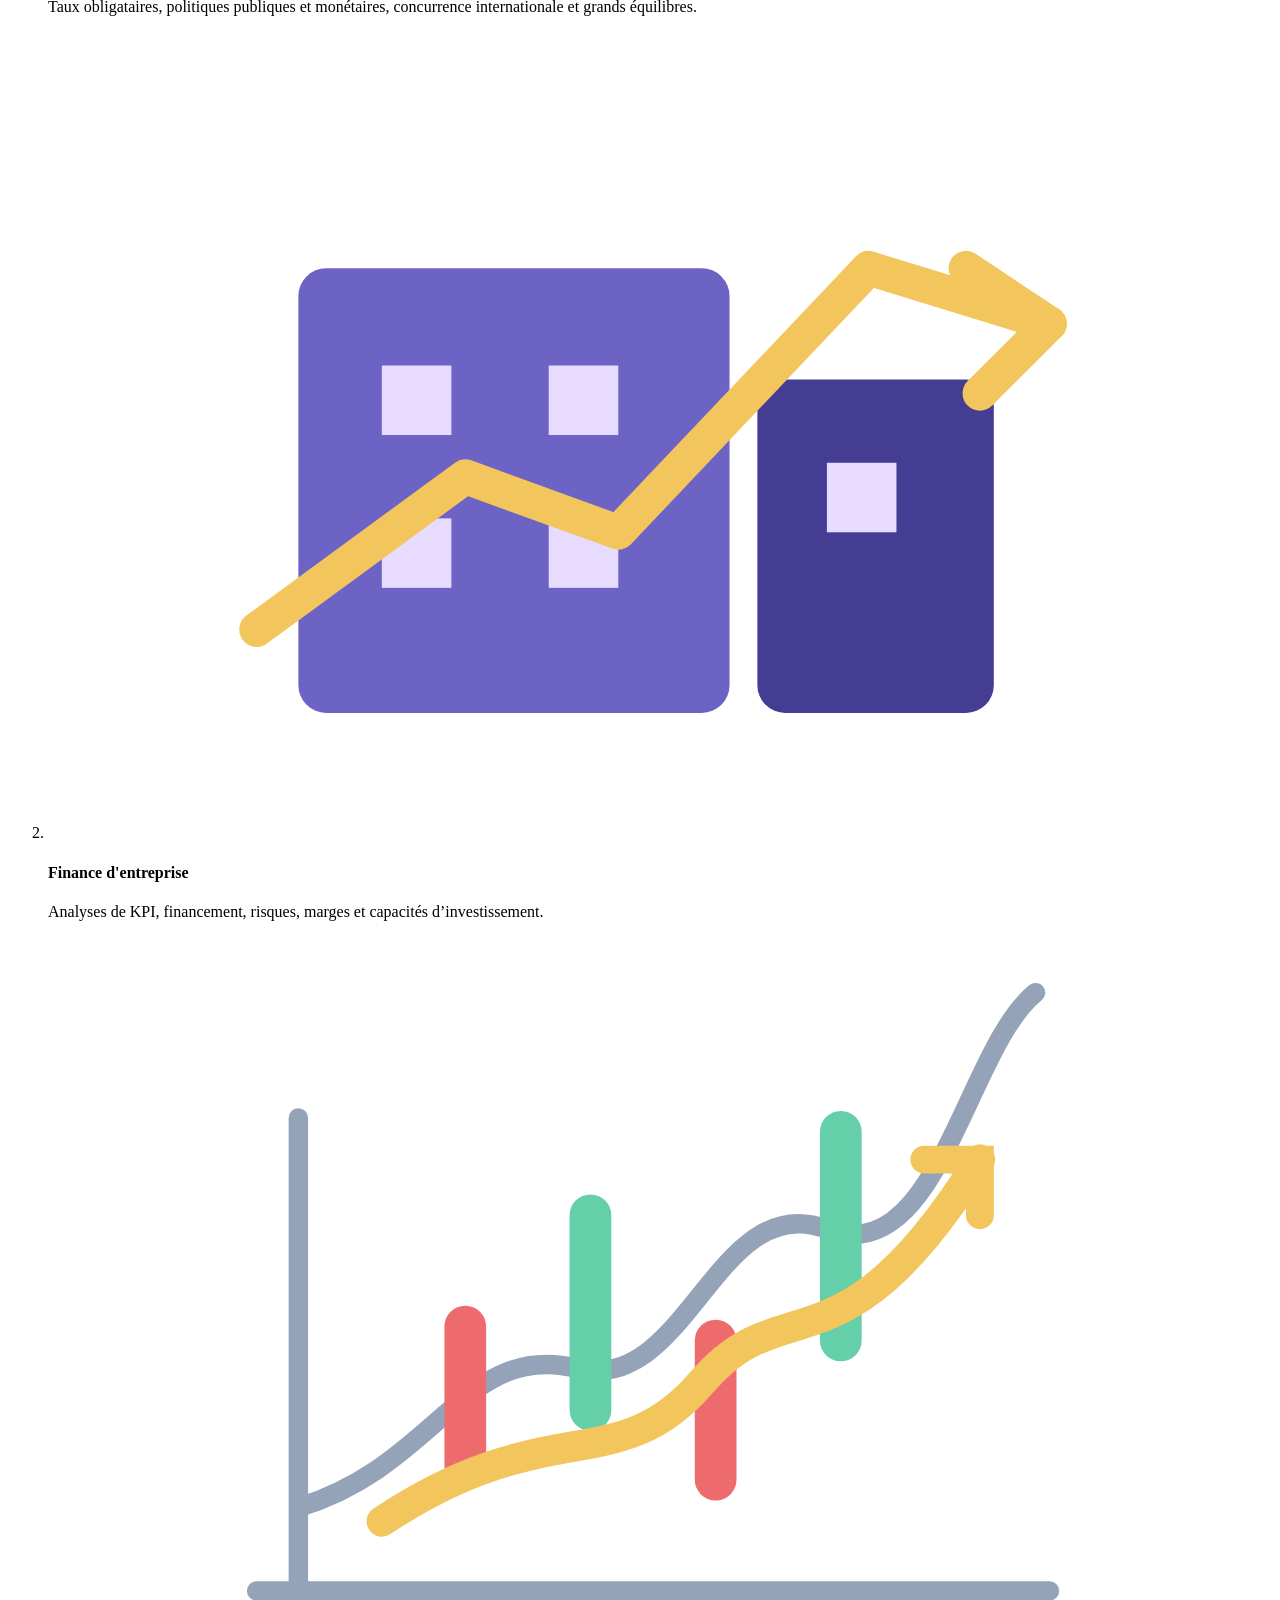
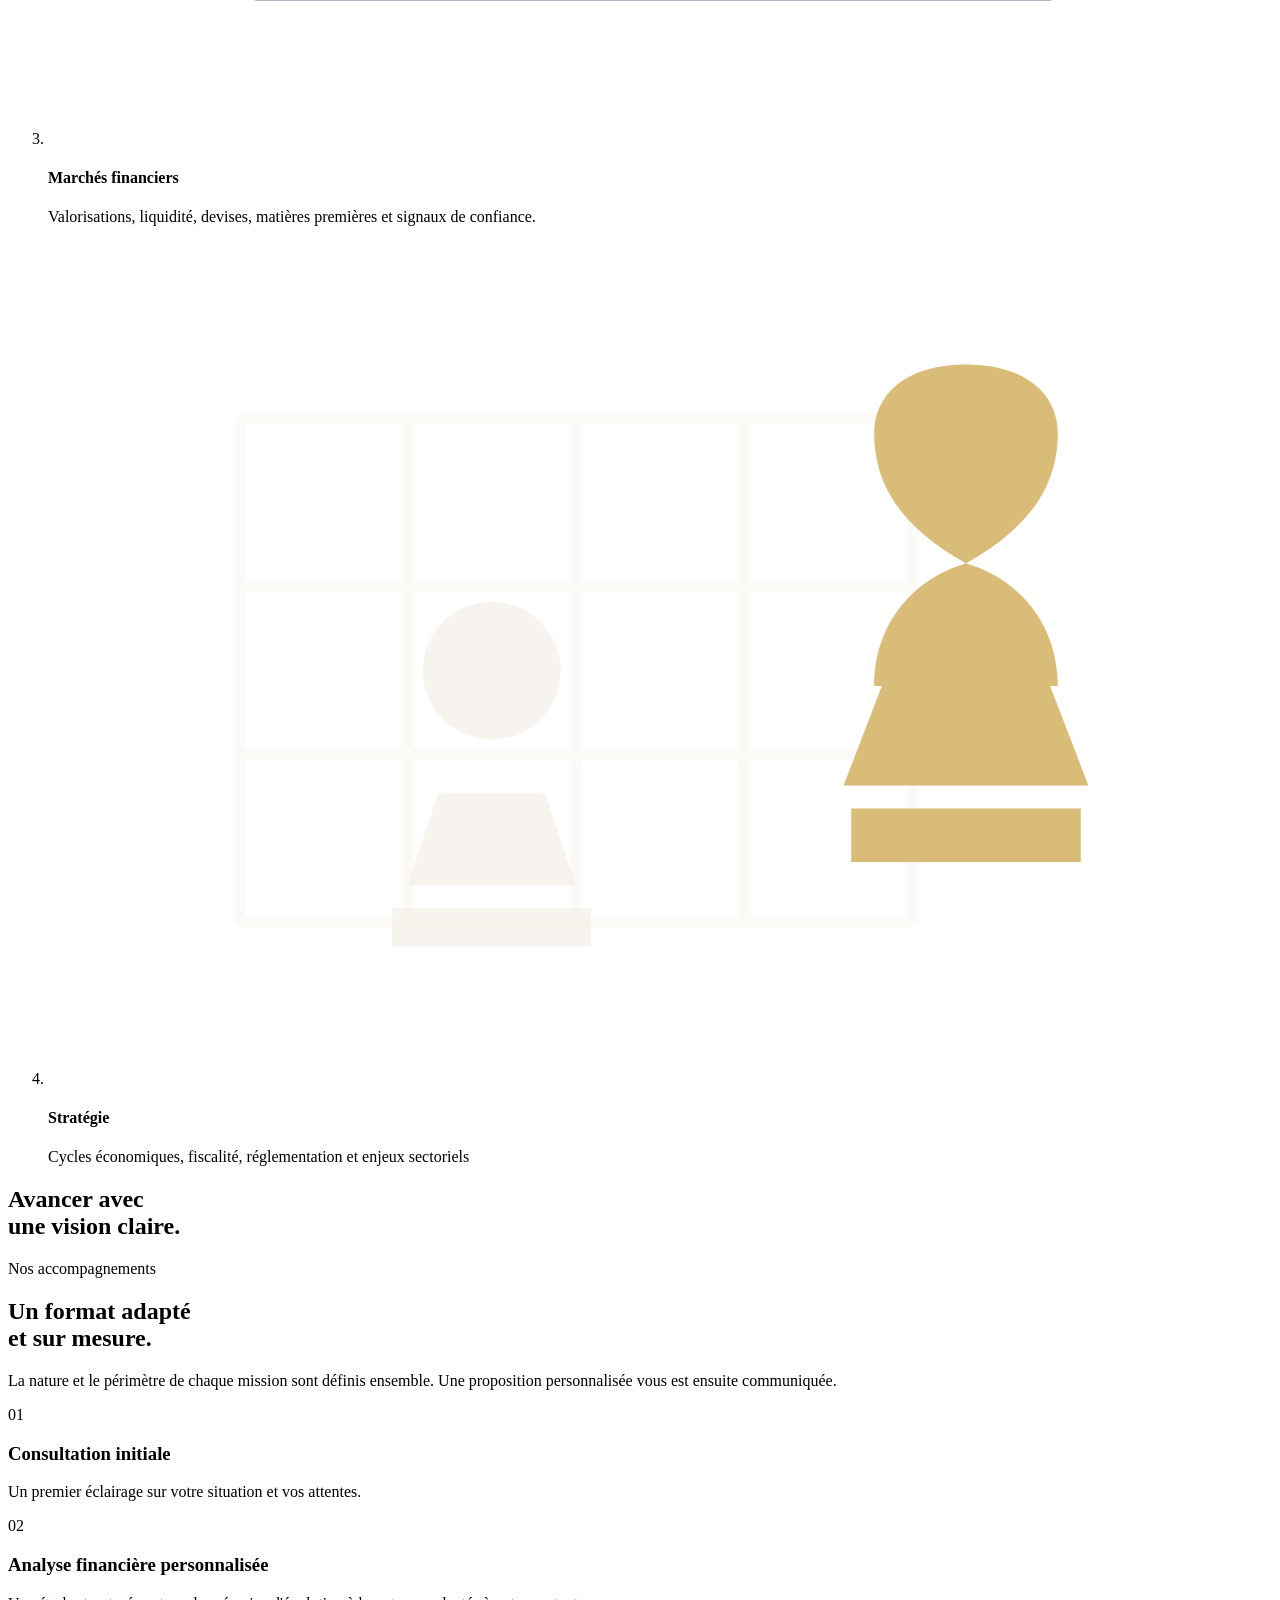
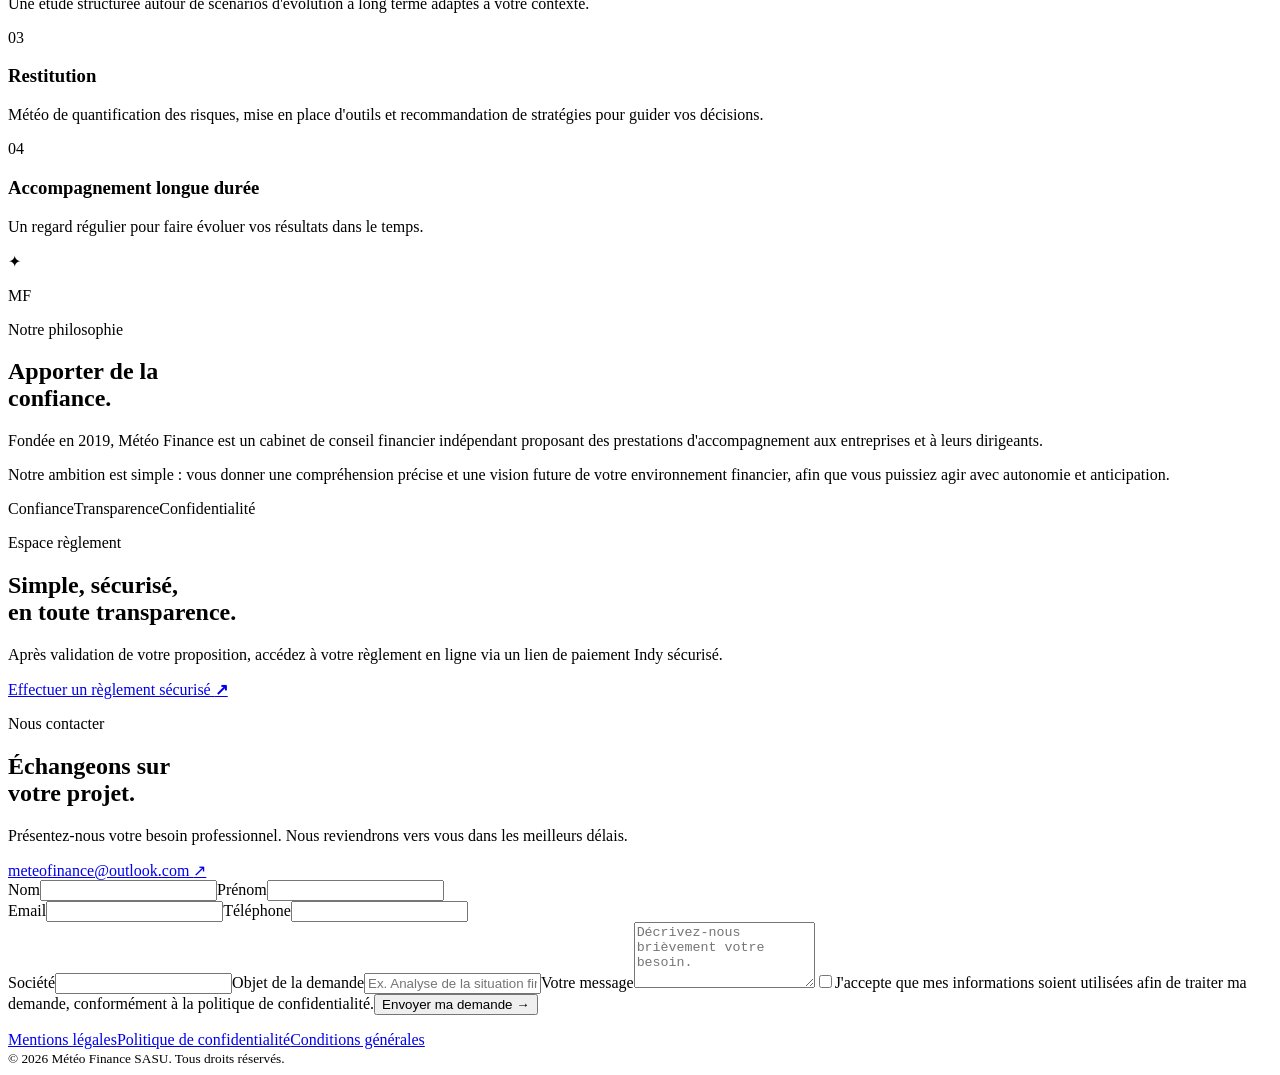
==== commit 9f44bab6: "Update index.html" ====
--- a/index.html
+++ b/index.html
@@ -106,8 +106,8 @@
         ex : Point marchés du 22/07/26 à 10h GMT+2 — CAC 40 : 8&nbsp;376 pts · S&amp;P 500 : 7&nbsp;509 pts · Nasdaq Composite : 25&nbsp;837 pts · OAT 10 ans : 3,916 % · US 10 year : 4,628 % · Brent : 94,50 $ · Or : 4&nbsp;114 $ · EUR/USD : 1,141 $
       -->
       <p class="market-ticker__track">
-        <span>Point marchés du 22/07/26 à 22h GMT+2 — CAC 40 : 8&nbsp;437 pts · S&amp;P 500 : 7&nbsp;498 pts · Nasdaq Composite : 25&nbsp;690 pts · OAT 10 ans : 3,925 % · US 10 year : 4,657 % · Brent : 93,74 $ · Or : 4&nbsp;139 $ · EUR/USD : 1,142 $</span>
-        <span aria-hidden="true">Point marchés du 22/07/26 à 22h GMT+2 — CAC 40 : 8&nbsp;437 pts · S&amp;P 500 : 7&nbsp;498 pts · Nasdaq Composite : 25&nbsp;690 pts · OAT 10 ans : 3,925 % · US 10 year : 4,657 % · Brent : 93,74 $ · Or : 4&nbsp;139 $ · EUR/USD : 1,142 $</span>
+        <span>Point marchés du 23/07/26 à 22h GMT+2 — CAC 40 : 8&nbsp;299 pts · S&amp;P 500 : 7&nbsp;408 pts · Nasdaq Composite : 25&nbsp;137 pts · OAT 10 ans : 3,943 % · US 10 year : 4,703 % · Brent : 100,22 $ · Or : 4&nbsp;050 $ · EUR/USD : 1,138 $</span>
+        <span aria-hidden="true">Point marchés du 23/07/26 à 22h GMT+2 — CAC 40 : 8&nbsp;299 pts · S&amp;P 500 : 7&nbsp;408 pts · Nasdaq Composite : 25&nbsp;137 pts · OAT 10 ans : 3,943 % · US 10 year : 4,703 % · Brent : 100,22 $ · Or : 4&nbsp;050 $ · EUR/USD : 1,138 $</span>
       </p>
     </div>
     
